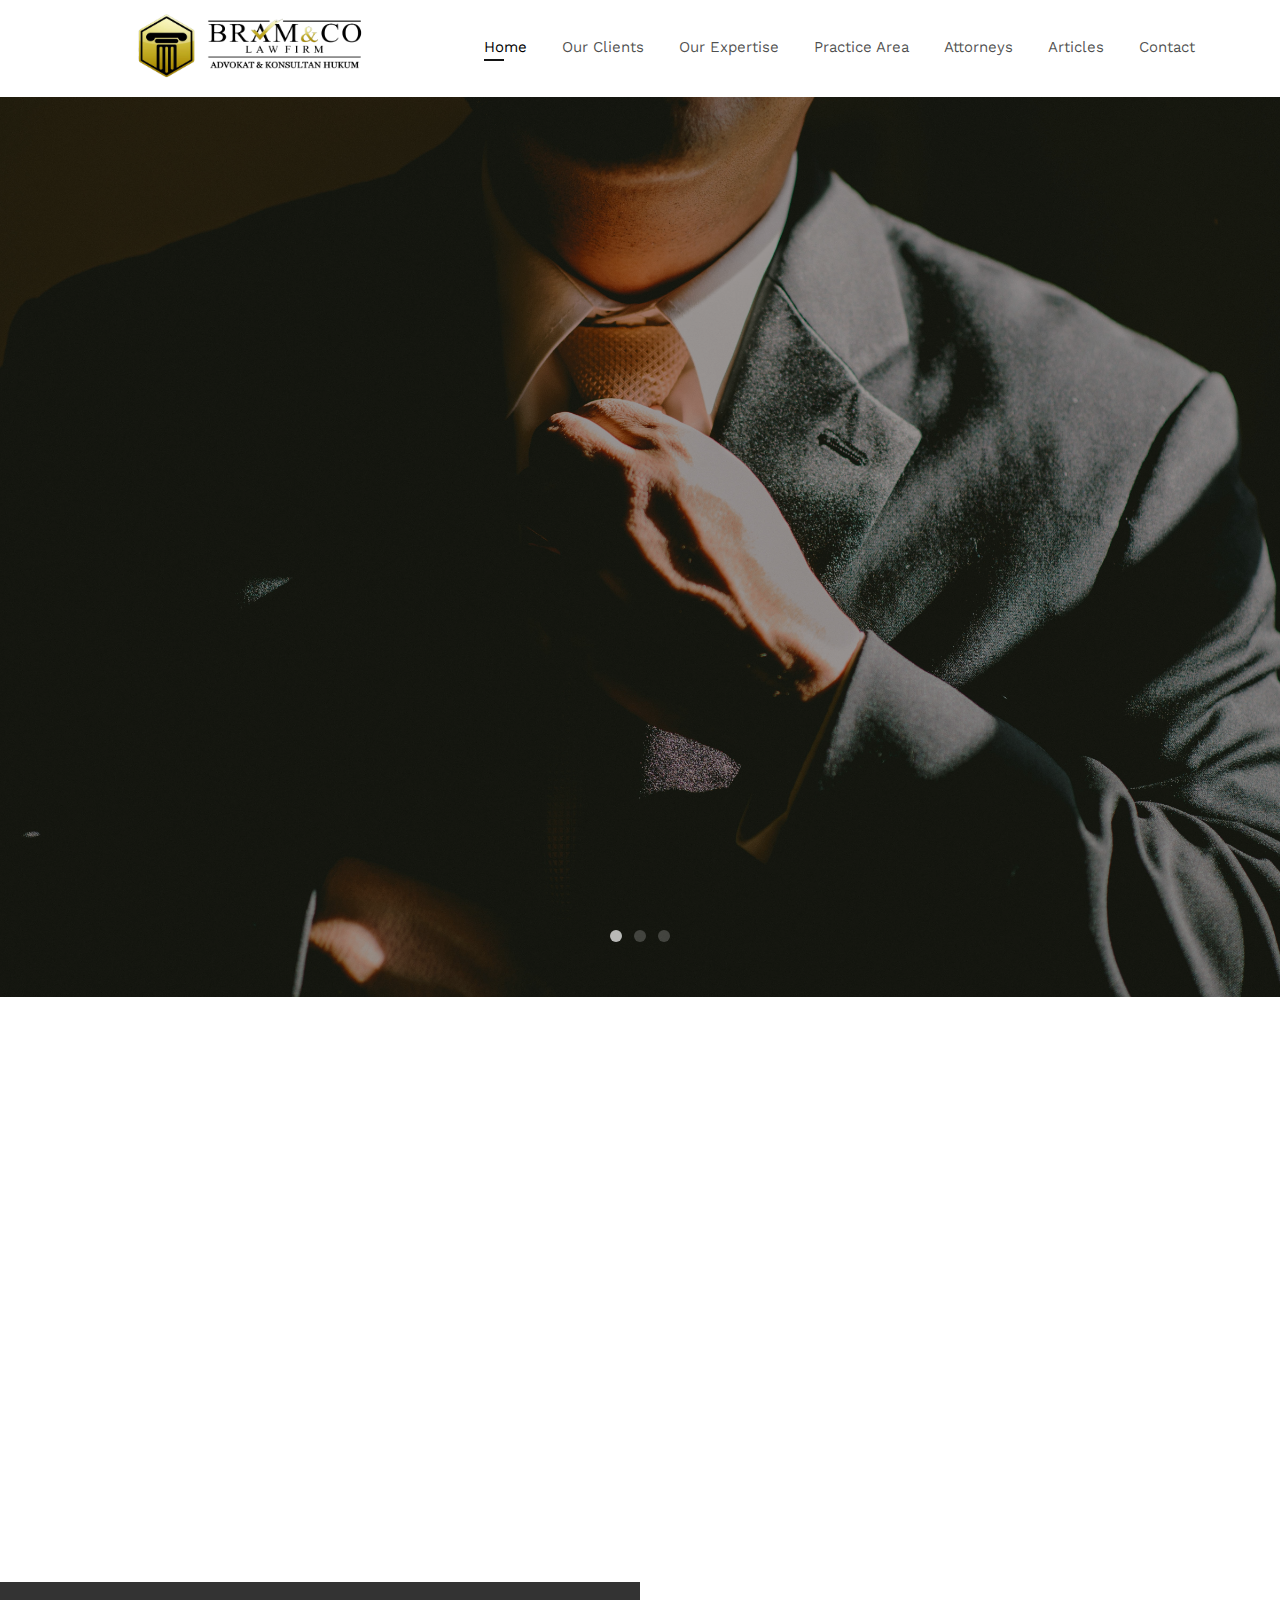
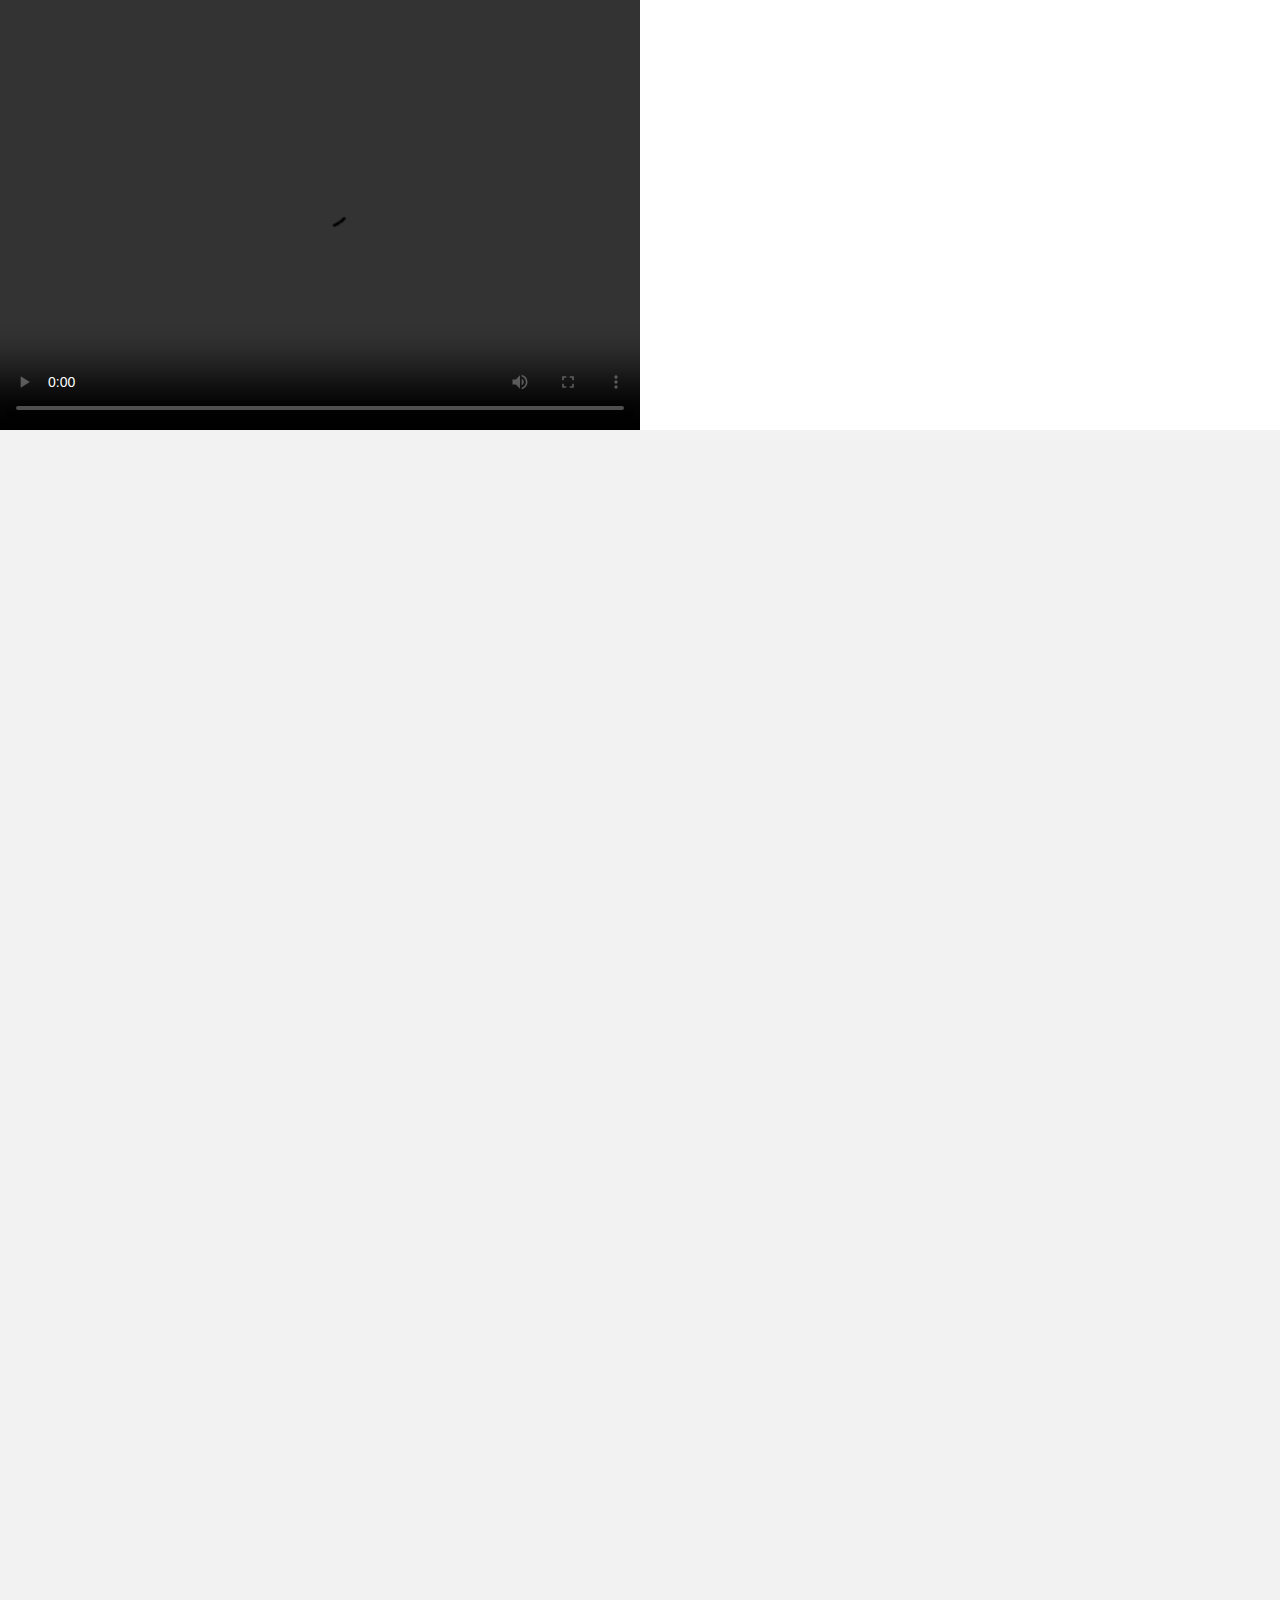
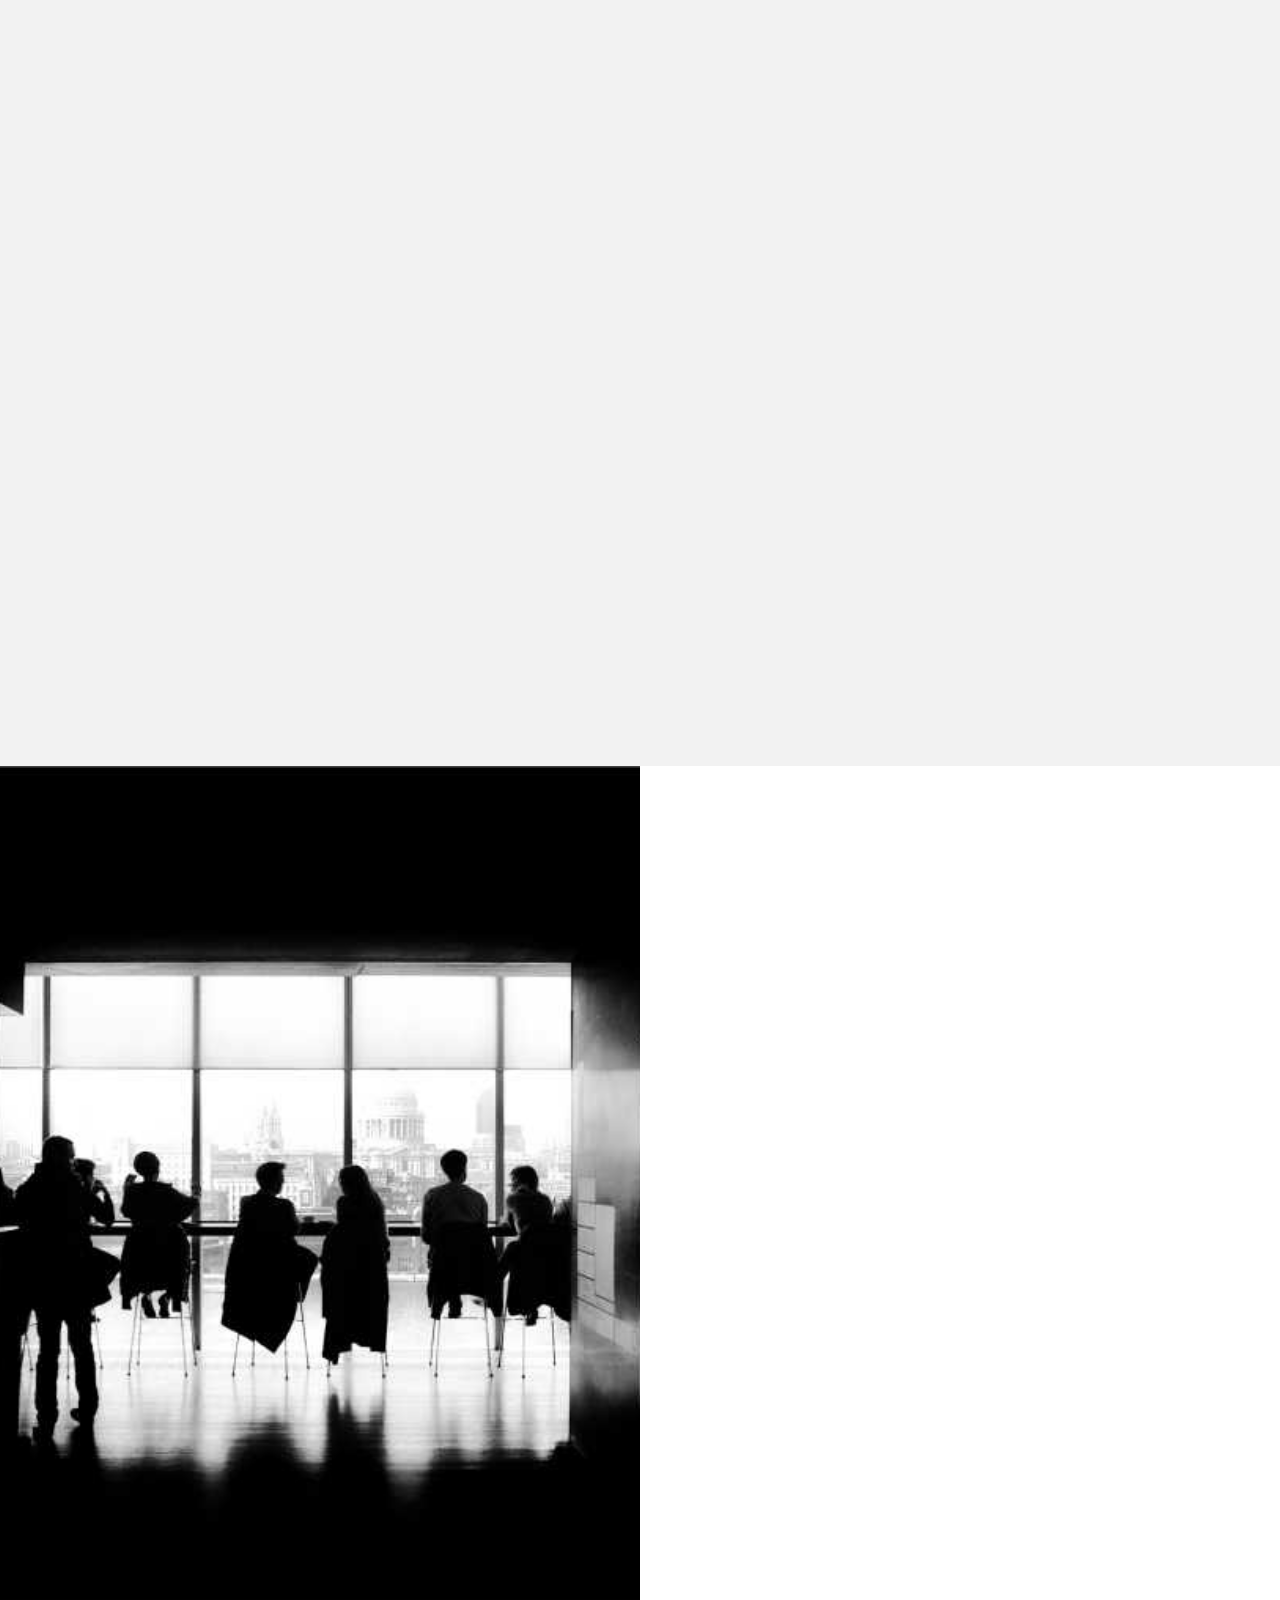
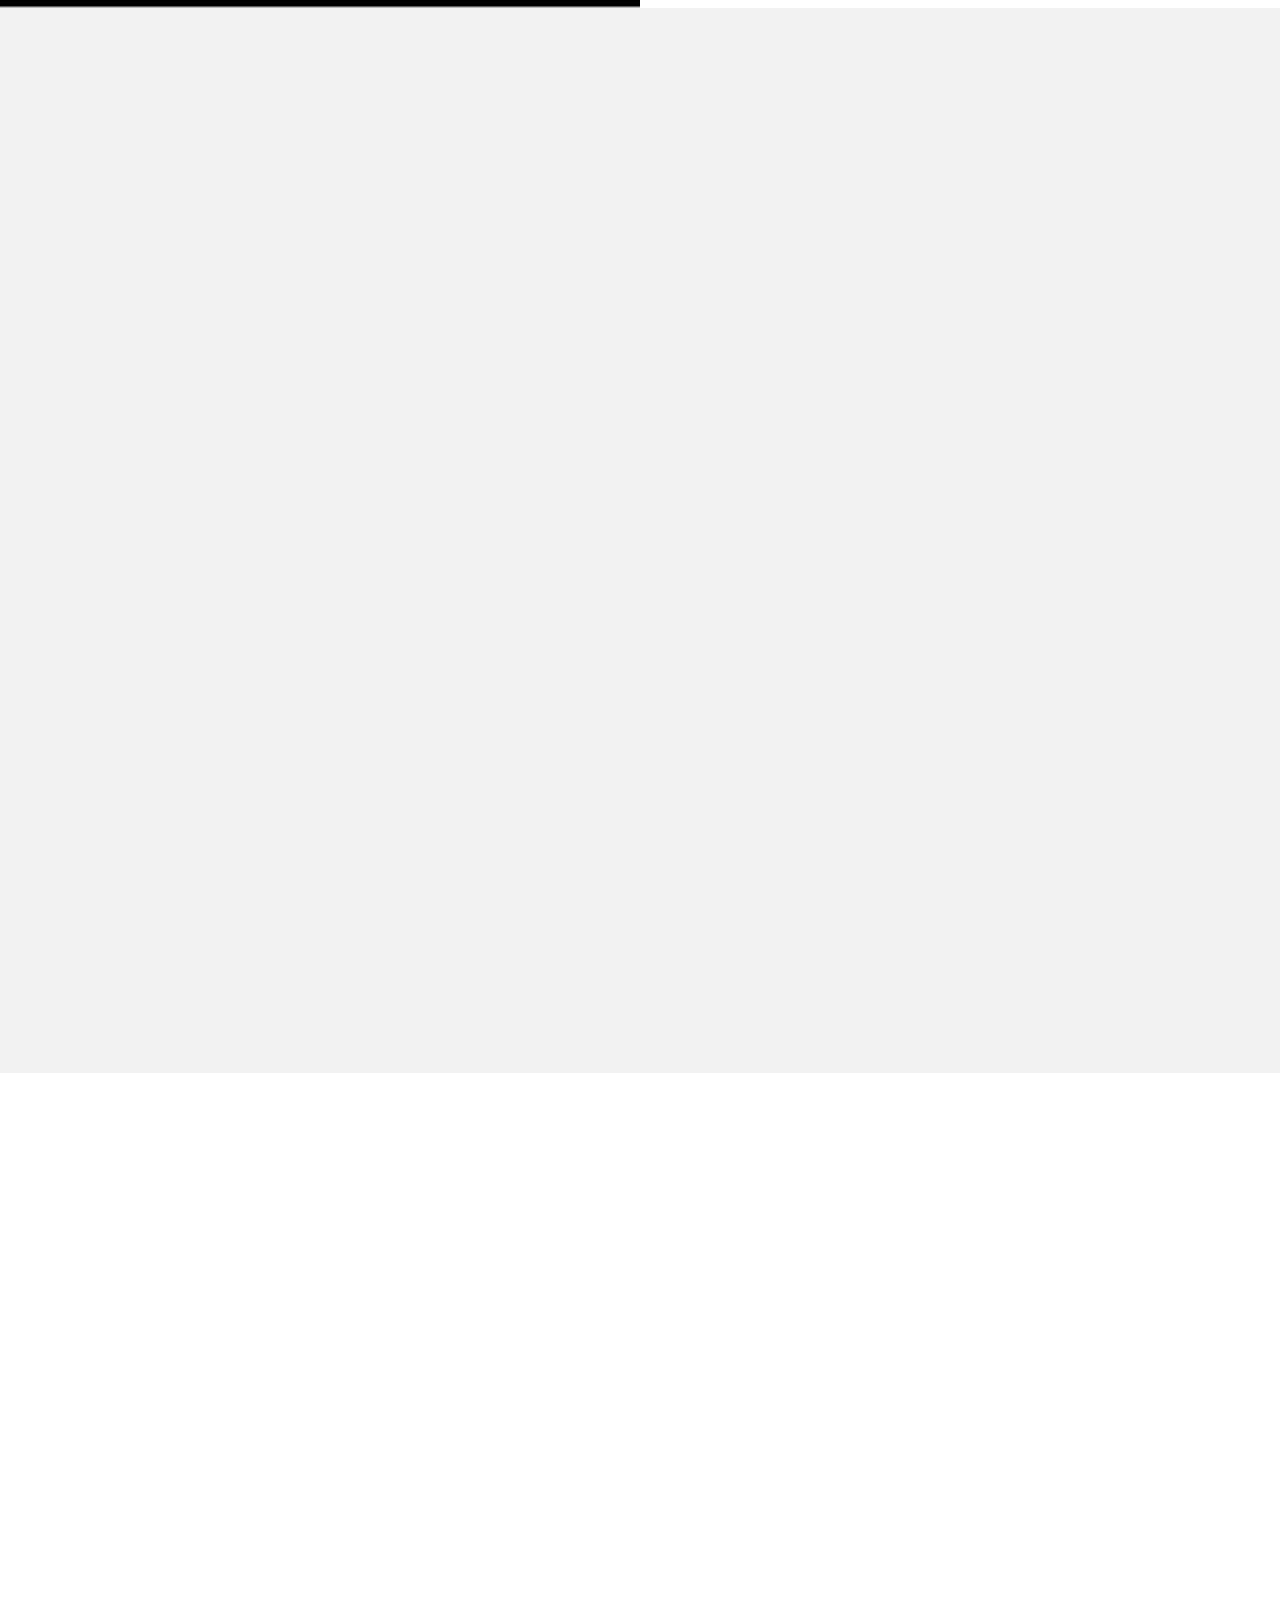
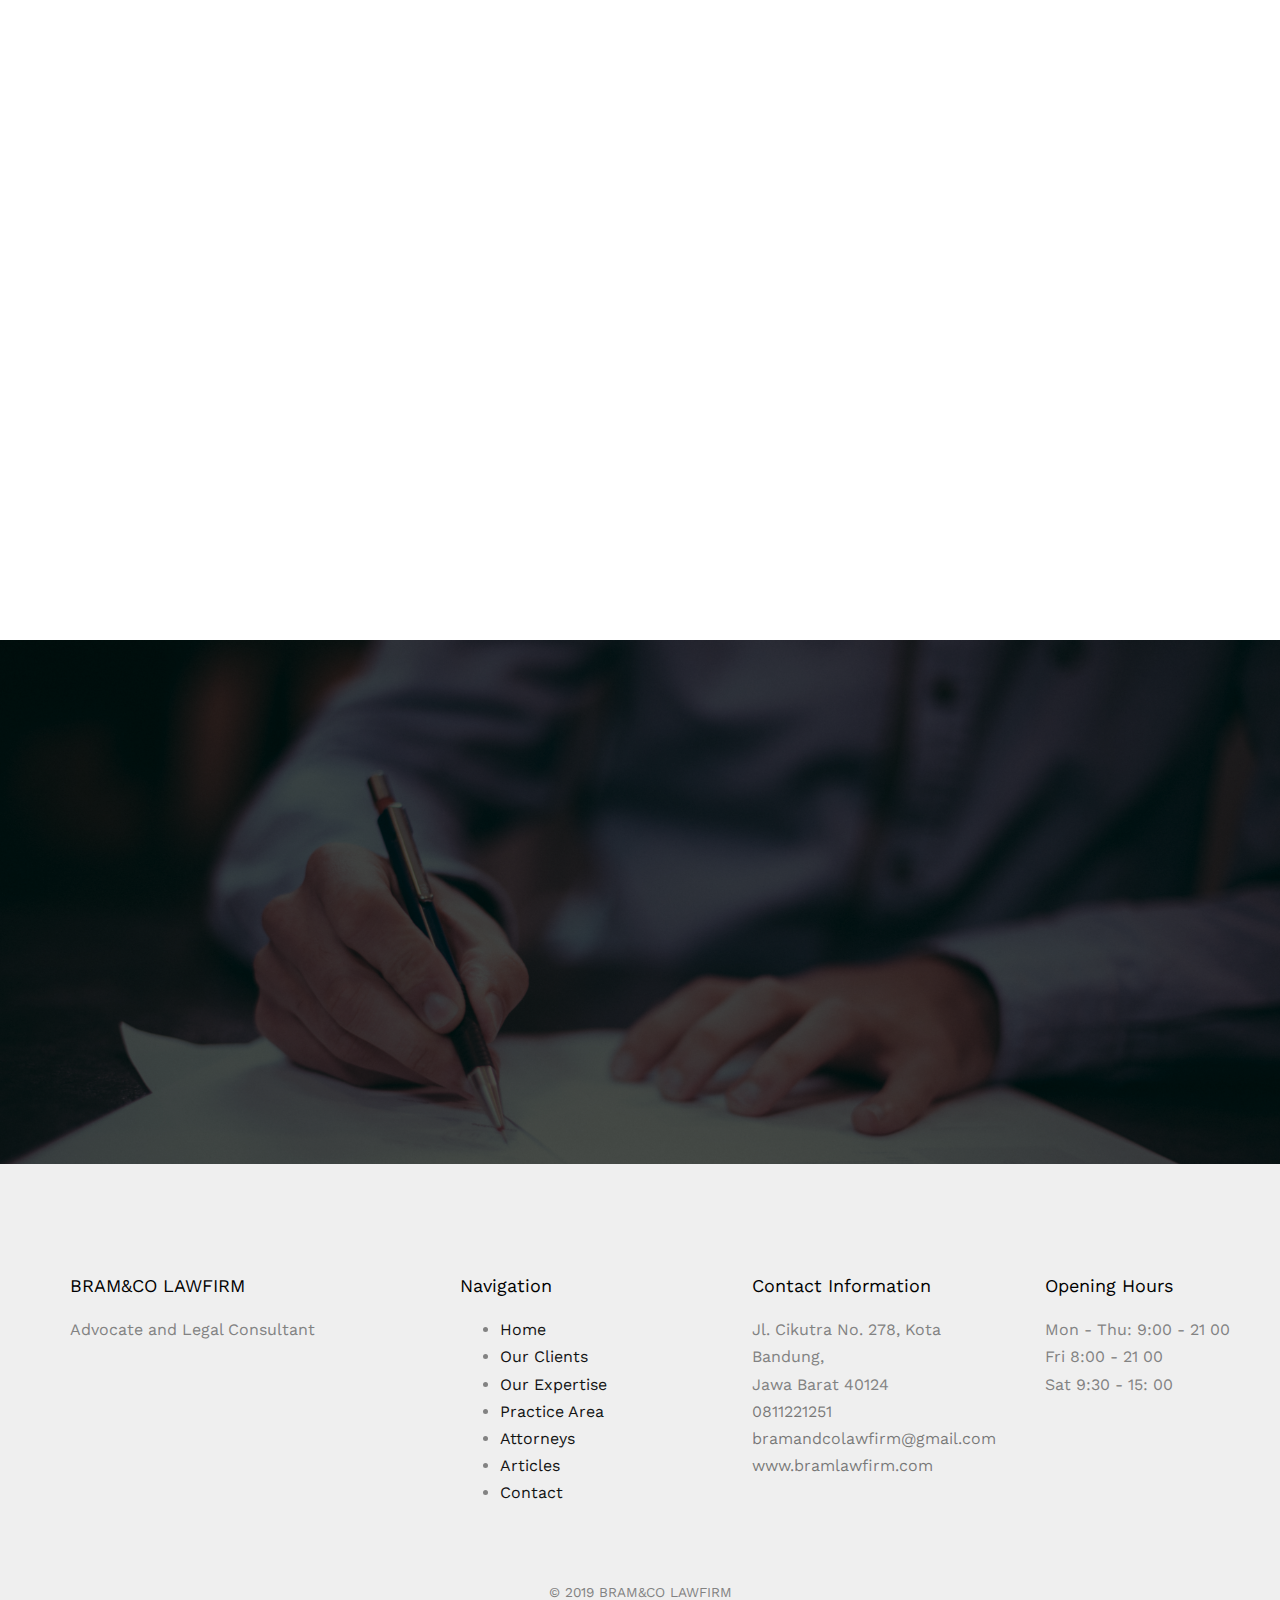
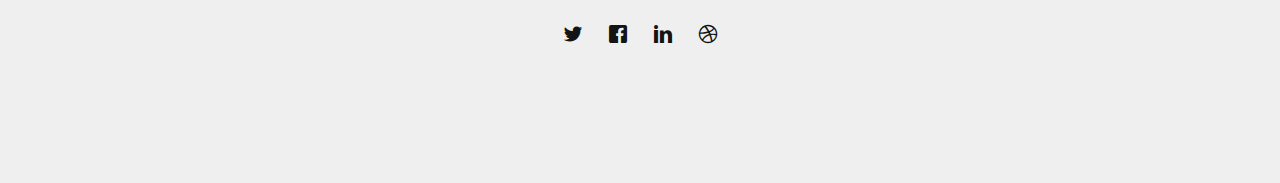
==== index.html @ 74b0eaf3 "Revisi Logo Agak Ketengah" ====
<!DOCTYPE HTML>
<html>
	<head>
	<meta charset="utf-8">
	<meta http-equiv="X-UA-Compatible" content="IE=edge">
	<title>BRAM&CO.</title>
	<link rel="shortcut icon" type="ico" href="favicon.ico"/>
	<meta name="viewport" content="width=device-width, initial-scale=1">
	<meta name="description" content="Free HTML5 Website Template by FreeHTML5.co" />
	<meta name="keywords" content="free website templates, free html5, free template, free bootstrap, free website template, html5, css3, mobile first, responsive" />
	<meta name="author" content="FreeHTML5.co" />

	<!-- 
	//////////////////////////////////////////////////////

	FREE HTML5 TEMPLATE 
	DESIGNED & DEVELOPED by FreeHTML5.co
		
	Website: 		http://freehtml5.co/
	Email: 			info@freehtml5.co
	Twitter: 		http://twitter.com/fh5co
	Facebook: 		https://www.facebook.com/fh5co

	//////////////////////////////////////////////////////
	 -->

  	<!-- Facebook and Twitter integration -->
	<meta property="og:title" content=""/>
	<meta property="og:image" content=""/>
	<meta property="og:url" content=""/>
	<meta property="og:site_name" content=""/>
	<meta property="og:description" content=""/>
	<meta name="twitter:title" content="" />
	<meta name="twitter:image" content="" />
	<meta name="twitter:url" content="" />
	<meta name="twitter:card" content="" />

	<link href="https://fonts.googleapis.com/css?family=Work+Sans:300,400,500,700,800" rel="stylesheet">
	
	<!-- Animate.css -->
	<link rel="stylesheet" href="css/animate.css">
	<!-- Icomoon Icon Fonts-->
	<link rel="stylesheet" href="css/icomoon.css">
	<!-- Bootstrap  -->
	<link rel="stylesheet" href="css/bootstrap.css">

	<!-- Magnific Popup -->
	<link rel="stylesheet" href="css/magnific-popup.css">

	<!-- Owl Carousel  -->
	<link rel="stylesheet" href="css/owl.carousel.min.css">
	<link rel="stylesheet" href="css/owl.theme.default.min.css">
	<!-- Flexslider  -->
	<link rel="stylesheet" href="css/flexslider.css">

	<!-- Theme style  -->
	<link rel="stylesheet" href="css/style.css">

	<!-- Modernizr JS -->
	<script src="js/modernizr-2.6.2.min.js"></script>
	<!-- FOR IE9 below -->
	<!--[if lt IE 9]>
	<script src="js/respond.min.js"></script>
	<![endif]-->

	</head>
	<body>
		
	<div class="fh5co-loader"></div>
	
	<div id="page">
	<nav class="fh5co-nav" role="navigation">
		<div class="top-menu">
			<div class="container">
				<div class="row">
					<div class="col-xs-2">
						<div id="fh5co-logo"><a href="index.html"><img src="images/logo_b.png" height="80px" width="250px" style="margin-bottom: -55px; margin-top: -66px; margin-left: 50px;"></span></a></div>
					</div>
					<div class="col-xs-10 text-right menu-1">
						<ul>
							<li class="active"><a href="index.html">Home</a></li>
							<li><a href="index.html#clients">Our Clients</a></li>
							<li><a href="index.html#whyus">Our Expertise</a></li>
							<li><a href="index.html#ourpractice">Practice Area</a></li>
							<li><a href="index.html#attorneys">Attorneys</a></li>
							<li><a href="blog.html">Articles</a></li>
							<li><a href="contact.html">Contact</a></li>
						</ul>
					</div>
				</div>
				
			</div>
		</div>
	</nav>

	<aside id="fh5co-hero" class="js-fullheight">
		<div class="flexslider js-fullheight">
			<ul class="slides">
		   	<li style="background-image: url(images/img_bg_1.jpg);">
		   		<div class="overlay-gradient"></div>
		   		<div class="container">
		   			<div class="row">
			   			<div class="col-md-8 col-md-offset-2 text-center js-fullheight slider-text">
			   				<div class="slider-text-inner">
			   					<h1>Expert Legal Solutions</h1>
			   					<h2>We help you with Powerfull and Professional work, and High dedication for your Matter</h2>
								<p><a class="btn btn-primary btn-lg" href="contact.html">Make An Appointment</a></p>
			   				</div>
			   			</div>
			   		</div>
		   		</div>
		   	</li>
		   	<li style="background-image: url(images/img_bg_2.jpg);">
		   		<div class="overlay-gradient"></div>
		   		<div class="container">
		   			<div class="row">
			   			<div class="col-md-8 col-md-offset-2 text-center js-fullheight slider-text">
			   				<div class="slider-text-inner">
			   					<h1>"A law is valuable, not because it is a law, but because there is right in it."</h1>
			   					<h3 style="color: white;">HENRY WARD BEECHER, <i>Life Thoughts</i></h3>
			   				</div>
			   			</div>
			   		</div>
		   		</div>
		   	</li>
		   	<li style="background-image: url(images/img_bg_3.jpg);">
		   		<div class="overlay-gradient"></div>
		   		<div class="container">
		   			<div class="row">
			   			<div class="col-md-8 col-md-offset-2 text-center js-fullheight slider-text">
			   				<div class="slider-text-inner">
			   					<h1>"Justice will not be served until those who are unaffected as outraged as those who are."</h1>
			   					<h3 style="color: white;">BENJAMIN FRANKLIN</h3>
			   				</div>
			   			</div>
			   		</div>
		   		</div>
		   	</li>
	  	</div>
	</aside>
<section id="clients">
	<div id="fh5co-practice clients" class="fh5co-bg-section1">
		<div class="container">
			<div class="row animate-box">
				<div class="col-md-8 col-md-offset-2 text-center fh5co-heading">
					<br>
					<h2>Our Client</h2>
					<!-- <p>Dignissimos asperiores vitae velit veniam totam fuga molestias accusamus alias autem provident. Odit ab aliquam dolor eius.</p> -->
				</div>
			</div>
			<div class="row">
				<div class="col-md-1 text-center animate-box">
					<div class="services1">
						<div class="desc">
							<img src="images/clients/all.jpg" >
						</div>
					</div>
				</div>
			</div>
		</div>
	</div>
</section>

<section id="whyus">
	<div id="fh5co-content">
		<div class="video fh5co-video">
			<video controls style="width: 100%;">
 				 <source src="video/vid.mp4" type="video/mp4">
			</video>
			
		</div>
		<div class="choose animate-box">
			<div class="fh5co-heading">
				<h2>Our Expertise Profile</h2>
				<!-- <p>Far far away, behind the word mountains, far from the countries Vokalia and Consonantia, there live the blind texts far from the countries Vokalia and Consonantia, there live the blind texts. </p>-->
			</div>
			<div class="progress">
				<div class="progress-bar progress-bar-striped active" role="progressbar" aria-valuenow="50" aria-valuemin="0" aria-valuemax="100" style="width:90%">
				Hukum Perusahaan dan Bisnis 90%
				</div>
			</div>
			<div class="progress">
				<div class="progress-bar progress-bar-striped active" role="progressbar" aria-valuenow="50" aria-valuemin="0" aria-valuemax="100" style="width:90%">
				Hukum Perbankan dan Keuangan 90%
				</div>
			</div>
			<div class="progress">
				<div class="progress-bar progress-bar-striped active" role="progressbar" aria-valuenow="50" aria-valuemin="0" aria-valuemax="100" style="width:80%">
				Hukum Property dan Real Estate 80%
				</div>
			</div>
			<div class="progress">
				<div class="progress-bar progress-bar-striped active" role="progressbar" aria-valuenow="50" aria-valuemin="0" aria-valuemax="100" style="width:90%">
				Sports and Entertainment Law 90%
				</div>
			</div>
			<div class="progress">
				<div class="progress-bar progress-bar-striped active" role="progressbar" aria-valuenow="50" aria-valuemin="0" aria-valuemax="100" style="width:90%">
				Intellectual Property Law 90%
				</div>
			</div>
			<div class="progress">
				<div class="progress-bar progress-bar-striped active" role="progressbar" aria-valuenow="50" aria-valuemin="0" aria-valuemax="100" style="width:90%">
				Restrukturisasi dan Kepailitan 90%
				</div>
			</div>
		</div>
	</div>
	<div id="fh5co-counter" class="fh5co-counters fh5co-bg-section">
		<div class="container">
			<div class="row">
				<div class="col-md-4 text-center animate-box">
					<span class="icon"><i class="icon-user"></i></span>
					<span class="fh5co-counter js-counter" data-from="0" data-to="92" data-speed="5000" data-refresh-interval="50"></span>
					<span class="fh5co-counter-label">Satisfied Clients</span>
				</div>
				<div class="col-md-4 text-center animate-box">
					<span class="icon"><i class="icon-speech-bubble"></i></span>
					<span class="fh5co-counter js-counter" data-from="0" data-to="80" data-speed="5000" data-refresh-interval="50"><p>%</p></span>
					<span class="fh5co-counter-label">Cases Won</span>
				</div>
				<div class="col-md-4 text-center animate-box">
					<span class="icon"><i class="icon-users"></i></span>
					<span class="fh5co-counter js-counter" data-from="0" data-to="12" data-speed="5000" data-refresh-interval="50"></span>
					<span class="fh5co-counter-label">Lawyers</span>
				</div>
			</div>
		</div>
		</div>
</section>

	<!-- <div id="fh5co-practice" class="fh5co-bg-section">
		<div class="container">
			<div class="row animate-box">
				<div class="col-md-8 col-md-offset-2 text-center fh5co-heading">
					<h2>Our Legal Practice Area</h2>
					<p>Dignissimos asperiores vitae velit veniam totam fuga molestias accusamus alias autem provident. Odit ab aliquam dolor eius.</p>
				</div>
			</div>
			<div class="row">
				<div class="col-md-4 text-center animate-box">
					<div class="services">
						<span class="icon">
							<i class="icon-home"></i>
						</span>
						<div class="desc">
							<h3><a href="#">Real Estate Law</a></h3>
							<p>Dignissimos asperiores vitae velit veniam totam fuga molestias accusamus alias autem provident. Odit ab aliquam dolor eius.</p>
						</div>
					</div>
				</div>
				<div class="col-md-4 text-center animate-box">
					<div class="services">
						<span class="icon">
							<i class="icon-eye"></i>
						</span>
						<div class="desc">
							<h3><a href="#">Insurance Law</a></h3>
							<p>Dignissimos asperiores vitae velit veniam totam fuga molestias accusamus alias autem provident. Odit ab aliquam dolor eius.</p>
						</div>
					</div>
				</div>
				<div class="col-md-4 text-center animate-box">
					<div class="services">
						<span class="icon">
							<i class="icon-shopping-cart"></i>
						</span>
						<div class="desc">
							<h3><a href="#">Business Law</a></h3>
							<p>Dignissimos asperiores vitae velit veniam totam fuga molestias accusamus alias autem provident. Odit ab aliquam dolor eius.</p>
						</div>
					</div>
				</div>
				<div class="col-md-4 text-center animate-box">
					<div class="services">
						<span class="icon">
							<i class="icon-umbrella"></i>
						</span>
						<div class="desc">
							<h3><a href="#">Personal Injury</a></h3>
							<p>Dignissimos asperiores vitae velit veniam totam fuga molestias accusamus alias autem provident. Odit ab aliquam dolor eius.</p>
						</div>
					</div>
				</div>
				<div class="col-md-4 text-center animate-box">
					<div class="services">
						<span class="icon">
							<i class="icon-heart"></i>
						</span>
						<div class="desc">
							<h3><a href="#">Medical Neglegence</a></h3>
							<p>Dignissimos asperiores vitae velit veniam totam fuga molestias accusamus alias autem provident. Odit ab aliquam dolor eius.</p>
						</div>
					</div>
				</div>
				<div class="col-md-4 text-center animate-box">
					<div class="services">
						<span class="icon">
							<i class="icon-help"></i>
						</span>
						<div class="desc">
							<h3><a href="#">Criminal Defense</a></h3>
							<p>Dignissimos asperiores vitae velit veniam totam fuga molestias accusamus alias autem provident. Odit ab aliquam dolor eius.</p>
						</div>
					</div>
				</div>
				<div class="col-md-12 text-center animate-box">
					<p><a class="btn btn-primary btn-lg btn-learn" href="#">View More</a></p>
				</div>
			</div>
		</div>
	</div> -->
<section id="ourpractice">
	<div id="fh5co-blog" class="fh5co-bg-section">
		<div class="container">
			<div class="row animate-box">
				<ul class="nav nav-pills nav-justified our-services">
  					<li class="active"><a data-toggle="pill" href="#home">HOME</a></li>
  					<li><a data-toggle="pill" href="#menu1">NON LITIGASI</a></li>
  					<li><a data-toggle="pill" href="#menu2">LITIGASI</a></li>
				</ul>

				<div class="tab-content">
 					 <div id="home" class="tab-pane fade in active">
				 					 	<div class="container">
							<div class="row animate-box">
								<div class="col-md-8 col-md-offset-2 text-center fh5co-heading">
									<BR>
									<h2>Our Legal Practice Area</h2>
								</div>
							</div>
							<div class="row">
								<div class="col-md-6 text-center animate-box">
									<div class="services">
										<span class="icon">
											<i class="icon-home"></i>
										</span>
										<div class="desc">
											<h3><a href="#">BIDANG NON LITIGASI</a></h3>
											<p>- Hukum Perusahaan <br>
											   - Hukum Pasar Modal <br>
											   - Hak Atas Kekayaan Intelektual <br>
											   - Franchise, Leasing, Keagenan,  Cabang <br>
											   - Hukum Perbankan <br>
											   - Hukum Agraria dan Property Law <br>
											   - Hukum Ketenagakerjaan <br>
											</p>
										</div>
									</div>
								</div>
								<div class="col-md-6 text-center animate-box">
									<div class="services">
										<span class="icon">
											<i class="icon-home"></i>
										</span>
										<div class="desc">
											<h3><a href="#">BIDANG LITIGASI</a></h3>
											<p>Advokat / Pengacara di kantor kami dapat mewakili
											   kepentingan hukum perusahaan / perorangan di dalam proses
											   peradilan perdata, pidana, tata usaha negara maupun pra-peradilan
											   <br>
											   <br>
											   <br>
											   <br>
											   </p>
										</div>
									</div>
								</div>
							</div>
						</div>
  					</div>
  				<div id="menu2" class="tab-pane fade">
    				 	<div class="container">
							<div class="row animate-box">
								<div class="col-md-8 col-md-offset-2 text-center fh5co-heading">
									<BR>
									<h2>Bidang Litigasi</h2>
								</div>
							</div>
							<div class="row">
								<div class="col-md-4 text-center animate-box">
									<div class="services">
										<span class="icon">
											<i class="icon-ribbon"></i>
										</span>
										<div class="desc">
											<h3><a href="#">PERDATA</a></h3>
											<p>
												- Mengirimkan Surat Teguran atau
												Surat Peringatan (Surat Somasi). <br>
												- Mengajukan Gugatan Perdata. <br>
												- Melakukan upaya hukum (verzet,
												banding, kasasi sampai dengan
												Peninjauan Kembali). <br>
												- Mengajukan Sita Eksekusi. <br>
												- Mengajukan permohonan penetapan
												seperti Adopsi dan lain sebagainya. <br>
												- Mewakili kepentingan hukum pemberi
												kuasa di semua badan peradilan di
												Indonesia
												 <br>
												 <br>
											</p>
										</div>
									</div>
								</div>
								<div class="col-md-4 text-center animate-box">
									<div class="services">
										<span class="icon">
											<i class="icon-ribbon"></i>
										</span>
										<div class="desc">
											<h3><a href="#">TATA USAHA NEGARA (TUN)</a></h3>
											<p> - Mengajukan gugatan sengketa
												TUN ke Pengadilan TUN. <br>
												- Melakukan upaya hukum (proses
												dismissal, banding, dan kasasi). <br>
												- Pada intinya menyelesaikan
												semua permasalahan yang timbul
												dalam sengketa TUN
											   <br>
											   <br>
											   <br>
											   <br>
											   <br>
											   <br>
											   </p>
										</div>
									</div>
								</div>
								<div class="col-md-4 text-center animate-box">
									<div class="services">
										<span class="icon">
											<i class="icon-ribbon"></i>
										</span>
										<div class="desc">
											<h3><a href="#">PIDANA</a></h3>
											<p>-Mengirimkan Surat Teguran atau Surat
												Peringatan (Surat Somasi). <br>
												- Mendampingi serta melindungi
												kepentingan hukum Perusahaan dalam
												semua proses perkara pidana baik
												ditingkat penyidik sampai dengan di
												Pengadilan. <br>
												- Melakukan upaya hukum (banding,
												kasasi, sampai dengan Peninjauan
												Kembali). <br>
												- Mengajukan Pra-Peradilan. <br>
												- Mengajukan Permohonan Penangguhan
												Penahanan <br>
											   </p>
										</div>
									</div>
								</div>
							</div>
						</div>
  				</div>
  				<div id="menu1" class="tab-pane fade">
    				<div class="container">
							<div class="row animate-box">
								<div class="col-md-8 col-md-offset-2 text-center fh5co-heading">
									<BR>
									<h2>Bidang Non Litigasi</h2>
								</div>
							</div>
							<div class="row">
								<div class="col-md-4 text-center animate-box">
									<div class="services">
										<span class="icon">
											<i class="icon-ribbon"></i>
										</span>
										<div class="desc">
											<h3><a href="#">HUKUM PERUSAHAAN dan BISNIS</a></h3>
											<p>Kami melayani perusahaan swasta, lokal maupun multinasional pada hampir setiap sektor ekonomi.  Layanan kami mencakup semua aspek yang dibutuhkan dalam pendirian dan pengoperasian sebuah badan hukum di Indonesia, termasuk membuat aplikasi persetujuan investasi dan izin usaha, serta menyusun Anggaran Dasar dan dokumen perusahaan lainnya.  BRAM&CO juga aktif di bidang usaha patungan, merger dan akuisisi berbagai bisnis dan perusahaan, serta restrukturisasi perusahaan.
												 <br>
											   <br>
											   <br>
											   <br>
											</p>
										</div>
									</div>
								</div>
								<div class="col-md-4 text-center animate-box">
									<div class="services">
										<span class="icon">
											<i class="icon-ribbon"></i>
										</span>
										<div class="desc">
											<h3><a href="#">HUKUM PASAR MODAL</a></h3>
											<p>Memberikan pelayanan mengenai prosedur
												Penanaman Modal di Indonesia baik modal
												asing (PMA) maupun modal dalam negeri
												(PMDN). Mengurus izin-izin Penanaman
												Modal di Indonesia, Melakukan Legal Due
												Diligence (LDD) dan membuat perjanjian
												patungan (Joint Venture Agreement),
												memberikan Pendapat Hukum (Legal
												Opinion) berdasarkan Legal Audit bagi
												perusahaan yang akan melakukan emisi
												efek di pasar perdana maupun aktivitas
												lainnya di pasar modal
											   <br>
											   <br>
											   <br>
											   <br>
											   <br>
											   <br>
											   </p>
										</div>
									</div>
								</div>
								<div class="col-md-4 text-center animate-box">
									<div class="services">
										<span class="icon">
											<i class="icon-ribbon"></i>
										</span>
										<div class="desc">
											<h3><a href="#">HUKUM PERBANKAN</a></h3>
											<p>Pendirian Bank Campuran (Joint Venture
												Bank), Pembuatan dan Pemeriksaan
												Perjanjian Anak Piutang, Pembuatan dan
												Pemeriksaan Perjanjian Kredit,
												Penanganan dan Penanggulangan Kredit
												Macet, menangani serta memberikan
												Pendapat Hukum (legal opinion) terhadap
												debitur yang beritikad tidak baik serta
												permasalahan lainnya dibidang perbankan
												sampai dengan di pengadilan (handling
												bad debt & others problem related to
												banking litigation).
												Menangani serta menyelesaikan proses
												eksekusi atas hak jaminan atau hak
												tanggungan sampai dengan proses lelang
												(handling guarantee execution up to
												auction process)
											   </p>
										</div>
									</div>
								</div>
								<div class="col-md-4 text-center animate-box">
									<div class="services">
										<span class="icon">
											<i class="icon-ribbon"></i>
										</span>
										<div class="desc">
											<h3><a href="#">HUKUM AGRARIA & PROPERTY LAW</a></h3>
											<p>a. Sengketa tanah.<br>
												b. Pembebasan hak atas tanah.<br>
												c. Pensertifikatan tanah.<br>
												d. Pendaftaran Hak Tanggungan.<br>
												e. Perpanjangan SHGB & SHGU<br>
												f. Sewa Menyewa<br>
												g. Perencanaan Properti<br>
											   <br>
											   <br>
											   <br>
											   <br>
											   </p>
										</div>
									</div>
								</div>
								<div class="col-md-4 text-center animate-box">
									<div class="services">
										<span class="icon">
											<i class="icon-ribbon"></i>
										</span>
										<div class="desc">
											<h3><a href="#">HAK ATAS KEKAYAAN INTELEKTUAL</a></h3>
											<p>Meliputi Pendaftaran hak merek,
												paten, dan hak cipta
												(Trademarks, Patens &
												Copyrights), pemberian lisensi
												serta aspek-aspek hukum yang
												mengikutinya, pencegahan
												sengketa serta tindakantindakan hukum preventif.
											   <br>
											   <br>
											   <br>
											   <br>
											   <br>
											   </p>
										</div>
									</div>
								</div>
								<div class="col-md-4 text-center animate-box">
									<div class="services">
										<span class="icon">
											<i class="icon-ribbon"></i>
										</span>
										<div class="desc">
											<h3><a href="#">FRANCHISE, LEASING, KEAGENAN & CABANG</a></h3>
											<p>Meliputi pembuatan dan
												pemeriksaan perjanjian serta
												pengurusan izin waralaba
												(franchise) dan leasing.
												Pengurusan penunjukan
												pembentukan keagenan atau
												perwakilan maupun kantor
												cabang.
											   <br>
											   <br>
											   <br>
											   <br>
											   <br>
											   <br>
											   </p>
										</div>
									</div>
								</div>
								<div class="col-md-4 text-center animate-box">
									<div class="services">
										<span class="icon">
											<i class="icon-ribbon"></i>
										</span>
										<div class="desc">
											<h3><a href="#">HUKUM KETENAGAKERJAAN</a></h3>
											<p>a. Pembuatan dan Pemeriksaan
												(Review) Perjanjian Kerja. <br>
												b. Pembuatan dan Pemeriksaan
												Peraturan Perusahaan dan
												Perjanjian Kerja Bersama. <br>
												c. Pemutusan Hubungan Kerja
												serta penyelesaian perselisihan
												yang timbul antara Pengusaha
												dan Buruh serta Serikat Kerja
												dalam hubungan industrial <br>
											   </p>
										</div>
									</div>
								</div>
							</div>
						</div>
  				</div>
				</div>
			</div>
		</div>
	</div>
</section>
	
	<!--<div id="fh5co-project">
		<div class="container">
			<div class="row animate-box">
				<div class="col-md-8 col-md-offset-2 text-center fh5co-heading">
					<h2>Counseling</h2>
					<p>Dignissimos asperiores vitae velit veniam totam fuga molestias accusamus alias autem provident. Odit ab aliquam dolor eius.</p>
				</div>
			</div>
		</div>
		<div class="container">
			<div class="row">
				<div class="col-md-4 col-sm-6 text-center fh5co-project animate-box" data-animate-effect="fadeIn">
					<a href="#"><img src="images/project-1.jpg" alt="Free HTML5 Website Template by FreeHTML5.co" class="img-responsive">
						<h3>Business</h3>
						<span>CEO. Hon Doe</span>
					</a>
				</div>
				<div class="col-md-4 col-sm-6 text-center fh5co-project animate-box" data-animate-effect="fadeIn">
					<a href="#"><img src="images/project-2.jpg" alt="Free HTML5 Website Template by FreeHTML5.co" class="img-responsive">
						<h3>Legal Advice</h3>
						<span>Atty. John Doe</span>
					</a>
				</div>
				<div class="col-md-4 col-sm-6 text-center fh5co-project animate-box" data-animate-effect="fadeIn">
					<a href="#"><img src="images/project-3.jpg" alt="Free HTML5 Website Template by FreeHTML5.co" class="img-responsive">
						<h3>Read Bible</h3>
						<span>Ptr. Jhon Doe</span>
					</a>
				</div>
				<div class="col-md-4 col-sm-6 text-center fh5co-project animate-box" data-animate-effect="fadeIn">
					<a href="#"><img src="images/project-4.jpg" alt="Free HTML5 Website Template by FreeHTML5.co" class="img-responsive">
						<h3>Affidavit</h3>
						<span>Atty. Boo Doe</span>
					</a>
				</div>
				<div class="col-md-4 col-sm-6 text-center fh5co-project animate-box" data-animate-effect="fadeIn">
					<a href="#"><img src="images/project-5.jpg" alt="Free HTML5 Website Template by FreeHTML5.co" class="img-responsive">
						<h3>Sports</h3>
						<span>Atty. Smith D</span>
					</a>
				</div>
				<div class="col-md-4 col-sm-6 text-center fh5co-project animate-box" data-animate-effect="fadeIn">
					<a href="#"><img src="images/project-6.jpg" alt="Free HTML5 Website Template by FreeHTML5.co" class="img-responsive">
						<h3>Photography</h3>
						<span>Phtr. Arnt Tee</span>
					</a>
				</div>
			</div>
		</div>
	</div>-->

	<div id="fh5co-testimonial" class="fh5co-bg-section">
		<div class="container">
			<div class="row animate-box">
				<div class="col-md-6 col-md-offset-3 text-center fh5co-heading">
					<h2>Testimonials</h2>
				</div>
			</div>
			<div class="row">
				<div class="col-md-10 col-md-offset-1">
					<div class="row animate-box">
						<div class="owl-carousel owl-carousel-fullwidth">
							<div class="item">
								<div class="testimony-slide active text-center">
									<figure>
										<img src="images/user-1.jpg" alt="user">
									</figure>
									<span>Jean Doe</span>
									<blockquote>
										<p>&ldquo;Far far away, behind the word mountains, far from the countries Vokalia and Consonantia, there live the blind texts. Separated they live in Bookmarksgrove right at the coast of the Semantics, a large language ocean.&rdquo;</p>
									</blockquote>
								</div>
							</div>
							<div class="item">
								<div class="testimony-slide active text-center">
									<figure>
										<img src="images/user-1.jpg" alt="user">
									</figure>
									<span>John Doe</span>
									<blockquote>
										<p>&ldquo;Separated they live in Bookmarksgrove right at the coast of the Semantics, a large language ocean.&rdquo;</p>
									</blockquote>
								</div>
							</div>
							<div class="item">
								<div class="testimony-slide active text-center">
									<figure>
										<img src="images/user-1.jpg" alt="user">
									</figure>
									<span>John Doe</span>
									<blockquote>
										<p>&ldquo;Far from the countries Vokalia and Consonantia, there live the blind texts. Separated they live in Bookmarksgrove right at the coast of the Semantics, a large language ocean.&rdquo;</p>
									</blockquote>
								</div>
							</div>
						</div>
					</div>
				</div>
			</div>
		</div>
	</div>
<section id="consultation">
	<div id="fh5co-consult">
		<div class="video fh5co-video" style="background-image: url(images/video1.jpg);">
		</div>
		<div class="choose animate-box">
			<div class="fh5co-heading">
				<h2>Legal and Law Consultation</h2>
			</div>
			<form action="#">
				<div class="row form-group">
					<div class="col-md-6">
						<!-- <label for="fname">First Name</label> -->
						<input type="text" id="fname" class="form-control" placeholder="Your Name">
					</div>
				</div>

				<div class="row form-group">
					<div class="col-md-6">
						<!-- <label for="lname">Last Name</label> -->
						<input type="text" id="phone" class="form-control" placeholder="Phone Number">
					</div>
				</div>

				<div class="row form-group">
					<div class="col-md-12">
						<!-- <label for="email">Email</label> -->
						<input type="text" id="email" class="form-control" placeholder="Your email address">
					</div>
				</div>

				<div class="row form-group">
					<div class="col-md-12">
						<!-- <label for="subject">Subject</label> -->
						<input type="text" id="subject" class="form-control" placeholder="Your subject of this message">
					</div>
				</div>

				<div class="row form-group">
					<div class="col-md-12">
						<!-- <label for="message">Message</label> -->
						<textarea name="message" id="message" cols="30" rows="10" class="form-control" placeholder="Say something about us"></textarea>
					</div>
				</div>
				<div class="form-group">
					<input type="submit" value="Send Message" class="btn btn-primary">
				</div>

			</form>	
		</div>
	</div>
</section>

	<div id="fh5co-blog" class="fh5co-bg-section">
		<div class="container">
			<div class="row animate-box">
				<div class="col-md-8 col-md-offset-2 text-center fh5co-heading">
					<h2>Recent Post</h2>
					<p>Dignissimos asperiores vitae velit veniam totam fuga molestias accusamus alias autem provident. Odit ab aliquam dolor eius.</p>
				</div>
			</div>
			<div class="row">
				<div class="col-lg-4 col-md-4">
					<div class="fh5co-blog animate-box">
						<a href="#"><img class="img-responsive" src="images/project-4.jpg" alt=""></a>
						<div class="blog-text">
							<span class="posted_on">Nov. 15th</span>
							<span class="comment"><a href="">21<i class="icon-speech-bubble"></i></a></span>
							<h3><a href="#">Legal Consultation</a></h3>
							<p>Far far away, behind the word mountains, far from the countries Vokalia and Consonantia, there live the blind texts.</p>
							<a href="#" class="btn btn-primary">Read More</a>
						</div> 
					</div>
				</div>
				<div class="col-lg-4 col-md-4">
					<div class="fh5co-blog animate-box">
						<a href="#"><img class="img-responsive" src="images/project-2.jpg" alt=""></a>
						<div class="blog-text">
							<span class="posted_on">Nov. 15th</span>
							<span class="comment"><a href="">21<i class="icon-speech-bubble"></i></a></span>
							<h3><a href="#">Criminal Case</a></h3>
							<p>Far far away, behind the word mountains, far from the countries Vokalia and Consonantia, there live the blind texts.</p>
							<a href="#" class="btn btn-primary">Read More</a>
						</div> 
					</div>
				</div>
				<div class="col-lg-4 col-md-4">
					<div class="fh5co-blog animate-box">
						<a href="#"><img class="img-responsive" src="images/project-3.jpg" alt=""></a>
						<div class="blog-text">
							<span class="posted_on">Nov. 15th</span>
							<span class="comment"><a href="">21<i class="icon-speech-bubble"></i></a></span>
							<h3><a href="#">Business Law</a></h3>
							<p>Far far away, behind the word mountains, far from the countries Vokalia and Consonantia, there live the blind texts.</p>
							<a href="#" class="btn btn-primary">Read More</a>
						</div> 
					</div>
				</div>
			</div>
		</div>
	</div>
	
<section id="attorneys">
	<div id="fh5co-about">
		<div class="container">
			<div class="row animate-box">
				<div class="col-md-8 col-md-offset-2 text-center fh5co-heading">
					<h2>Our Attorneys</h2>
					<p>Dignissimos asperiores vitae velit veniam totam fuga molestias accusamus alias autem provident. Odit ab aliquam dolor eius.</p>
				</div>
			</div>
			<div class="row">
				<div class="col-md-3 col-sm-3 text-center animate-box" data-animate-effect="fadeIn">
					<div class="fh5co-staff">
						<img src="images/lawyer/lawyer-1.jpg" alt="Free HTML5 Templates by gettemplates.co">
						<h3>BOBBY HERLAMBANG SIREGAR., S.H.</h3>
						<strong class="role">Founder & Senior Partner</strong>
						<p>Bobby Herlambang Siregar merupakan Advokat dan Konsultan Hukum yang expertisnya berfokus pada Hukum Bisnis, Hukum Perusahaan, Hukum Perbankan, Sports & Entertainment Law dan Hukum Ketenagakerjaan dengan pengalaman menangani berbagai macam perkara baik individu maupun korporasi.</p>
						<ul class="fh5co-social-icons">
							<li><a href="#"><i class="icon-facebook"></i></a></li>
							<li><a href="#"><i class="icon-twitter"></i></a></li>
							<li><a href="#"><i class="icon-dribbble"></i></a></li>
							<li><a href="#"><i class="icon-github"></i></a></li>
						</ul>
					</div>
				</div>
				<div class="col-md-3 col-sm-3 text-center animate-box" data-animate-effect="fadeIn">
					<div class="fh5co-staff">
						<img src="images/lawyer/lawyer-2.jpg" alt="Free HTML5 Templates by gettemplates.co">
						<h3>MARTINUS HARIANDJA., S.H.</h3>
						<strong class="role">Founder & Senior Partner</strong>
						<p>Martinus Hariandja merupakan advokat dan Konsultan Hukum Pajak yang expertisnya berfokus pada Hukum Pajak, Hukum Tata Usaha Negara (TUN), Hukum Pasar Modal Hukum Real Estate & Property dan Hukum Perbankan.</p>
						<ul class="fh5co-social-icons">
							<li><a href="#"><i class="icon-facebook"></i></a></li>
							<li><a href="#"><i class="icon-twitter"></i></a></li>
							<li><a href="#"><i class="icon-dribbble"></i></a></li>
							<li><a href="#"><i class="icon-github"></i></a></li>
						</ul>
					</div>
				</div>
				<div class="col-md-3 col-sm-3 text-center animate-box" data-animate-effect="fadeIn">
					<div class="fh5co-staff">
						<img src="images/lawyer/lawyer-3.jpg" alt="Free HTML5 Templates by gettemplates.co">
						<h3>RENGGA YUDES PRAWIRATAMA., S.H.</h3>
						<strong class="role">Partner</strong>
						<p>Rengga merupakan Advokat, Legal Auditor dan Konsultan Hukum yang berpengalaman dan ahli dibidang Hukum  Kepailitan dan PKPU (Penundaan Kewajiban Pembayaran Utang), Hukum Ketenagakerjaan (Perburuhan) dan Hukum Hak Atas Kekayaan Intelektual (HAKI).</p>
						<ul class="fh5co-social-icons">
							<li><a href="#"><i class="icon-facebook"></i></a></li>
							<li><a href="#"><i class="icon-twitter"></i></a></li>
							<li><a href="#"><i class="icon-dribbble"></i></a></li>
							<li><a href="#"><i class="icon-github"></i></a></li>
						</ul>
					</div>
				</div>
				<div class="col-md-3 col-sm-3 text-center animate-box" data-animate-effect="fadeIn">
					<div class="fh5co-staff">
						<img src="images/lawyer/lawyer-4.jpg" alt="Free HTML5 Templates by gettemplates.co">
						<h3>ARIEL JAMES PATTIRADJAWANE., S.H., M.H.</h3>
						<strong class="role">Associate Advokat</strong>
						<p>Ariel James merupakan Advokat dan Legal Auditor yang expertisnya berfokus pada Hukum Perusahaan, Hukum Pasar Modal dan Hukum Perbankan.</p>
						<ul class="fh5co-social-icons">
							<li><a href="#"><i class="icon-facebook"></i></a></li>
							<li><a href="#"><i class="icon-twitter"></i></a></li>
							<li><a href="#"><i class="icon-dribbble"></i></a></li>
							<li><a href="#"><i class="icon-github"></i></a></li>
						</ul>
					</div>
				</div>
			</div>
		</div>
	</div>
    </section>

	<div id="fh5co-started" style="background-image:url(images/img_bg_2.jpg);">
		<div class="overlay"></div>
		<div class="container">
			<div class="row animate-box">
				<div class="col-md-8 col-md-offset-2 text-center fh5co-heading">
					<h2>Legal Advice</h2>
					<p>We help people effectively fight their offenders back and successfully defend their own stand!</p>
				</div>
			</div>
			<div class="row animate-box">
				<div class="col-md-8 col-md-offset-2 text-center">
					<p><a href="#consultation" class="btn btn-default btn-lg">Consultation</a></p>
				</div>
			</div>
		</div>
	</div>

	<footer id="fh5co-footer" role="contentinfo">
		<div class="container">
			<div class="row row-pb-md">
				<div class="col-md-3 fh5co-widget">
					<h4>BRAM&CO LAWFIRM</h4>
					<p>Advocate and Legal Consultant</p>
				</div>
				<div class="col-md-3 col-md-push-1">
					<h4>Navigation</h4>
					<ul>
							<li class="active"><a href="index.html">Home</a></li>
							<li><a href="index.html#clients">Our Clients</a></li>
							<li><a href="index.html#whyus">Our Expertise</a></li>
							<li><a href="index.html#ourpractice">Practice Area</a></li>
							<li><a href="index.html#attorneys">Attorneys</a></li>
							<li><a href="blog.html">Articles</a></li>
							<li><a href="contact.html">Contact</a></li>
						</ul>
				</div>

				<div class="col-md-3 col-md-push-1">
					<h4>Contact Information</h4>
					<ul class="fh5co-footer-links">
						<li>Jl. Cikutra No. 278, Kota Bandung, <br> Jawa Barat 40124</li>
						<li><a href="tel:0811221251">0811221251</a></li>
						<li><a href="mailto:info@yoursite.com">bramandcolawfirm@gmail.com</a></li>
						<li><a href="http://gettemplates.co">www.bramlawfirm.com</a></li>
					</ul>
				</div>

				<div class="col-md-3 col-md-push-1">
					<h4>Opening Hours</h4>
					<ul class="fh5co-footer-links">
						<li>Mon - Thu: 9:00 - 21 00</li>
						<li>Fri 8:00 - 21 00</li>
						<li>Sat 9:30 - 15: 00</li>
					</ul>
				</div>

			</div>

			<div class="row copyright">
				<div class="col-md-12 text-center">
					<p>
						<small class="block">&copy; 2019 BRAM&CO LAWFIRM</small> 
						<!-- <small class="block">Designed by <a href="http://freehtml5.co/" target="_blank">FreeHTML5.co</a> Demo Images: <a href="http://unsplash.co/" target="_blank">Unsplash</a></small> -->
					</p>
					<p>
						<ul class="fh5co-social-icons">
							<li><a href="#"><i class="icon-twitter"></i></a></li>
							<li><a href="#"><i class="icon-facebook"></i></a></li>
							<li><a href="#"><i class="icon-linkedin"></i></a></li>
							<li><a href="#"><i class="icon-dribbble"></i></a></li>
						</ul>
					</p>
				</div>
			</div>

		</div>
	</footer>
	</div>

	<div class="gototop js-top">
		<a href="#" class="js-gotop"><i class="icon-arrow-up"></i></a>
	</div>
	
	<!-- jQuery -->
	<script src="js/jquery.min.js"></script>
	<!-- jQuery Easing -->
	<script src="js/jquery.easing.1.3.js"></script>
	<!-- Bootstrap -->
	<script src="js/bootstrap.min.js"></script>
	<!-- Waypoints -->
	<script src="js/jquery.waypoints.min.js"></script>
	<!-- Stellar Parallax -->
	<script src="js/jquery.stellar.min.js"></script>
	<!-- Carousel -->
	<script src="js/owl.carousel.min.js"></script>
	<!-- Flexslider -->
	<script src="js/jquery.flexslider-min.js"></script>
	<!-- countTo -->
	<script src="js/jquery.countTo.js"></script>
	<!-- Magnific Popup -->
	<script src="js/jquery.magnific-popup.min.js"></script>
	<script src="js/magnific-popup-options.js"></script>
	<!-- Main -->
	<script src="js/main.js"></script>

	</body>
</html>
---- css/icomoon.css ----
@font-face {
  font-family: 'icomoon';
  src:  url('../fonts/icomoon/icomoon.eot?6iuir');
  src:  url('../fonts/icomoon/icomoon.eot?6iuir#iefix') format('embedded-opentype'),
    url('../fonts/icomoon/icomoon.ttf?6iuir') format('truetype'),
    url('../fonts/icomoon/icomoon.woff?6iuir') format('woff'),
    url('../fonts/icomoon/icomoon.svg?6iuir#icomoon') format('svg');
  font-weight: normal;
  font-style: normal;
}

[class^="icon-"], [class*=" icon-"] {
  /* use !important to prevent issues with browser extensions that change fonts */
  font-family: 'icomoon' !important;
  speak: none;
  font-style: normal;
  font-weight: normal;
  font-variant: normal;
  text-transform: none;
  line-height: 1;

  /* Better Font Rendering =========== */
  -webkit-font-smoothing: antialiased;
  -moz-osx-font-smoothing: grayscale;
}

.icon-eye:before {
  content: "\e000";
}
.icon-paper-clip:before {
  content: "\e001";
}
.icon-mail:before {
  content: "\e002";
}
.icon-toggle:before {
  content: "\e003";
}
.icon-layout:before {
  content: "\e004";
}
.icon-link:before {
  content: "\e005";
}
.icon-bell:before {
  content: "\e006";
}
.icon-lock:before {
  content: "\e007";
}
.icon-unlock:before {
  content: "\e008";
}
.icon-ribbon:before {
  content: "\e009";
}
.icon-image:before {
  content: "\e010";
}
.icon-signal:before {
  content: "\e011";
}
.icon-target:before {
  content: "\e012";
}
.icon-clipboard:before {
  content: "\e013";
}
.icon-clock:before {
  content: "\e014";
}
.icon-watch:before {
  content: "\e015";
}
.icon-air-play:before {
  content: "\e016";
}
.icon-camera:before {
  content: "\e017";
}
.icon-video:before {
  content: "\e018";
}
.icon-disc:before {
  content: "\e019";
}
.icon-printer:before {
  content: "\e020";
}
.icon-monitor:before {
  content: "\e021";
}
.icon-server:before {
  content: "\e022";
}
.icon-cog:before {
  content: "\e023";
}
.icon-heart:before {
  content: "\e024";
}
.icon-paragraph:before {
  content: "\e025";
}
.icon-align-justify:before {
  content: "\e026";
}
.icon-align-left:before {
  content: "\e027";
}
.icon-align-center:before {
  content: "\e028";
}
.icon-align-right:before {
  content: "\e029";
}
.icon-book:before {
  content: "\e030";
}
.icon-layers:before {
  content: "\e031";
}
.icon-stack:before {
  content: "\e032";
}
.icon-stack-2:before {
  content: "\e033";
}
.icon-paper:before {
  content: "\e034";
}
.icon-paper-stack:before {
  content: "\e035";
}
.icon-search:before {
  content: "\e036";
}
.icon-zoom-in:before {
  content: "\e037";
}
.icon-zoom-out:before {
  content: "\e038";
}
.icon-reply:before {
  content: "\e039";
}
.icon-circle-plus:before {
  content: "\e040";
}
.icon-circle-minus:before {
  content: "\e041";
}
.icon-circle-check:before {
  content: "\e042";
}
.icon-circle-cross:before {
  content: "\e043";
}
.icon-square-plus:before {
  content: "\e044";
}
.icon-square-minus:before {
  content: "\e045";
}
.icon-square-check:before {
  content: "\e046";
}
.icon-square-cross:before {
  content: "\e047";
}
.icon-microphone:before {
  content: "\e048";
}
.icon-record:before {
  content: "\e049";
}
.icon-skip-back:before {
  content: "\e050";
}
.icon-rewind:before {
  content: "\e051";
}
.icon-play:before {
  content: "\e052";
}
.icon-pause:before {
  content: "\e053";
}
.icon-stop:before {
  content: "\e054";
}
.icon-fast-forward:before {
  content: "\e055";
}
.icon-skip-forward:before {
  content: "\e056";
}
.icon-shuffle:before {
  content: "\e057";
}
.icon-repeat:before {
  content: "\e058";
}
.icon-folder:before {
  content: "\e059";
}
.icon-umbrella:before {
  content: "\e060";
}
.icon-moon:before {
  content: "\e061";
}
.icon-thermometer:before {
  content: "\e062";
}
.icon-drop:before {
  content: "\e063";
}
.icon-sun:before {
  content: "\e064";
}
.icon-cloud:before {
  content: "\e065";
}
.icon-cloud-upload:before {
  content: "\e066";
}
.icon-cloud-download:before {
  content: "\e067";
}
.icon-upload:before {
  content: "\e068";
}
.icon-download:before {
  content: "\e069";
}
.icon-location:before {
  content: "\e070";
}
.icon-location-2:before {
  content: "\e071";
}
.icon-map:before {
  content: "\e072";
}
.icon-battery:before {
  content: "\e073";
}
.icon-head:before {
  content: "\e074";
}
.icon-briefcase:before {
  content: "\e075";
}
.icon-speech-bubble:before {
  content: "\e076";
}
.icon-anchor:before {
  content: "\e077";
}
.icon-globe:before {
  content: "\e078";
}
.icon-box:before {
  content: "\e079";
}
.icon-reload:before {
  content: "\e080";
}
.icon-share:before {
  content: "\e081";
}
.icon-marquee:before {
  content: "\e082";
}
.icon-marquee-plus:before {
  content: "\e083";
}
.icon-marquee-minus:before {
  content: "\e084";
}
.icon-tag:before {
  content: "\e085";
}
.icon-power:before {
  content: "\e086";
}
.icon-command:before {
  content: "\e087";
}
.icon-alt:before {
  content: "\e088";
}
.icon-esc:before {
  content: "\e089";
}
.icon-bar-graph:before {
  content: "\e090";
}
.icon-bar-graph-2:before {
  content: "\e091";
}
.icon-pie-graph:before {
  content: "\e092";
}
.icon-star:before {
  content: "\e093";
}
.icon-arrow-left:before {
  content: "\e094";
}
.icon-arrow-right:before {
  content: "\e095";
}
.icon-arrow-up:before {
  content: "\e096";
}
.icon-arrow-down:before {
  content: "\e097";
}
.icon-volume:before {
  content: "\e098";
}
.icon-mute:before {
  content: "\e099";
}
.icon-content-right:before {
  content: "\e100";
}
.icon-content-left:before {
  content: "\e101";
}
.icon-grid:before {
  content: "\e102";
}
.icon-grid-2:before {
  content: "\e103";
}
.icon-columns:before {
  content: "\e104";
}
.icon-loader:before {
  content: "\e105";
}
.icon-bag:before {
  content: "\e106";
}
.icon-ban:before {
  content: "\e107";
}
.icon-flag:before {
  content: "\e108";
}
.icon-trash:before {
  content: "\e109";
}
.icon-expand:before {
  content: "\e110";
}
.icon-contract:before {
  content: "\e111";
}
.icon-maximize:before {
  content: "\e112";
}
.icon-minimize:before {
  content: "\e113";
}
.icon-plus:before {
  content: "\e114";
}
.icon-minus:before {
  content: "\e115";
}
.icon-check:before {
  content: "\e116";
}
.icon-cross:before {
  content: "\e117";
}
.icon-move:before {
  content: "\e118";
}
.icon-delete:before {
  content: "\e119";
}
.icon-menu:before {
  content: "\e120";
}
.icon-archive:before {
  content: "\e121";
}
.icon-inbox:before {
  content: "\e122";
}
.icon-outbox:before {
  content: "\e123";
}
.icon-file:before {
  content: "\e124";
}
.icon-file-add:before {
  content: "\e125";
}
.icon-file-subtract:before {
  content: "\e126";
}
.icon-help:before {
  content: "\e127";
}
.icon-open:before {
  content: "\e128";
}
.icon-ellipsis:before {
  content: "\e129";
}
.icon-add-to-list:before {
  content: "\e900";
}
.icon-classic-computer:before {
  content: "\e901";
}
.icon-controller-fast-backward:before {
  content: "\e902";
}
.icon-creative-commons-attribution:before {
  content: "\e903";
}
.icon-creative-commons-noderivs:before {
  content: "\e904";
}
.icon-creative-commons-noncommercial-eu:before {
  content: "\e905";
}
.icon-creative-commons-noncommercial-us:before {
  content: "\e906";
}
.icon-creative-commons-public-domain:before {
  content: "\e907";
}
.icon-creative-commons-remix:before {
  content: "\e908";
}
.icon-creative-commons-share:before {
  content: "\e909";
}
.icon-creative-commons-sharealike:before {
  content: "\e90a";
}
.icon-creative-commons:before {
  content: "\e90b";
}
.icon-document-landscape:before {
  content: "\e90c";
}
.icon-remove-user:before {
  content: "\e90d";
}
.icon-warning:before {
  content: "\e90e";
}
.icon-arrow-bold-down:before {
  content: "\e90f";
}
.icon-arrow-bold-left:before {
  content: "\e910";
}
.icon-arrow-bold-right:before {
  content: "\e911";
}
.icon-arrow-bold-up:before {
  content: "\e912";
}
.icon-arrow-down2:before {
  content: "\e913";
}
.icon-arrow-left2:before {
  content: "\e914";
}
.icon-arrow-long-down:before {
  content: "\e915";
}
.icon-arrow-long-left:before {
  content: "\e916";
}
.icon-arrow-long-right:before {
  content: "\e917";
}
.icon-arrow-long-up:before {
  content: "\e918";
}
.icon-arrow-right2:before {
  content: "\e919";
}
.icon-arrow-up2:before {
  content: "\e91a";
}
.icon-arrow-with-circle-down:before {
  content: "\e91b";
}
.icon-arrow-with-circle-left:before {
  content: "\e91c";
}
.icon-arrow-with-circle-right:before {
  content: "\e91d";
}
.icon-arrow-with-circle-up:before {
  content: "\e91e";
}
.icon-bookmark:before {
  content: "\e91f";
}
.icon-bookmarks:before {
  content: "\e920";
}
.icon-chevron-down:before {
  content: "\e921";
}
.icon-chevron-left:before {
  content: "\e922";
}
.icon-chevron-right:before {
  content: "\e923";
}
.icon-chevron-small-down:before {
  content: "\e924";
}
.icon-chevron-small-left:before {
  content: "\e925";
}
.icon-chevron-small-right:before {
  content: "\e926";
}
.icon-chevron-small-up:before {
  content: "\e927";
}
.icon-chevron-thin-down:before {
  content: "\e928";
}
.icon-chevron-thin-left:before {
  content: "\e929";
}
.icon-chevron-thin-right:before {
  content: "\e92a";
}
.icon-chevron-thin-up:before {
  content: "\e92b";
}
.icon-chevron-up:before {
  content: "\e92c";
}
.icon-chevron-with-circle-down:before {
  content: "\e92d";
}
.icon-chevron-with-circle-left:before {
  content: "\e92e";
}
.icon-chevron-with-circle-right:before {
  content: "\e92f";
}
.icon-chevron-with-circle-up:before {
  content: "\e930";
}
.icon-cloud2:before {
  content: "\e931";
}
.icon-controller-fast-forward:before {
  content: "\e932";
}
.icon-controller-jump-to-start:before {
  content: "\e933";
}
.icon-controller-next:before {
  content: "\e934";
}
.icon-controller-paus:before {
  content: "\e935";
}
.icon-controller-play:before {
  content: "\e936";
}
.icon-controller-record:before {
  content: "\e937";
}
.icon-controller-stop:before {
  content: "\e938";
}
.icon-controller-volume:before {
  content: "\e939";
}
.icon-dot-single:before {
  content: "\e93a";
}
.icon-dots-three-horizontal:before {
  content: "\e93b";
}
.icon-dots-three-vertical:before {
  content: "\e93c";
}
.icon-dots-two-horizontal:before {
  content: "\e93d";
}
.icon-dots-two-vertical:before {
  content: "\e93e";
}
.icon-download2:before {
  content: "\e93f";
}
.icon-emoji-flirt:before {
  content: "\e940";
}
.icon-flow-branch:before {
  content: "\e941";
}
.icon-flow-cascade:before {
  content: "\e942";
}
.icon-flow-line:before {
  content: "\e943";
}
.icon-flow-parallel:before {
  content: "\e944";
}
.icon-flow-tree:before {
  content: "\e945";
}
.icon-install:before {
  content: "\e946";
}
.icon-layers2:before {
  content: "\e947";
}
.icon-open-book:before {
  content: "\e948";
}
.icon-resize-100:before {
  content: "\e949";
}
.icon-resize-full-screen:before {
  content: "\e94a";
}
.icon-save:before {
  content: "\e94b";
}
.icon-select-arrows:before {
  content: "\e94c";
}
.icon-sound-mute:before {
  content: "\e94d";
}
.icon-sound:before {
  content: "\e94e";
}
.icon-trash2:before {
  content: "\e94f";
}
.icon-triangle-down:before {
  content: "\e950";
}
.icon-triangle-left:before {
  content: "\e951";
}
.icon-triangle-right:before {
  content: "\e952";
}
.icon-triangle-up:before {
  content: "\e953";
}
.icon-uninstall:before {
  content: "\e954";
}
.icon-upload-to-cloud:before {
  content: "\e955";
}
.icon-upload2:before {
  content: "\e956";
}
.icon-add-user:before {
  content: "\e957";
}
.icon-address:before {
  content: "\e958";
}
.icon-adjust:before {
  content: "\e959";
}
.icon-air:before {
  content: "\e95a";
}
.icon-aircraft-landing:before {
  content: "\e95b";
}
.icon-aircraft-take-off:before {
  content: "\e95c";
}
.icon-aircraft:before {
  content: "\e95d";
}
.icon-align-bottom:before {
  content: "\e95e";
}
.icon-align-horizontal-middle:before {
  content: "\e95f";
}
.icon-align-left2:before {
  content: "\e960";
}
.icon-align-right2:before {
  content: "\e961";
}
.icon-align-top:before {
  content: "\e962";
}
.icon-align-vertical-middle:before {
  content: "\e963";
}
.icon-archive2:before {
  content: "\e964";
}
.icon-area-graph:before {
  content: "\e965";
}
.icon-attachment:before {
  content: "\e966";
}
.icon-awareness-ribbon:before {
  content: "\e967";
}
.icon-back-in-time:before {
  content: "\e968";
}
.icon-back:before {
  content: "\e969";
}
.icon-bar-graph2:before {
  content: "\e96a";
}
.icon-battery2:before {
  content: "\e96b";
}
.icon-beamed-note:before {
  content: "\e96c";
}
.icon-bell2:before {
  content: "\e96d";
}
.icon-blackboard:before {
  content: "\e96e";
}
.icon-block:before {
  content: "\e96f";
}
.icon-book2:before {
  content: "\e970";
}
.icon-bowl:before {
  content: "\e971";
}
.icon-box2:before {
  content: "\e972";
}
.icon-briefcase2:before {
  content: "\e973";
}
.icon-browser:before {
  content: "\e974";
}
.icon-brush:before {
  content: "\e975";
}
.icon-bucket:before {
  content: "\e976";
}
.icon-cake:before {
  content: "\e977";
}
.icon-calculator:before {
  content: "\e978";
}
.icon-calendar:before {
  content: "\e979";
}
.icon-camera2:before {
  content: "\e97a";
}
.icon-ccw:before {
  content: "\e97b";
}
.icon-chat:before {
  content: "\e97c";
}
.icon-check2:before {
  content: "\e97d";
}
.icon-circle-with-cross:before {
  content: "\e97e";
}
.icon-circle-with-minus:before {
  content: "\e97f";
}
.icon-circle-with-plus:before {
  content: "\e980";
}
.icon-circle:before {
  content: "\e981";
}
.icon-circular-graph:before {
  content: "\e982";
}
.icon-clapperboard:before {
  content: "\e983";
}
.icon-clipboard2:before {
  content: "\e984";
}
.icon-clock2:before {
  content: "\e985";
}
.icon-code:before {
  content: "\e986";
}
.icon-cog2:before {
  content: "\e987";
}
.icon-colours:before {
  content: "\e988";
}
.icon-compass:before {
  content: "\e989";
}
.icon-copy:before {
  content: "\e98a";
}
.icon-credit-card:before {
  content: "\e98b";
}
.icon-credit:before {
  content: "\e98c";
}
.icon-cross2:before {
  content: "\e98d";
}
.icon-cup:before {
  content: "\e98e";
}
.icon-cw:before {
  content: "\e98f";
}
.icon-cycle:before {
  content: "\e990";
}
.icon-database:before {
  content: "\e991";
}
.icon-dial-pad:before {
  content: "\e992";
}
.icon-direction:before {
  content: "\e993";
}
.icon-document:before {
  content: "\e994";
}
.icon-documents:before {
  content: "\e995";
}
.icon-drink:before {
  content: "\e996";
}
.icon-drive:before {
  content: "\e997";
}
.icon-drop2:before {
  content: "\e998";
}
.icon-edit:before {
  content: "\e999";
}
.icon-email:before {
  content: "\e99a";
}
.icon-emoji-happy:before {
  content: "\e99b";
}
.icon-emoji-neutral:before {
  content: "\e99c";
}
.icon-emoji-sad:before {
  content: "\e99d";
}
.icon-erase:before {
  content: "\e99e";
}
.icon-eraser:before {
  content: "\e99f";
}
.icon-export:before {
  content: "\e9a0";
}
.icon-eye2:before {
  content: "\e9a1";
}
.icon-feather:before {
  content: "\e9a2";
}
.icon-flag2:before {
  content: "\e9a3";
}
.icon-flash:before {
  content: "\e9a4";
}
.icon-flashlight:before {
  content: "\e9a5";
}
.icon-flat-brush:before {
  content: "\e9a6";
}
.icon-folder-images:before {
  content: "\e9a7";
}
.icon-folder-music:before {
  content: "\e9a8";
}
.icon-folder-video:before {
  content: "\e9a9";
}
.icon-folder2:before {
  content: "\e9aa";
}
.icon-forward:before {
  content: "\e9ab";
}
.icon-funnel:before {
  content: "\e9ac";
}
.icon-game-controller:before {
  content: "\e9ad";
}
.icon-gauge:before {
  content: "\e9ae";
}
.icon-globe2:before {
  content: "\e9af";
}
.icon-graduation-cap:before {
  content: "\e9b0";
}
.icon-grid2:before {
  content: "\e9b1";
}
.icon-hair-cross:before {
  content: "\e9b2";
}
.icon-hand:before {
  content: "\e9b3";
}
.icon-heart-outlined:before {
  content: "\e9b4";
}
.icon-heart2:before {
  content: "\e9b5";
}
.icon-help-with-circle:before {
  content: "\e9b6";
}
.icon-help2:before {
  content: "\e9b7";
}
.icon-home:before {
  content: "\e9b8";
}
.icon-hour-glass:before {
  content: "\e9b9";
}
.icon-image-inverted:before {
  content: "\e9ba";
}
.icon-image2:before {
  content: "\e9bb";
}
.icon-images:before {
  content: "\e9bc";
}
.icon-inbox2:before {
  content: "\e9bd";
}
.icon-infinity:before {
  content: "\e9be";
}
.icon-info-with-circle:before {
  content: "\e9bf";
}
.icon-info:before {
  content: "\e9c0";
}
.icon-key:before {
  content: "\e9c1";
}
.icon-keyboard:before {
  content: "\e9c2";
}
.icon-lab-flask:before {
  content: "\e9c3";
}
.icon-landline:before {
  content: "\e9c4";
}
.icon-language:before {
  content: "\e9c5";
}
.icon-laptop:before {
  content: "\e9c6";
}
.icon-leaf:before {
  content: "\e9c7";
}
.icon-level-down:before {
  content: "\e9c8";
}
.icon-level-up:before {
  content: "\e9c9";
}
.icon-lifebuoy:before {
  content: "\e9ca";
}
.icon-light-bulb:before {
  content: "\e9cb";
}
.icon-light-down:before {
  content: "\e9cc";
}
.icon-light-up:before {
  content: "\e9cd";
}
.icon-line-graph:before {
  content: "\e9ce";
}
.icon-link2:before {
  content: "\e9cf";
}
.icon-list:before {
  content: "\e9d0";
}
.icon-location-pin:before {
  content: "\e9d1";
}
.icon-location2:before {
  content: "\e9d2";
}
.icon-lock-open:before {
  content: "\e9d3";
}
.icon-lock2:before {
  content: "\e9d4";
}
.icon-log-out:before {
  content: "\e9d5";
}
.icon-login:before {
  content: "\e9d6";
}
.icon-loop:before {
  content: "\e9d7";
}
.icon-magnet:before {
  content: "\e9d8";
}
.icon-magnifying-glass:before {
  content: "\e9d9";
}
.icon-mail2:before {
  content: "\e9da";
}
.icon-man:before {
  content: "\e9db";
}
.icon-map2:before {
  content: "\e9dc";
}
.icon-mask:before {
  content: "\e9dd";
}
.icon-medal:before {
  content: "\e9de";
}
.icon-megaphone:before {
  content: "\e9df";
}
.icon-menu2:before {
  content: "\e9e0";
}
.icon-message:before {
  content: "\e9e1";
}
.icon-mic:before {
  content: "\e9e2";
}
.icon-minus2:before {
  content: "\e9e3";
}
.icon-mobile:before {
  content: "\e9e4";
}
.icon-modern-mic:before {
  content: "\e9e5";
}
.icon-moon2:before {
  content: "\e9e6";
}
.icon-mouse:before {
  content: "\e9e7";
}
.icon-music:before {
  content: "\e9e8";
}
.icon-network:before {
  content: "\e9e9";
}
.icon-new-message:before {
  content: "\e9ea";
}
.icon-new:before {
  content: "\e9eb";
}
.icon-news:before {
  content: "\e9ec";
}
.icon-note:before {
  content: "\e9ed";
}
.icon-notification:before {
  content: "\e9ee";
}
.icon-old-mobile:before {
  content: "\e9ef";
}
.icon-old-phone:before {
  content: "\e9f0";
}
.icon-palette:before {
  content: "\e9f1";
}
.icon-paper-plane:before {
  content: "\e9f2";
}
.icon-pencil:before {
  content: "\e9f3";
}
.icon-phone:before {
  content: "\e9f4";
}
.icon-pie-chart:before {
  content: "\e9f5";
}
.icon-pin:before {
  content: "\e9f6";
}
.icon-plus2:before {
  content: "\e9f7";
}
.icon-popup:before {
  content: "\e9f8";
}
.icon-power-plug:before {
  content: "\e9f9";
}
.icon-price-ribbon:before {
  content: "\e9fa";
}
.icon-price-tag:before {
  content: "\e9fb";
}
.icon-print:before {
  content: "\e9fc";
}
.icon-progress-empty:before {
  content: "\e9fd";
}
.icon-progress-full:before {
  content: "\e9fe";
}
.icon-progress-one:before {
  content: "\e9ff";
}
.icon-progress-two:before {
  content: "\ea00";
}
.icon-publish:before {
  content: "\ea01";
}
.icon-quote:before {
  content: "\ea02";
}
.icon-radio:before {
  content: "\ea03";
}
.icon-reply-all:before {
  content: "\ea04";
}
.icon-reply2:before {
  content: "\ea05";
}
.icon-retweet:before {
  content: "\ea06";
}
.icon-rocket:before {
  content: "\ea07";
}
.icon-round-brush:before {
  content: "\ea08";
}
.icon-rss:before {
  content: "\ea09";
}
.icon-ruler:before {
  content: "\ea0a";
}
.icon-scissors:before {
  content: "\ea0b";
}
.icon-share-alternitive:before {
  content: "\ea0c";
}
.icon-share2:before {
  content: "\ea0d";
}
.icon-shareable:before {
  content: "\ea0e";
}
.icon-shield:before {
  content: "\ea0f";
}
.icon-shop:before {
  content: "\ea10";
}
.icon-shopping-bag:before {
  content: "\ea11";
}
.icon-shopping-basket:before {
  content: "\ea12";
}
.icon-shopping-cart:before {
  content: "\ea13";
}
.icon-shuffle2:before {
  content: "\ea14";
}
.icon-signal2:before {
  content: "\ea15";
}
.icon-sound-mix:before {
  content: "\ea16";
}
.icon-sports-club:before {
  content: "\ea17";
}
.icon-spreadsheet:before {
  content: "\ea18";
}
.icon-squared-cross:before {
  content: "\ea19";
}
.icon-squared-minus:before {
  content: "\ea1a";
}
.icon-squared-plus:before {
  content: "\ea1b";
}
.icon-star-outlined:before {
  content: "\ea1c";
}
.icon-star2:before {
  content: "\ea1d";
}
.icon-stopwatch:before {
  content: "\ea1e";
}
.icon-suitcase:before {
  content: "\ea1f";
}
.icon-swap:before {
  content: "\ea20";
}
.icon-sweden:before {
  content: "\ea21";
}
.icon-switch:before {
  content: "\ea22";
}
.icon-tablet:before {
  content: "\ea23";
}
.icon-tag2:before {
  content: "\ea24";
}
.icon-text-document-inverted:before {
  content: "\ea25";
}
.icon-text-document:before {
  content: "\ea26";
}
.icon-text:before {
  content: "\ea27";
}
.icon-thermometer2:before {
  content: "\ea28";
}
.icon-thumbs-down:before {
  content: "\ea29";
}
.icon-thumbs-up:before {
  content: "\ea2a";
}
.icon-thunder-cloud:before {
  content: "\ea2b";
}
.icon-ticket:before {
  content: "\ea2c";
}
.icon-time-slot:before {
  content: "\ea2d";
}
.icon-tools:before {
  content: "\ea2e";
}
.icon-traffic-cone:before {
  content: "\ea2f";
}
.icon-tree:before {
  content: "\ea30";
}
.icon-trophy:before {
  content: "\ea31";
}
.icon-tv:before {
  content: "\ea32";
}
.icon-typing:before {
  content: "\ea33";
}
.icon-unread:before {
  content: "\ea34";
}
.icon-untag:before {
  content: "\ea35";
}
.icon-user:before {
  content: "\ea36";
}
.icon-users:before {
  content: "\ea37";
}
.icon-v-card:before {
  content: "\ea38";
}
.icon-video2:before {
  content: "\ea39";
}
.icon-vinyl:before {
  content: "\ea3a";
}
.icon-voicemail:before {
  content: "\ea3b";
}
.icon-wallet:before {
  content: "\ea3c";
}
.icon-water:before {
  content: "\ea3d";
}
.icon-px-with-circle:before {
  content: "\ea3e";
}
.icon-px:before {
  content: "\ea3f";
}
.icon-basecamp:before {
  content: "\ea40";
}
.icon-behance:before {
  content: "\ea41";
}
.icon-creative-cloud:before {
  content: "\ea42";
}
.icon-dropbox:before {
  content: "\ea43";
}
.icon-evernote:before {
  content: "\ea44";
}
.icon-flattr:before {
  content: "\ea45";
}
.icon-foursquare:before {
  content: "\ea46";
}
.icon-google-drive:before {
  content: "\ea47";
}
.icon-google-hangouts:before {
  content: "\ea48";
}
.icon-grooveshark:before {
  content: "\ea49";
}
.icon-icloud:before {
  content: "\ea4a";
}
.icon-mixi:before {
  content: "\ea4b";
}
.icon-onedrive:before {
  content: "\ea4c";
}
.icon-paypal:before {
  content: "\ea4d";
}
.icon-picasa:before {
  content: "\ea4e";
}
.icon-qq:before {
  content: "\ea4f";
}
.icon-rdio-with-circle:before {
  content: "\ea50";
}
.icon-renren:before {
  content: "\ea51";
}
.icon-scribd:before {
  content: "\ea52";
}
.icon-sina-weibo:before {
  content: "\ea53";
}
.icon-skype-with-circle:before {
  content: "\ea54";
}
.icon-skype:before {
  content: "\ea55";
}
.icon-slideshare:before {
  content: "\ea56";
}
.icon-smashing:before {
  content: "\ea57";
}
.icon-soundcloud:before {
  content: "\ea58";
}
.icon-spotify-with-circle:before {
  content: "\ea59";
}
.icon-spotify:before {
  content: "\ea5a";
}
.icon-swarm:before {
  content: "\ea5b";
}
.icon-vine-with-circle:before {
  content: "\ea5c";
}
.icon-vine:before {
  content: "\ea5d";
}
.icon-vk-alternitive:before {
  content: "\ea5e";
}
.icon-vk-with-circle:before {
  content: "\ea5f";
}
.icon-vk:before {
  content: "\ea60";
}
.icon-xing-with-circle:before {
  content: "\ea61";
}
.icon-xing:before {
  content: "\ea62";
}
.icon-yelp:before {
  content: "\ea63";
}
.icon-dribbble-with-circle:before {
  content: "\ea64";
}
.icon-dribbble:before {
  content: "\ea65";
}
.icon-facebook-with-circle:before {
  content: "\ea66";
}
.icon-facebook:before {
  content: "\ea67";
}
.icon-flickr-with-circle:before {
  content: "\ea68";
}
.icon-flickr:before {
  content: "\ea69";
}
.icon-github-with-circle:before {
  content: "\ea6a";
}
.icon-github:before {
  content: "\ea6b";
}
.icon-google-with-circle:before {
  content: "\ea6c";
}
.icon-google:before {
  content: "\ea6d";
}
.icon-instagram-with-circle:before {
  content: "\ea6e";
}
.icon-instagram:before {
  content: "\ea6f";
}
.icon-lastfm-with-circle:before {
  content: "\ea70";
}
.icon-lastfm:before {
  content: "\ea71";
}
.icon-linkedin-with-circle:before {
  content: "\ea72";
}
.icon-linkedin:before {
  content: "\ea73";
}
.icon-pinterest-with-circle:before {
  content: "\ea74";
}
.icon-pinterest:before {
  content: "\ea75";
}
.icon-rdio:before {
  content: "\ea76";
}
.icon-stumbleupon-with-circle:before {
  content: "\ea77";
}
.icon-stumbleupon:before {
  content: "\ea78";
}
.icon-tumblr-with-circle:before {
  content: "\ea79";
}
.icon-tumblr:before {
  content: "\ea7a";
}
.icon-twitter-with-circle:before {
  content: "\ea7b";
}
.icon-twitter:before {
  content: "\ea7c";
}
.icon-vimeo-with-circle:before {
  content: "\ea7d";
}
.icon-vimeo:before {
  content: "\ea7e";
}
.icon-youtube-with-circle:before {
  content: "\ea7f";
}
.icon-youtube:before {
  content: "\ea80";
}
---- css/style.css ----
@font-face {
  font-family: 'icomoon';
  src: url("../fonts/icomoon/icomoon.eot?srf3rx");
  src: url("../fonts/icomoon/icomoon.eot?srf3rx#iefix") format("embedded-opentype"), url("../fonts/icomoon/icomoon.ttf?srf3rx") format("truetype"), url("../fonts/icomoon/icomoon.woff?srf3rx") format("woff"), url("../fonts/icomoon/icomoon.svg?srf3rx#icomoon") format("svg");
  font-weight: normal;
  font-style: normal;
}
/* =======================================================
*
* 	Template Style 
*
* ======================================================= */
body {
  font-family: "Work Sans", Arial, sans-serif;
  font-weight: 400;
  font-size: 16px;
  line-height: 1.7;
  color: #828282;
  background: #fff;
}

#page {
  position: relative;
  overflow-x: hidden;
  width: 100%;
  height: 100%;
  -webkit-transition: 0.5s;
  -o-transition: 0.5s;
  transition: 0.5s;
}
.offcanvas #page {
  overflow: hidden;
  position: absolute;
}
.offcanvas #page:after {
  -webkit-transition: 2s;
  -o-transition: 2s;
  transition: 2s;
  position: absolute;
  top: 0;
  right: 0;
  bottom: 0;
  left: 0;
  z-index: 101;
  background: rgba(0, 0, 0, 0.7);
  content: "";
}

a {
  color: #141414;
  -webkit-transition: 0.5s;
  -o-transition: 0.5s;
  transition: 0.5s;
}
a:hover, a:active, a:focus {
  color: #141414;
  outline: none;
  text-decoration: none;
}

p {
  margin-bottom: 20px;
}

h1, h2, h3, h4, h5, h6, figure {
  color: #000;
  font-family: "Work Sans", Arial, sans-serif;
  font-weight: 400;
  margin: 0 0 20px 0;
}

::-webkit-selection {
  color: #fff;
  background: #141414;
}

::-moz-selection {
  color: #fff;
  background: #141414;
}

::selection {
  color: #fff;
  background: #141414;
}

.fh5co-nav .top-menu {
  padding: 28px 0;
}
.fh5co-nav #fh5co-logo {
  font-size: 24px;
  margin: 0;
  padding: 0;
  text-transform: uppercase;
  font-weight: bold;
  font-weight: 700;
  font-family: "Work Sans", Arial, sans-serif;
}
.fh5co-nav #fh5co-logo a span {
  color: #141414;
}
.fh5co-nav a {
  padding: 5px 5px;
  color: #000;
}
@media screen and (max-width: 768px) {
  .fh5co-nav .menu-1 {
    display: none;
  }
}
.fh5co-nav ul {
  padding: 0;
  margin: 5px 0 0 0;
}
.fh5co-nav ul li {
  padding: 0;
  margin: 0;
  list-style: none;
  display: inline;
}
.fh5co-nav ul li a {
  font-size: 15px;
  padding: 30px 15px;
  color: rgba(0, 0, 0, 0.7);
  -webkit-transition: 0.5s;
  -o-transition: 0.5s;
  transition: 0.5s;
}
.fh5co-nav ul li a:hover, .fh5co-nav ul li a:focus, .fh5co-nav ul li a:active {
  color: black;
}
.fh5co-nav ul li.has-dropdown {
  position: relative;
}
.fh5co-nav ul li.has-dropdown .dropdown {
  width: 140px;
  -webkit-box-shadow: 0px 14px 33px -9px rgba(0, 0, 0, 0.75);
  -moz-box-shadow: 0px 14px 33px -9px rgba(0, 0, 0, 0.75);
  box-shadow: 0px 14px 33px -9px rgba(0, 0, 0, 0.75);
  z-index: 1002;
  visibility: hidden;
  opacity: 0;
  position: absolute;
  top: 40px;
  left: 0;
  text-align: left;
  background: #000;
  padding: 20px;
  -webkit-border-radius: 4px;
  -moz-border-radius: 4px;
  -ms-border-radius: 4px;
  border-radius: 4px;
  -webkit-transition: 0s;
  -o-transition: 0s;
  transition: 0s;
}
.fh5co-nav ul li.has-dropdown .dropdown:before {
  bottom: 100%;
  left: 40px;
  border: solid transparent;
  content: " ";
  height: 0;
  width: 0;
  position: absolute;
  pointer-events: none;
  border-bottom-color: #000;
  border-width: 8px;
  margin-left: -8px;
}
.fh5co-nav ul li.has-dropdown .dropdown li {
  display: block;
  margin-bottom: 7px;
}
.fh5co-nav ul li.has-dropdown .dropdown li:last-child {
  margin-bottom: 0;
}
.fh5co-nav ul li.has-dropdown .dropdown li a {
  padding: 2px 0;
  display: block;
  color: #999999;
  line-height: 1.2;
  text-transform: none;
  font-size: 13px;
  letter-spacing: 0;
}
.fh5co-nav ul li.has-dropdown .dropdown li a:hover {
  color: #fff;
}
.fh5co-nav ul li.has-dropdown:hover a, .fh5co-nav ul li.has-dropdown:focus a {
  color: #000;
}
.fh5co-nav ul li.btn-cta a {
  padding: 30px 0px !important;
  color: #fff;
}
.fh5co-nav ul li.btn-cta a span {
  background: #141414;
  padding: 4px 10px;
  display: -moz-inline-stack;
  display: inline-block;
  zoom: 1;
  *display: inline;
  -webkit-transition: 0.3s;
  -o-transition: 0.3s;
  transition: 0.3s;
  -webkit-border-radius: 100px;
  -moz-border-radius: 100px;
  -ms-border-radius: 100px;
  border-radius: 100px;
}
.fh5co-nav ul li.btn-cta a:hover span {
  -webkit-box-shadow: 0px 14px 20px -9px rgba(0, 0, 0, 0.75);
  -moz-box-shadow: 0px 14px 20px -9px rgba(0, 0, 0, 0.75);
  box-shadow: 0px 14px 20px -9px rgba(0, 0, 0, 0.75);
}
.fh5co-nav ul li.active > a {
  color: #000 !important;
  position: relative;
}
.fh5co-nav ul li.active > a:after {
  position: absolute;
  bottom: 25px;
  left: 15px;
  content: '';
  width: 20px;
  height: 2px;
  background: #141414;
  margin: 0 auto;
}

#fh5co-counter,
.fh5co-bg {
  background-size: cover;
  background-position: top center;
  background-repeat: no-repeat;
  position: relative;
}

.fh5co-video {
  overflow: hidden;
}
@media screen and (max-width: 992px) {
  .fh5co-video {
    height: 450px;
  }
}
.fh5co-video a {
  z-index: 1001;
  position: absolute;
  top: 50%;
  left: 50%;
  margin-top: -45px;
  margin-left: -45px;
  width: 90px;
  height: 90px;
  display: table;
  text-align: center;
  background: #fff;
  -webkit-box-shadow: 0px 14px 30px -15px rgba(0, 0, 0, 0.75);
  -moz-box-shadow: 0px 14px 30px -15px rgba(0, 0, 0, 0.75);
  -ms-box-shadow: 0px 14px 30px -15px rgba(0, 0, 0, 0.75);
  -o-box-shadow: 0px 14px 30px -15px rgba(0, 0, 0, 0.75);
  box-shadow: 0px 14px 30px -15px rgba(0, 0, 0, 0.75);
  -webkit-border-radius: 50%;
  -moz-border-radius: 50%;
  -ms-border-radius: 50%;
  border-radius: 50%;
}
.fh5co-video a i {
  text-align: center;
  display: table-cell;
  vertical-align: middle;
  font-size: 40px;
}
.fh5co-video .overlay {
  position: absolute;
  top: 0;
  left: 0;
  right: 0;
  bottom: 0;
  background: rgba(0, 0, 0, 0.5);
  -webkit-transition: 0.5s;
  -o-transition: 0.5s;
  transition: 0.5s;
}
.fh5co-video:hover .overlay {
  background: rgba(0, 0, 0, 0.7);
}
.fh5co-video:hover a {
  -webkit-transform: scale(1.1);
  -moz-transform: scale(1.1);
  -ms-transform: scale(1.1);
  -o-transform: scale(1.1);
  transform: scale(1.1);
}

#fh5co-hero {
  min-height: 700px;
  background: #fff url(../images/loader.gif) no-repeat center center;
}
#fh5co-hero .btn {
  font-size: 24px;
}
#fh5co-hero .btn.btn-primary {
  padding: 14px 30px !important;
}
#fh5co-hero .flexslider {
  border: none;
  z-index: 1;
  margin-bottom: 0;
}
#fh5co-hero .flexslider .slides {
  position: relative;
  overflow: hidden;
}
#fh5co-hero .flexslider .slides li {
  background-repeat: no-repeat;
  background-size: cover;
  background-position: center center;
  min-height: 700px;
  position: relative;
}
#fh5co-hero .flexslider .slides li:after {
  position: absolute;
  top: 0;
  bottom: 0;
  left: 0;
  right: 0;
  content: '';
  background: rgba(0, 0, 0, 0.4);
  z-index: 1;
}
#fh5co-hero .flexslider .flex-control-nav {
  bottom: 40px;
  z-index: 1000;
}
#fh5co-hero .flexslider .flex-control-nav li a {
  background: rgba(255, 255, 255, 0.2);
  box-shadow: none;
  width: 12px;
  height: 12px;
  cursor: pointer;
}
#fh5co-hero .flexslider .flex-control-nav li a.flex-active {
  cursor: pointer;
  background: rgba(255, 255, 255, 0.7);
}
#fh5co-hero .flexslider .flex-direction-nav {
  display: none;
}
#fh5co-hero .flexslider .slider-text {
  display: table;
  opacity: 0;
  min-height: 700px;
  z-index: 9;
}
#fh5co-hero .flexslider .slider-text > .slider-text-inner {
  display: table-cell;
  vertical-align: middle;
  min-height: 700px;
}
#fh5co-hero .flexslider .slider-text > .slider-text-inner h1, #fh5co-hero .flexslider .slider-text > .slider-text-inner h2 {
  margin: 0;
  padding: 0;
  color: white;
}
#fh5co-hero .flexslider .slider-text > .slider-text-inner h1 {
  margin-bottom: 20px;
  font-size: 50px;
  line-height: 1.3;
  font-weight: 300;
}
@media screen and (max-width: 768px) {
  #fh5co-hero .flexslider .slider-text > .slider-text-inner h1 {
    font-size: 30px;
  }
}
#fh5co-hero .flexslider .slider-text > .slider-text-inner h2 {
  font-size: 20px;
  line-height: 1.5;
  margin-bottom: 30px;
}
#fh5co-hero .flexslider .slider-text > .slider-text-inner .heading-section {
  font-size: 50px;
}
#fh5co-hero .flexslider .slider-text > .slider-text-inner .btn {
  padding: 15px 30px;
  color: #fff;
  border: none !important;
  font-size: 18px;
}
#fh5co-hero .flexslider .slider-text > .slider-text-inner .btn:hover {
  background: #141414 !important;
  -webkit-box-shadow: 0px 14px 30px -15px rgba(0, 0, 0, 0.75) !important;
  -moz-box-shadow: 0px 14px 30px -15px rgba(0, 0, 0, 0.75) !important;
  box-shadow: 0px 14px 30px -15px rgba(0, 0, 0, 0.75) !important;
}
#fh5co-hero .flexslider .slider-text > .slider-text-inner .form-inline .form-group {
  width: 100% !important;
  margin-bottom: 10px;
}
#fh5co-hero .flexslider .slider-text > .slider-text-inner .form-inline .form-group .form-control {
  width: 100%;
  background: #fff;
  border: none;
}
#fh5co-hero .flexslider .slider-text > .slider-text-inner .fh5co-lead {
  font-size: 20px;
  color: #fff;
}
#fh5co-hero .flexslider .slider-text > .slider-text-inner .fh5co-lead .icon-heart {
  color: #d9534f;
}

.fh5co-bg-section {
  background: rgba(0, 0, 0, 0.05);
}

.fh5co-bg-section1 {
  background: white;
}

#fh5co-about,
#fh5co-practice,
#fh5co-testimonial,
#fh5co-started,
#fh5co-project,
#fh5co-blog,
#fh5co-contact,
#fh5co-footer {
  padding: 7em 0;
  clear: both;
}
@media screen and (max-width: 768px) {
  #fh5co-about,
  #fh5co-practice,
  #fh5co-testimonial,
  #fh5co-started,
  #fh5co-project,
  #fh5co-blog,
  #fh5co-contact,
  #fh5co-footer {
    padding: 3em 0;
  }
}

#fh5co-counter {
  padding: 4em 0;
  clear: both;
}

.fh5co-counters {
  padding: 3em 0;
  background-size: cover;
  background-attachment: fixed;
  background-position: center center;
}
.fh5co-counters .icon {
  width: 80px;
  height: 80px;
  display: table;
  margin: 0 auto;
  margin-bottom: 30px;
}
.fh5co-counters .icon i {
  display: table-cell;
  vertical-align: middle;
  width: 80px;
  height: 80px;
  font-size: 28px;
  color: #141414;
  background: #fff;
  -webkit-box-shadow: 0px 5px 0px 0px rgba(0, 0, 0, 0.13);
  -moz-box-shadow: 0px 5px 0px 0px rgba(0, 0, 0, 0.13);
  -ms-box-shadow: 0px 5px 0px 0px rgba(0, 0, 0, 0.13);
  -o-box-shadow: 0px 5px 0px 0px rgba(0, 0, 0, 0.13);
  box-shadow: 0px 5px 0px 0px rgba(0, 0, 0, 0.13);
  -webkit-border-radius: 50%;
  -moz-border-radius: 50%;
  -ms-border-radius: 50%;
  border-radius: 50%;
}
.fh5co-counters .counter-wrap {
  border: 1px solid red !important;
}
.fh5co-counters .fh5co-counter {
  font-size: 40px;
  display: block;
  color: rgba(0, 0, 0, 0.7);
  font-family: "Work Sans", Arial, sans-serif;
  width: 100%;
  font-weight: 400;
  margin-bottom: .3em;
}
.fh5co-counters .fh5co-counter-label {
  color: rgba(0, 0, 0, 0.5);
  text-transform: uppercase;
  font-size: 14px;
  letter-spacing: 5px;
  margin-bottom: 2em;
  display: block;
}

#fh5co-content,
#fh5co-consult {
  display: -webkit-box;
  display: -moz-box;
  display: -ms-flexbox;
  display: -webkit-flex;
  display: flex;
  flex-wrap: wrap;
  -webkit-flex-wrap: wrap;
  -moz-flex-wrap: wrap;
  width: 100%;
  float: left;
}
#fh5co-content .video, #fh5co-content .choose,
#fh5co-consult .video,
#fh5co-consult .choose {
  display: inline-block;
}
@media screen and (max-width: 768px) {
  #fh5co-content .video, #fh5co-content .choose,
  #fh5co-consult .video,
  #fh5co-consult .choose {
    width: 100% !important;
  }
}
#fh5co-content .video,
#fh5co-consult .video {
  display: table;
  width: 50%;
  background-size: cover;
  background-position: center center;
  background-repeat: no-repeat;
  position: relative;
  display: -webkit-box;
  display: -moz-box;
  display: -ms-flexbox;
  display: -webkit-flex;
  display: flex;
  flex-wrap: wrap;
  -webkit-flex-wrap: wrap;
  -moz-flex-wrap: wrap;
}
#fh5co-content .choose,
#fh5co-consult .choose {
  width: 50%;
  padding: 40px;
}

.services1 {
  position: relative;
  padding: 30px;
  margin-bottom: 60px;
  border: none;
}

.services1 img {
  position: relative;
  padding: 30px;
  margin-bottom: 60px;
  border: none;
}

.services1 h3 a {
  color: #000;
}
.services1 .icon {
  width: 90px;
  height: 90px;
  background: #141414;
  display: table;
  text-align: center;
  margin: -75px auto 0 auto;
  margin-bottom: 30px;
  -webkit-border-radius: 50%;
  -moz-border-radius: 50%;
  -ms-border-radius: 50%;
  border-radius: 50%;
  -webkit-transition: 0.3s;
  -o-transition: 0.3s;
  transition: 0.3s;
}
@media screen and (max-width: 992px) {
  .services1 .icon {
    margin: 0 auto 30px auto;
  }
}
.services1 .icon i {
  display: table-cell;
  vertical-align: middle;
  height: 90px;
  font-size: 40px;
  line-height: 40px;
  color: #fff;
}

.services1 img {
  margin-top: -100px;
  margin-bottom:-100px;
}
@media screen and (max-width: 992px) {
  .services1 img {
    width: 140%;
    margin-top: -100px;
    margin-bottom:-100px;
    margin-left: -95px;
  }
}


.services {
  position: relative;
  padding: 30px;
  margin-bottom: 60px;
  background: #fff;
  border: 1px solid rgbs(#000, 0.2);
  -webkit-box-shadow: 0px 2px 5px 0px rgba(0, 0, 0, 0.06);
  -moz-box-shadow: 0px 2px 5px 0px rgba(0, 0, 0, 0.06);
  box-shadow: 0px 2px 5px 0px rgba(0, 0, 0, 0.06);
  -webkit-transition: 0.3s;
  -o-transition: 0.3s;
  transition: 0.3s;
  -webkit-border-radius: 4px;
  -moz-border-radius: 4px;
  -ms-border-radius: 4px;
  border-radius: 4px;
}
.services h3 a {
  color: #000;
}
.services .icon {
  width: 90px;
  height: 90px;
  background: #141414;
  display: table;
  text-align: center;
  margin: -75px auto 0 auto;
  margin-bottom: 30px;
  -webkit-border-radius: 50%;
  -moz-border-radius: 50%;
  -ms-border-radius: 50%;
  border-radius: 50%;
  -webkit-transition: 0.3s;
  -o-transition: 0.3s;
  transition: 0.3s;
}
@media screen and (max-width: 992px) {
  .services .icon {
    margin: 0 auto 30px auto;
  }
}
.services .icon i {
  display: table-cell;
  vertical-align: middle;
  height: 90px;
  font-size: 40px;
  line-height: 40px;
  color: #fff;
}
.services:hover, .services:focus {
  -webkit-box-shadow: 0px 14px 30px -15px rgba(0, 0, 0, 0.75);
  -moz-box-shadow: 0px 14px 30px -15px rgba(0, 0, 0, 0.75);
  -ms-box-shadow: 0px 14px 30px -15px rgba(0, 0, 0, 0.75);
  -o-box-shadow: 0px 14px 30px -15px rgba(0, 0, 0, 0.75);
  box-shadow: 0px 14px 30px -15px rgba(0, 0, 0, 0.75);
}
.services:hover .icon, .services:focus .icon {
  background: #007CB9;
  -webkit-box-shadow: 0px 5px 0px 0px rgba(0, 0, 0, 0.13);
  -moz-box-shadow: 0px 5px 0px 0px rgba(0, 0, 0, 0.13);
  -ms-box-shadow: 0px 5px 0px 0px rgba(0, 0, 0, 0.13);
  -o-box-shadow: 0px 5px 0px 0px rgba(0, 0, 0, 0.13);
  box-shadow: 0px 5px 0px 0px rgba(0, 0, 0, 0.13);
}
.services:hover h3 a, .services:focus h3 a {
  color: #141414;
}

.fh5co-social-icons {
  margin: 0;
  padding: 0;
}
.fh5co-social-icons li {
  margin: 0;
  padding: 0;
  list-style: none;
  display: -moz-inline-stack;
  display: inline-block;
  zoom: 1;
  *display: inline;
}
.fh5co-social-icons li a {
  display: -moz-inline-stack;
  display: inline-block;
  zoom: 1;
  *display: inline;
  color: #141414;
  padding-left: 10px;
  padding-right: 10px;
}
.fh5co-social-icons li a i {
  font-size: 20px;
}

.fh5co-contact-info ul {
  padding: 0;
  margin: 0;
}
.fh5co-contact-info ul li {
  padding: 0 0 0 40px;
  margin: 0 0 30px 0;
  list-style: none;
  position: relative;
}
.fh5co-contact-info ul li:before {
  color: #141414;
  position: absolute;
  left: 0;
  top: .05em;
  font-family: 'icomoon';
  speak: none;
  font-style: normal;
  font-weight: normal;
  font-variant: normal;
  text-transform: none;
  line-height: 1;
  /* Better Font Rendering =========== */
  -webkit-font-smoothing: antialiased;
  -moz-osx-font-smoothing: grayscale;
}
.fh5co-contact-info ul li.address:before {
  font-size: 30px;
  content: "\e9d1";
}
.fh5co-contact-info ul li.phone:before {
  font-size: 23px;
  content: "\e9f4";
}
.fh5co-contact-info ul li.email:before {
  font-size: 23px;
  content: "\e9da";
}
.fh5co-contact-info ul li.url:before {
  font-size: 23px;
  content: "\e9af";
}

.fh5co-project {
  margin-bottom: 30px;
}
.fh5co-project > a {
  display: block;
  color: #000;
  position: relative;
  bottom: 0;
  overflow: hidden;
  -webkit-transition: 0.5s;
  -o-transition: 0.5s;
  transition: 0.5s;
}
.fh5co-project > a img {
  position: relative;
  -webkit-transition: 0.5s;
  -o-transition: 0.5s;
  transition: 0.5s;
}
.fh5co-project > a:after {
  opacity: 0;
  visibility: hidden;
  content: "";
  position: absolute;
  bottom: 0;
  left: 0;
  right: 0;
  top: 0;
  -webkit-box-shadow: inset 0px -34px 98px 8px rgba(0, 0, 0, 0.75);
  -moz-box-shadow: inset 0px -34px 98px 8px rgba(0, 0, 0, 0.75);
  -ms-box-shadow: inset 0px -34px 98px 8px rgba(0, 0, 0, 0.75);
  -o-box-shadow: inset 0px -34px 98px 8px rgba(0, 0, 0, 0.75);
  box-shadow: inset 0px -34px 98px 8px rgba(0, 0, 0, 0.75);
  z-index: 8;
  -webkit-transition: 0.5s;
  -o-transition: 0.5s;
  transition: 0.5s;
}
.fh5co-project > a h3, .fh5co-project > a span {
  z-index: 12;
  position: absolute;
  right: 20px;
  left: 20px;
  bottom: 50px;
  color: #fff;
  margin: 0;
  padding: 0;
  opacity: 1;
  font-size: 30px;
  font-weight: 300;
  visibility: visible;
  -webkit-transition: 0.3s;
  -o-transition: 0.3s;
  transition: 0.3s;
}
.fh5co-project > a span {
  font-size: 14px;
  bottom: 20px;
}
.fh5co-project > a:hover {
  -webkit-box-shadow: 0px 18px 71px -10px rgba(0, 0, 0, 0.75);
  -moz-box-shadow: 0px 18px 71px -10px rgba(0, 0, 0, 0.75);
  box-shadow: 0px 18px 71px -10px rgba(0, 0, 0, 0.75);
}
.fh5co-project > a:hover:after {
  opacity: 1;
  visibility: visible;
}
@media screen and (max-width: 768px) {
  .fh5co-project > a:hover:after {
    opacity: 0;
    visibility: hidden;
  }
}
.fh5co-project > a:hover h3, .fh5co-project > a:hover span {
  opacity: 1;
  bottom: 55px;
}
.fh5co-project > a:hover span {
  bottom: 15px;
}
.fh5co-project > a:hover img {
  -webkit-transform: scale(1.1);
  -moz-transform: scale(1.1);
  -o-transform: scale(1.1);
  transform: scale(1.1);
}
@media screen and (max-width: 768px) {
  .fh5co-project > a:hover img {
    -webkit-transform: scale(1);
    -moz-transform: scale(1);
    -o-transform: scale(1);
    transform: scale(1);
  }
}

.features {
  margin-bottom: 3em;
  width: 100%;
  float: left;
}

.fh5co-heading {
  margin-bottom: 5em;
}
.fh5co-heading.fh5co-heading-sm {
  margin-bottom: 2em;
}
.fh5co-heading h2 {
  font-size: 32px;
  margin-bottom: 20px;
  line-height: 1.5;
  color: #000;
}
.fh5co-heading p {
  font-size: 18px;
  line-height: 1.5;
  color: #828282;
}
.fh5co-heading span {
  display: block;
  margin-bottom: 10px;
  text-transform: uppercase;
  font-size: 12px;
  letter-spacing: 2px;
}

#fh5co-testimonial .testimony-slide {
  text-align: center;
}
#fh5co-testimonial .testimony-slide span {
  font-size: 12px;
  text-transform: uppercase;
  letter-spacing: 2px;
  font-weight: 700;
  display: block;
}
#fh5co-testimonial .testimony-slide figure {
  margin-bottom: 10px;
  display: -moz-inline-stack;
  display: inline-block;
  zoom: 1;
  *display: inline;
}
#fh5co-testimonial .testimony-slide figure img {
  width: 100px;
  -webkit-border-radius: 50%;
  -moz-border-radius: 50%;
  -ms-border-radius: 50%;
  border-radius: 50%;
}
#fh5co-testimonial .testimony-slide blockquote {
  border: none;
  margin: 30px auto;
  width: 70%;
  position: relative;
  padding: 0;
}
@media screen and (max-width: 992px) {
  #fh5co-testimonial .testimony-slide blockquote {
    width: 100%;
  }
}
#fh5co-testimonial .arrow-thumb {
  position: absolute;
  top: 40%;
  display: block;
  width: 100%;
}
#fh5co-testimonial .arrow-thumb a {
  font-size: 32px;
  color: #dadada;
}
#fh5co-testimonial .arrow-thumb a:hover, #fh5co-testimonial .arrow-thumb a:focus, #fh5co-testimonial .arrow-thumb a:active {
  text-decoration: none;
}

.fh5co-staff {
  text-align: center;
  margin-bottom: 30px;
}
.fh5co-staff img {
  width: 200px;
  margin-bottom: 20px;
  -webkit-border-radius: 50%;
  -moz-border-radius: 50%;
  -ms-border-radius: 50%;
  border-radius: 50%;
}
.fh5co-staff h3 {
  font-size: 24px;
  margin-bottom: 5px;
}
.fh5co-staff p {
  margin-bottom: 30px;
}
.fh5co-staff .role {
  color: gray;
  margin-bottom: 30px;
  font-weight: normal;
  display: block;
}

#fh5co-started {
  background-size: cover;
  background-position: top center;
  background-repeat: no-repeat;
  position: relative;
  float: left;
  width: 100%;
}
#fh5co-started .overlay {
  z-index: 0;
  position: absolute;
  bottom: 0;
  top: 0;
  left: 0;
  right: 0;
  background: rgba(0, 0, 0, 0.7);
}
#fh5co-started .fh5co-heading h2 {
  color: #fff;
  margin-bottom: 20px !important;
}
#fh5co-started .fh5co-heading p {
  color: rgba(255, 255, 255, 0.5);
}
#fh5co-started .form-control {
  background: rgba(255, 255, 255, 0.2);
  border: none !important;
  color: #fff;
  font-size: 16px !important;
  width: 100%;
  -webkit-transition: 0.5s;
  -o-transition: 0.5s;
  transition: 0.5s;
}
#fh5co-started .form-control::-webkit-input-placeholder {
  color: #fff;
}
#fh5co-started .form-control:-moz-placeholder {
  /* Firefox 18- */
  color: #fff;
}
#fh5co-started .form-control::-moz-placeholder {
  /* Firefox 19+ */
  color: #fff;
}
#fh5co-started .form-control:-ms-input-placeholder {
  color: #fff;
}
#fh5co-started .form-control:focus {
  background: rgba(255, 255, 255, 0.3);
}
#fh5co-started .btn {
  height: 54px;
  border: none !important;
  background: #141414;
  color: #fff;
  font-size: 16px;
  text-transform: uppercase;
  font-weight: 400;
  padding-left: 50px;
  padding-right: 50px;
}
#fh5co-started .form-inline .form-group {
  width: 100% !important;
  margin-bottom: 10px;
}
#fh5co-started .form-inline .form-group .form-control {
  width: 100%;
}

.fh5co-blog {
  margin-bottom: 60px;
}
.fh5co-blog > a {
  display: block;
  position: relative;
  -webkit-transition: 0.5s;
  -o-transition: 0.5s;
  transition: 0.5s;
}
.fh5co-blog > a img {
  width: 100%;
}
@media screen and (max-width: 768px) {
  .fh5co-blog {
    width: 100%;
  }
}
.fh5co-blog .blog-text {
  margin-bottom: 30px;
  position: relative;
  width: 100%;
  padding: 30px;
  float: left;
  background: #fff;
  border: 1px solid rgbs(#000, 0.2);
  -webkit-box-shadow: 0px 2px 5px 0px rgba(0, 0, 0, 0.06);
  -moz-box-shadow: 0px 2px 5px 0px rgba(0, 0, 0, 0.06);
  box-shadow: 0px 2px 5px 0px rgba(0, 0, 0, 0.06);
  -webkit-transition: 0.3s;
  -o-transition: 0.3s;
  transition: 0.3s;
}
.fh5co-blog .blog-text span {
  display: inline-block;
  margin-bottom: 20px;
}
.fh5co-blog .blog-text span.comment {
  float: right;
}
.fh5co-blog .blog-text span.comment a {
  color: rgba(0, 0, 0, 0.3);
}
.fh5co-blog .blog-text span.comment a i {
  color: #141414;
  padding-left: 7px;
}
.fh5co-blog .blog-text h3 {
  font-size: 20px;
  margin-bottom: 20px;
  line-height: 1.5;
}
.fh5co-blog .blog-text h3 a {
  color: black;
}
.fh5co-blog .blog-text:hover {
  -webkit-box-shadow: 0px 14px 30px -15px rgba(0, 0, 0, 0.75);
  -moz-box-shadow: 0px 14px 30px -15px rgba(0, 0, 0, 0.75);
  -ms-box-shadow: 0px 14px 30px -15px rgba(0, 0, 0, 0.75);
  -o-box-shadow: 0px 14px 30px -15px rgba(0, 0, 0, 0.75);
  box-shadow: 0px 14px 30px -15px rgba(0, 0, 0, 0.75);
}

#fh5co-footer {
  background: #efefef;
}
#fh5co-footer .fh5co-footer-links {
  padding: 0;
  margin: 0;
}
@media screen and (max-width: 768px) {
  #fh5co-footer .fh5co-footer-links {
    margin-bottom: 30px;
  }
}
#fh5co-footer .fh5co-footer-links li {
  padding: 0;
  margin: 0;
  list-style: none;
}
#fh5co-footer .fh5co-footer-links li a {
  color: rgba(0, 0, 0, 0.5);
  text-decoration: none;
}
#fh5co-footer .fh5co-footer-links li a:hover {
  text-decoration: underline;
}
#fh5co-footer .fh5co-widget {
  margin-bottom: 30px;
}
@media screen and (max-width: 768px) {
  #fh5co-footer .fh5co-widget {
    text-align: left;
  }
}
#fh5co-footer .fh5co-widget h3 {
  margin-bottom: 15px;
  font-weight: bold;
  font-size: 15px;
  letter-spacing: 2px;
  text-transform: uppercase;
}
#fh5co-footer .copyright .block {
  display: block;
}

#map {
  width: 100%;
  height: 500px;
  position: relative;
}
@media screen and (max-width: 768px) {
  #map {
    height: 200px;
  }
}

#fh5co-offcanvas {
  position: absolute;
  z-index: 1901;
  width: 270px;
  background: black;
  top: 0;
  right: 0;
  top: 0;
  bottom: 0;
  padding: 75px 40px 40px 40px;
  overflow-y: auto;
  display: none;
  -moz-transform: translateX(270px);
  -webkit-transform: translateX(270px);
  -ms-transform: translateX(270px);
  -o-transform: translateX(270px);
  transform: translateX(270px);
  -webkit-transition: 0.5s;
  -o-transition: 0.5s;
  transition: 0.5s;
}
@media screen and (max-width: 768px) {
  #fh5co-offcanvas {
    display: block;
  }
}
.offcanvas #fh5co-offcanvas {
  -moz-transform: translateX(0px);
  -webkit-transform: translateX(0px);
  -ms-transform: translateX(0px);
  -o-transform: translateX(0px);
  transform: translateX(0px);
}
#fh5co-offcanvas a {
  color: rgba(255, 255, 255, 0.5);
}
#fh5co-offcanvas a:hover {
  color: rgba(255, 255, 255, 0.8);
}
#fh5co-offcanvas ul {
  padding: 0;
  margin: 0;
}
#fh5co-offcanvas ul li {
  padding: 0;
  margin: 0;
  list-style: none;
}
#fh5co-offcanvas ul li > ul {
  padding-left: 20px;
  display: none;
}
#fh5co-offcanvas ul li.offcanvas-has-dropdown > a {
  display: block;
  position: relative;
}
#fh5co-offcanvas ul li.offcanvas-has-dropdown > a:after {
  position: absolute;
  right: 0px;
  font-family: 'icomoon';
  speak: none;
  font-style: normal;
  font-weight: normal;
  font-variant: normal;
  text-transform: none;
  line-height: 1;
  /* Better Font Rendering =========== */
  -webkit-font-smoothing: antialiased;
  -moz-osx-font-smoothing: grayscale;
  content: "\e921";
  font-size: 20px;
  color: rgba(255, 255, 255, 0.2);
  -webkit-transition: 0.5s;
  -o-transition: 0.5s;
  transition: 0.5s;
}
#fh5co-offcanvas ul li.offcanvas-has-dropdown.active a:after {
  -webkit-transform: rotate(-180deg);
  -moz-transform: rotate(-180deg);
  -ms-transform: rotate(-180deg);
  -o-transform: rotate(-180deg);
  transform: rotate(-180deg);
}

.uppercase {
  font-size: 14px;
  color: #000;
  margin-bottom: 10px;
  font-weight: 700;
  text-transform: uppercase;
}

.gototop {
  position: fixed;
  bottom: 20px;
  right: 20px;
  z-index: 999;
  opacity: 0;
  visibility: hidden;
  -webkit-transition: 0.5s;
  -o-transition: 0.5s;
  transition: 0.5s;
}
.gototop.active {
  opacity: 1;
  visibility: visible;
}
.gototop a {
  width: 50px;
  height: 50px;
  display: table;
  background: rgba(0, 0, 0, 0.5);
  color: #fff;
  text-align: center;
  -webkit-border-radius: 4px;
  -moz-border-radius: 4px;
  -ms-border-radius: 4px;
  border-radius: 4px;
}
.gototop a i {
  height: 50px;
  display: table-cell;
  vertical-align: middle;
}
.gototop a:hover, .gototop a:active, .gototop a:focus {
  text-decoration: none;
  outline: none;
}

.fh5co-nav-toggle {
  width: 25px;
  height: 25px;
  cursor: pointer;
  text-decoration: none;
  top: 25px !important;
}
.fh5co-nav-toggle.active i::before, .fh5co-nav-toggle.active i::after {
  background: #444;
}
.fh5co-nav-toggle:hover, .fh5co-nav-toggle:focus, .fh5co-nav-toggle:active {
  outline: none;
  border-bottom: none !important;
}
.fh5co-nav-toggle i {
  position: relative;
  display: inline-block;
  width: 25px;
  height: 2px;
  color: #252525;
  font: bold 14px/.4 Helvetica;
  text-transform: uppercase;
  text-indent: -55px;
  background: #252525;
  transition: all .2s ease-out;
}
.fh5co-nav-toggle i::before, .fh5co-nav-toggle i::after {
  content: '';
  width: 25px;
  height: 2px;
  background: #252525;
  position: absolute;
  left: 0;
  transition: all .2s ease-out;
}
.fh5co-nav-toggle.fh5co-nav-white > i {
  color: #fff;
  background: #000;
}
.fh5co-nav-toggle.fh5co-nav-white > i::before, .fh5co-nav-toggle.fh5co-nav-white > i::after {
  background: #000;
}

.fh5co-nav-toggle i::before {
  top: -7px;
}

.fh5co-nav-toggle i::after {
  bottom: -7px;
}

.fh5co-nav-toggle:hover i::before {
  top: -10px;
}

.fh5co-nav-toggle:hover i::after {
  bottom: -10px;
}

.fh5co-nav-toggle.active i {
  background: transparent;
}

.fh5co-nav-toggle.active i::before {
  top: 0;
  -webkit-transform: rotateZ(45deg);
  -moz-transform: rotateZ(45deg);
  -ms-transform: rotateZ(45deg);
  -o-transform: rotateZ(45deg);
  transform: rotateZ(45deg);
  background: #fff;
}

.fh5co-nav-toggle.active i::after {
  bottom: 0;
  -webkit-transform: rotateZ(-45deg);
  -moz-transform: rotateZ(-45deg);
  -ms-transform: rotateZ(-45deg);
  -o-transform: rotateZ(-45deg);
  transform: rotateZ(-45deg);
  background: #fff;
}

.fh5co-nav-toggle {
  position: absolute;
  right: 0px;
  top: 65px;
  z-index: 21;
  padding: 6px 0 0 0;
  display: block;
  margin: 0 auto;
  display: none;
  height: 44px;
  width: 44px;
  z-index: 2001;
  border-bottom: none !important;
}
@media screen and (max-width: 768px) {
  .fh5co-nav-toggle {
    display: block;
  }
}

.btn {
  margin-right: 4px;
  margin-bottom: 4px;
  font-family: "Work Sans", Arial, sans-serif;
  font-size: 16px;
  font-weight: 400;
  -webkit-border-radius: 30px;
  -moz-border-radius: 30px;
  -ms-border-radius: 30px;
  border-radius: 30px;
  -webkit-transition: 0.5s;
  -o-transition: 0.5s;
  transition: 0.5s;
  padding: 8px 20px;
}
.btn.btn-md {
  padding: 8px 20px !important;
}
.btn.btn-lg {
  padding: 18px 36px !important;
}
.btn:hover, .btn:active, .btn:focus {
  box-shadow: none !important;
  outline: none !important;
}

.btn-primary {
  background: #141414;
  color: #fff;
  border: 2px solid #141414;
}
.btn-primary:hover, .btn-primary:focus, .btn-primary:active {
  background: #fa7272 !important;
  border-color: #fa7272 !important;
}
.btn-primary.btn-outline {
  background: transparent;
  color: #141414;
  border: 2px solid #141414;
}
.btn-primary.btn-outline:hover, .btn-primary.btn-outline:focus, .btn-primary.btn-outline:active {
  background: #141414;
  color: #fff;
}

.btn-success {
  background: #5cb85c;
  color: #fff;
  border: 2px solid #5cb85c;
}
.btn-success:hover, .btn-success:focus, .btn-success:active {
  background: #4cae4c !important;
  border-color: #4cae4c !important;
}
.btn-success.btn-outline {
  background: transparent;
  color: #5cb85c;
  border: 2px solid #5cb85c;
}
.btn-success.btn-outline:hover, .btn-success.btn-outline:focus, .btn-success.btn-outline:active {
  background: #5cb85c;
  color: #fff;
}

.btn-info {
  background: #5bc0de;
  color: #fff;
  border: 2px solid #5bc0de;
}
.btn-info:hover, .btn-info:focus, .btn-info:active {
  background: #46b8da !important;
  border-color: #46b8da !important;
}
.btn-info.btn-outline {
  background: transparent;
  color: #5bc0de;
  border: 2px solid #5bc0de;
}
.btn-info.btn-outline:hover, .btn-info.btn-outline:focus, .btn-info.btn-outline:active {
  background: #5bc0de;
  color: #fff;
}

.btn-warning {
  background: #f0ad4e;
  color: #fff;
  border: 2px solid #f0ad4e;
}
.btn-warning:hover, .btn-warning:focus, .btn-warning:active {
  background: #eea236 !important;
  border-color: #eea236 !important;
}
.btn-warning.btn-outline {
  background: transparent;
  color: #f0ad4e;
  border: 2px solid #f0ad4e;
}
.btn-warning.btn-outline:hover, .btn-warning.btn-outline:focus, .btn-warning.btn-outline:active {
  background: #f0ad4e;
  color: #fff;
}

.btn-danger {
  background: #d9534f;
  color: #fff;
  border: 2px solid #d9534f;
}
.btn-danger:hover, .btn-danger:focus, .btn-danger:active {
  background: #d43f3a !important;
  border-color: #d43f3a !important;
}
.btn-danger.btn-outline {
  background: transparent;
  color: #d9534f;
  border: 2px solid #d9534f;
}
.btn-danger.btn-outline:hover, .btn-danger.btn-outline:focus, .btn-danger.btn-outline:active {
  background: #d9534f;
  color: #fff;
}

.btn-outline {
  background: none;
  border: 2px solid gray;
  font-size: 16px;
  -webkit-transition: 0.3s;
  -o-transition: 0.3s;
  transition: 0.3s;
}
.btn-outline:hover, .btn-outline:focus, .btn-outline:active {
  box-shadow: none;
}

.btn.with-arrow {
  position: relative;
  -webkit-transition: 0.3s;
  -o-transition: 0.3s;
  transition: 0.3s;
}
.btn.with-arrow i {
  visibility: hidden;
  opacity: 0;
  position: absolute;
  right: 0px;
  top: 50%;
  margin-top: -8px;
  -webkit-transition: 0.2s;
  -o-transition: 0.2s;
  transition: 0.2s;
}
.btn.with-arrow:hover {
  padding-right: 50px;
}
.btn.with-arrow:hover i {
  color: #fff;
  right: 18px;
  visibility: visible;
  opacity: 1;
}

.form-control {
  box-shadow: none;
  background: transparent;
  border: 2px solid rgba(0, 0, 0, 0.1);
  height: 54px;
  font-size: 18px;
  font-weight: 300;
}
.form-control:active, .form-control:focus {
  outline: none;
  box-shadow: none;
  border-color: #141414;
}

.row-pb-md {
  padding-bottom: 4em !important;
}

.row-pb-sm {
  padding-bottom: 2em !important;
}

.fh5co-loader {
  position: fixed;
  left: 0px;
  top: 0px;
  width: 100%;
  height: 100%;
  z-index: 9999;
  background: url(../images/loader.gif) center no-repeat #fff;
}

.js .animate-box {
  opacity: 0;
}

/*# sourceMappingURL=style.css.map */
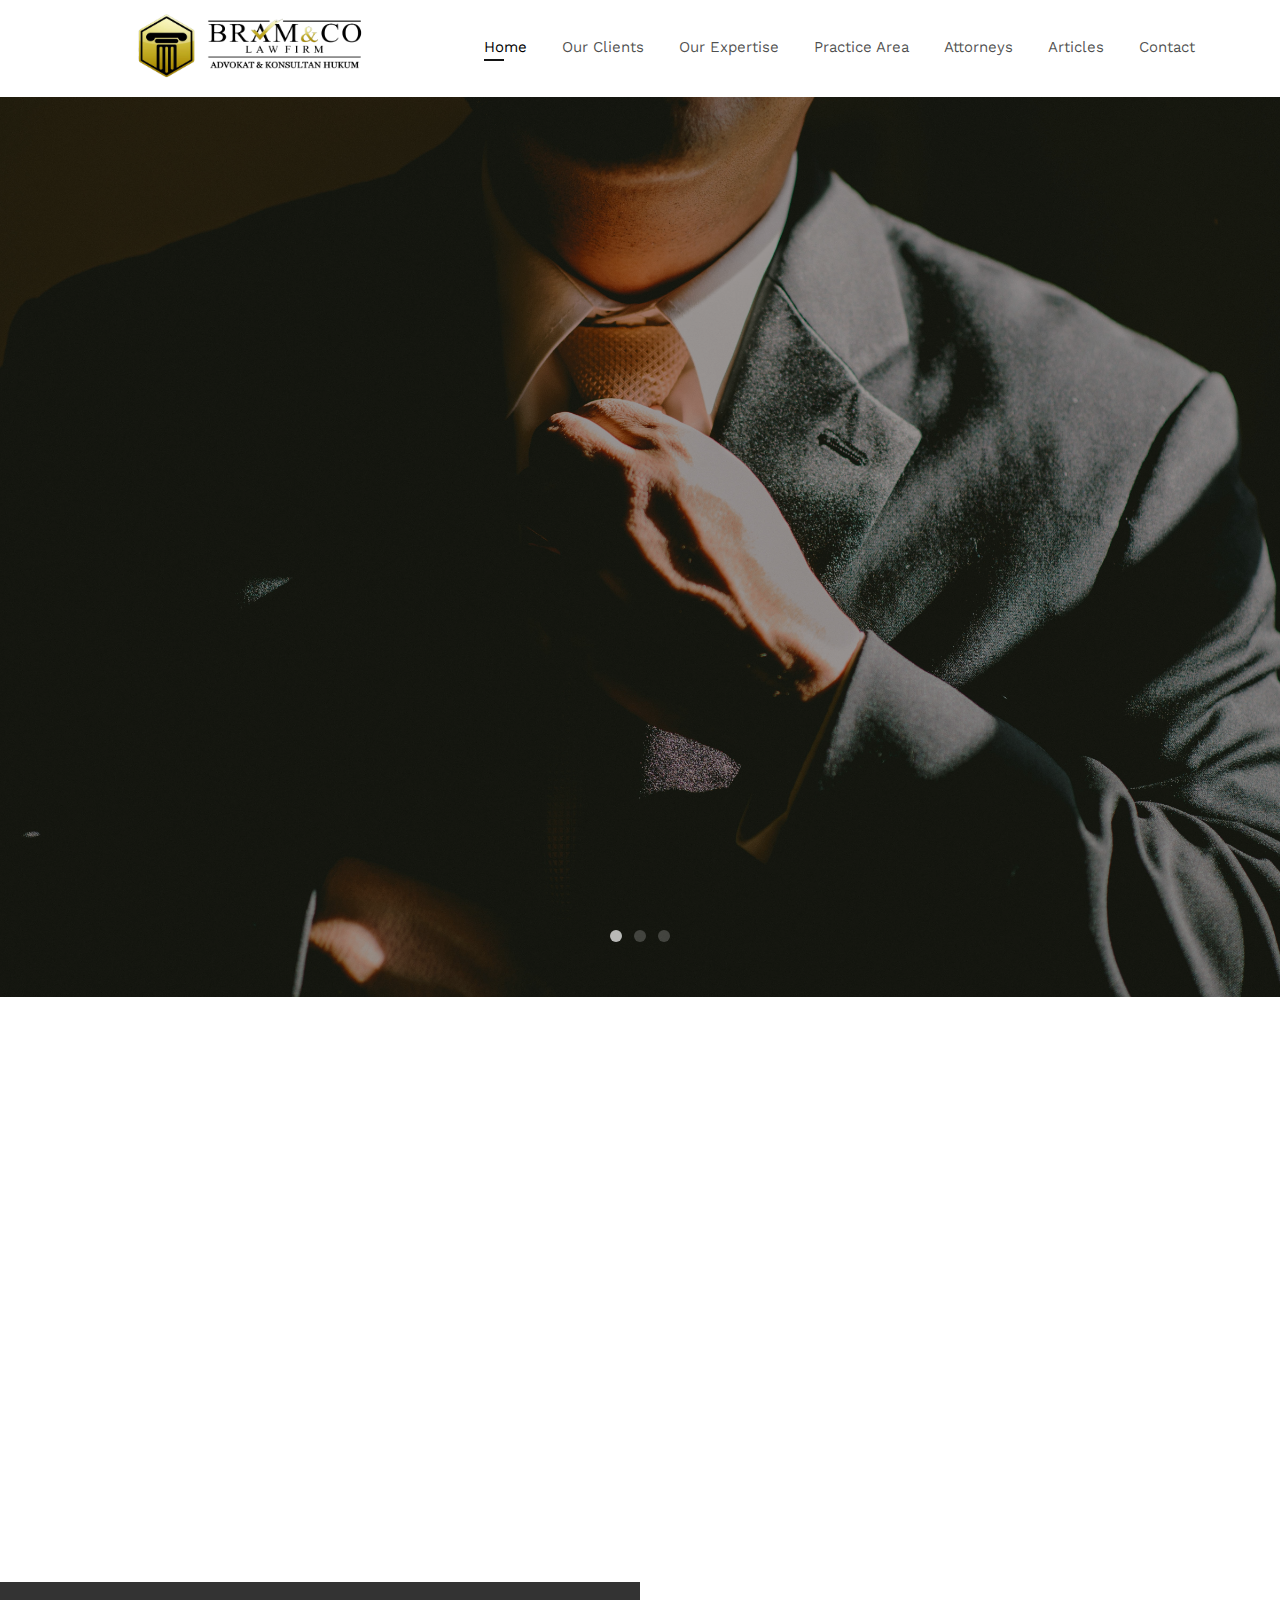
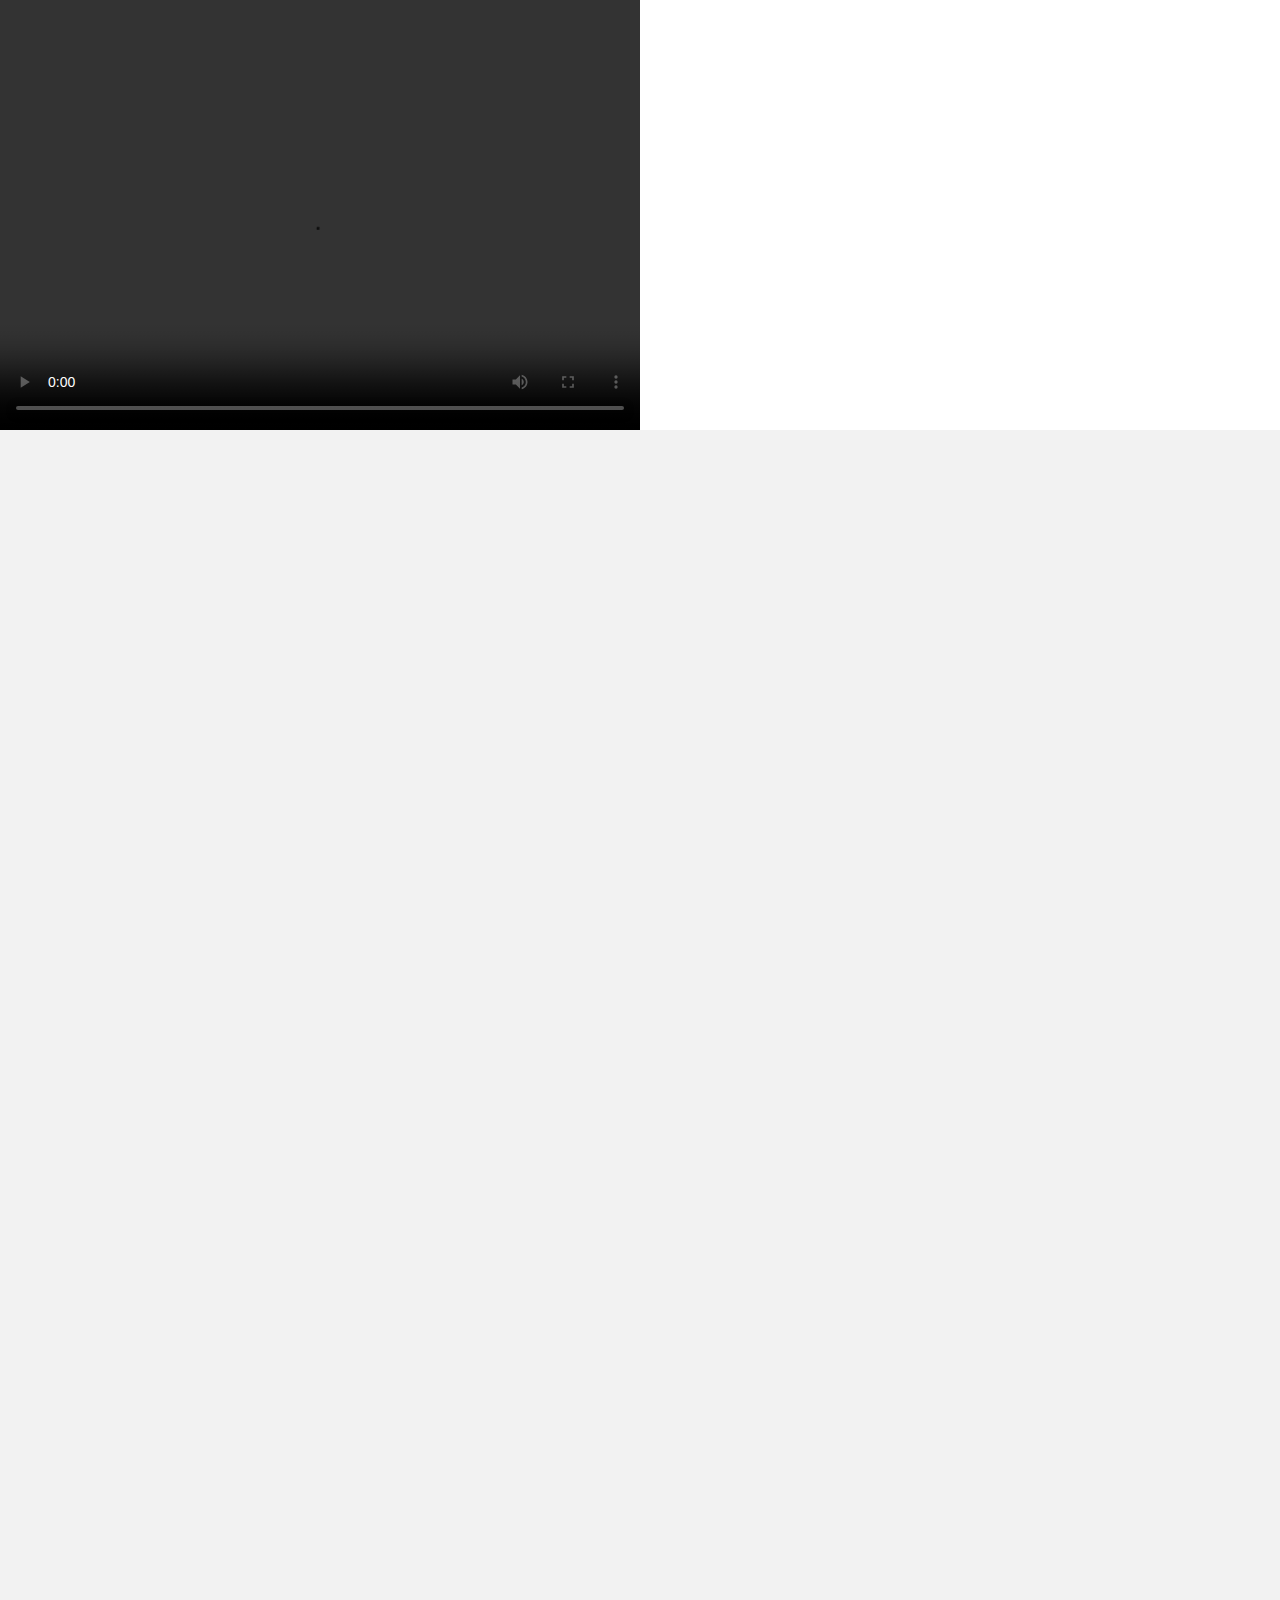
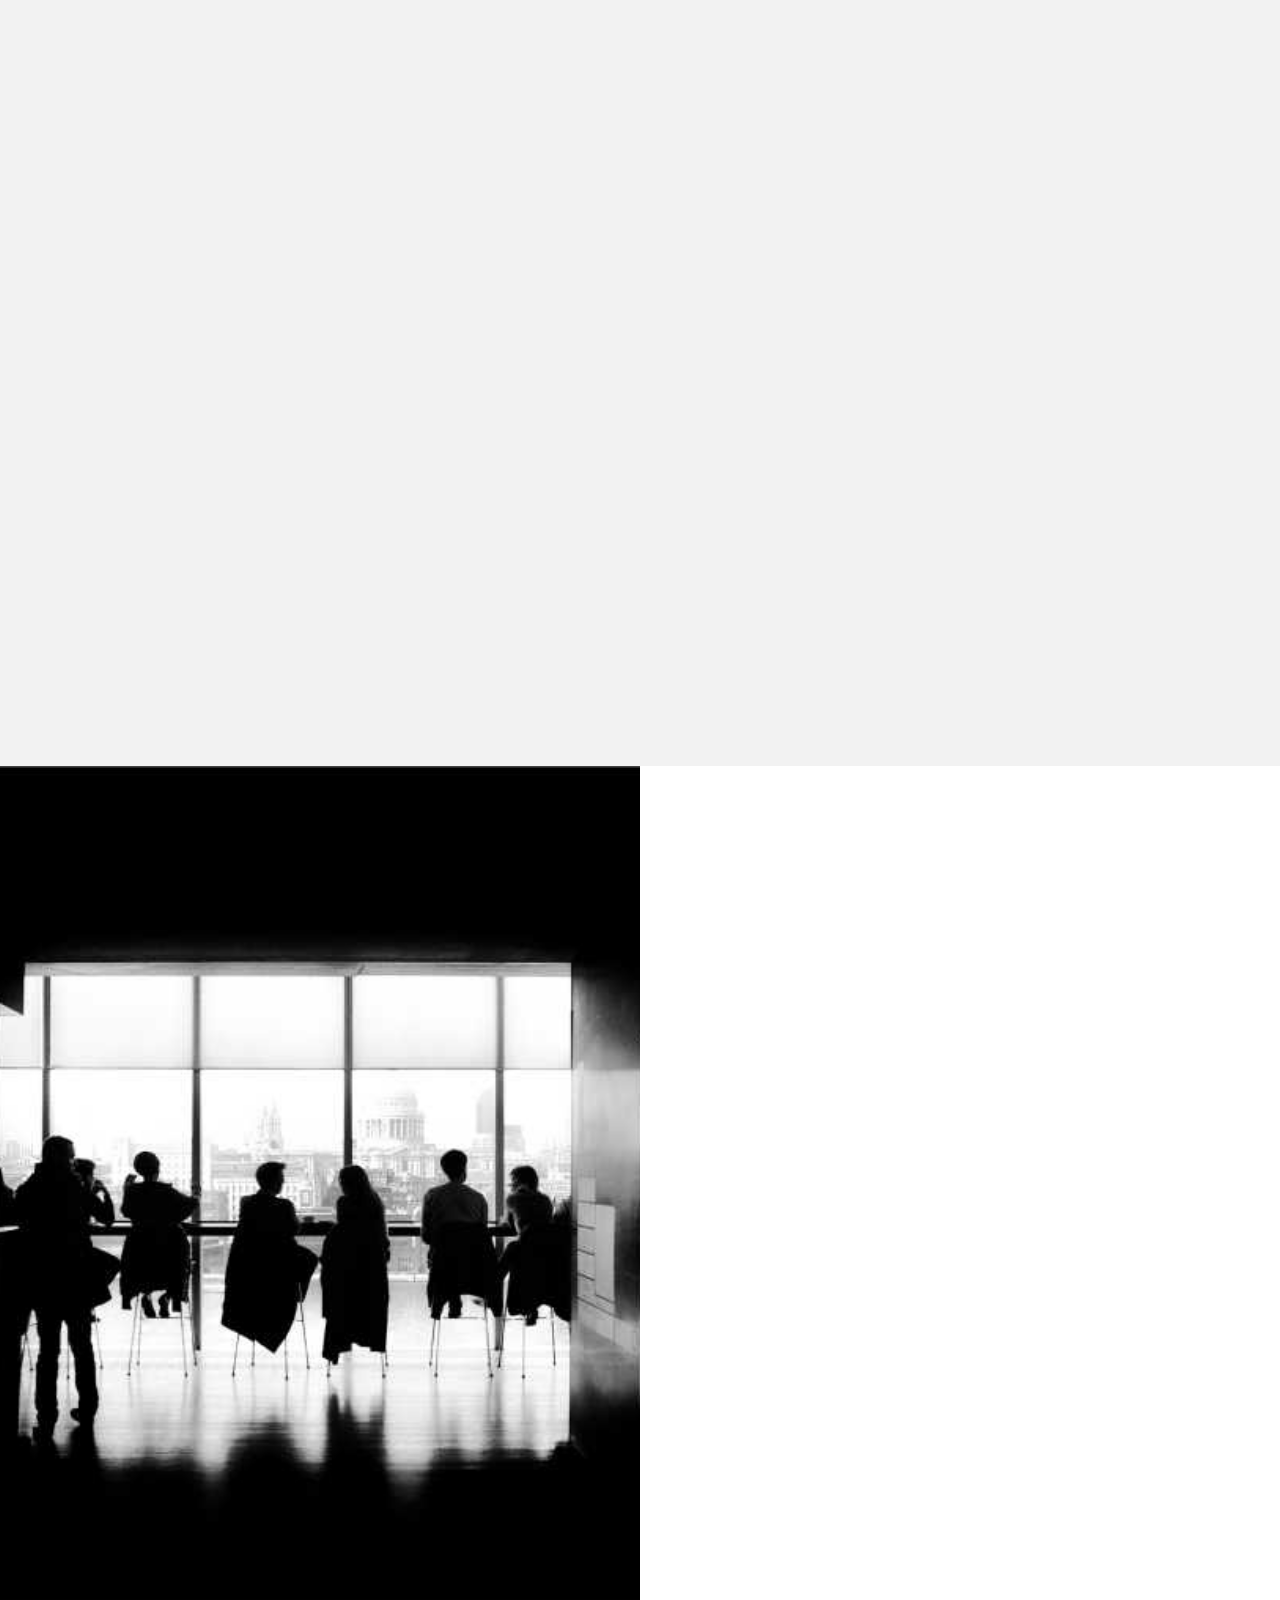
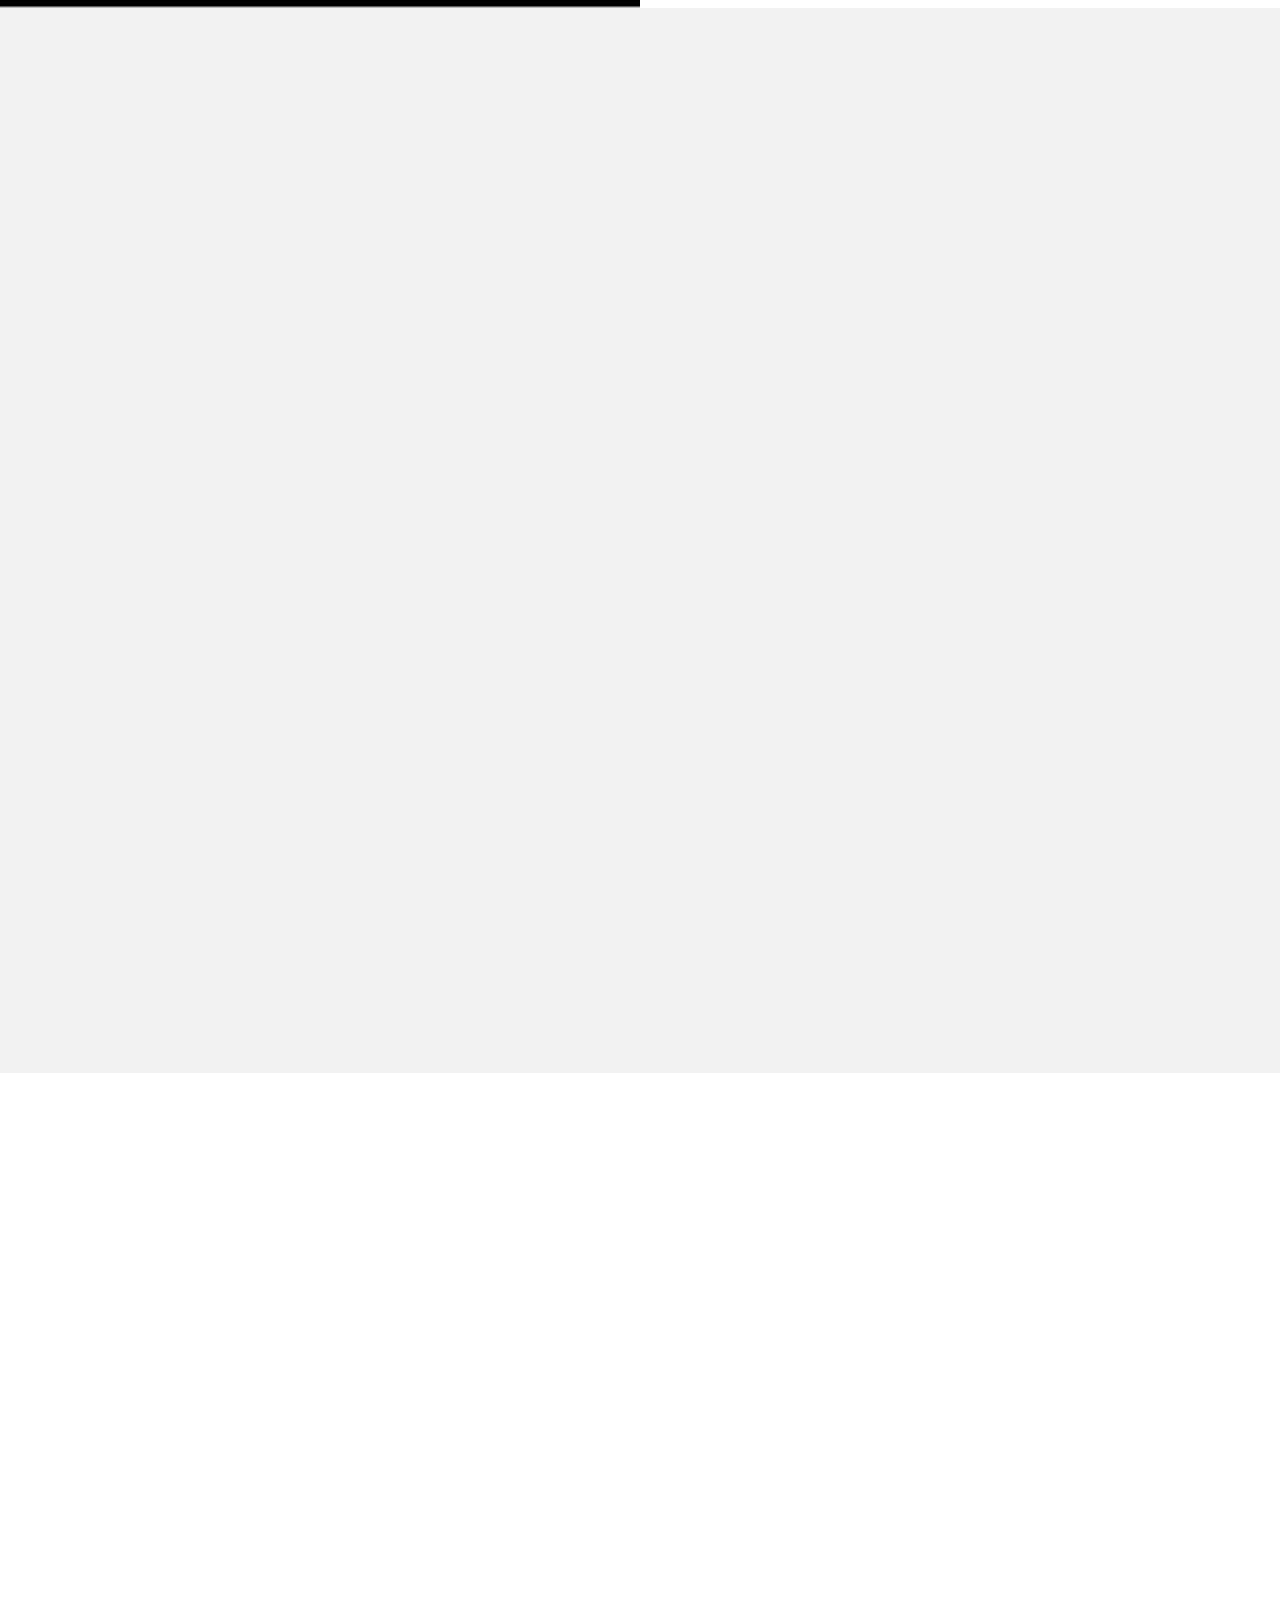
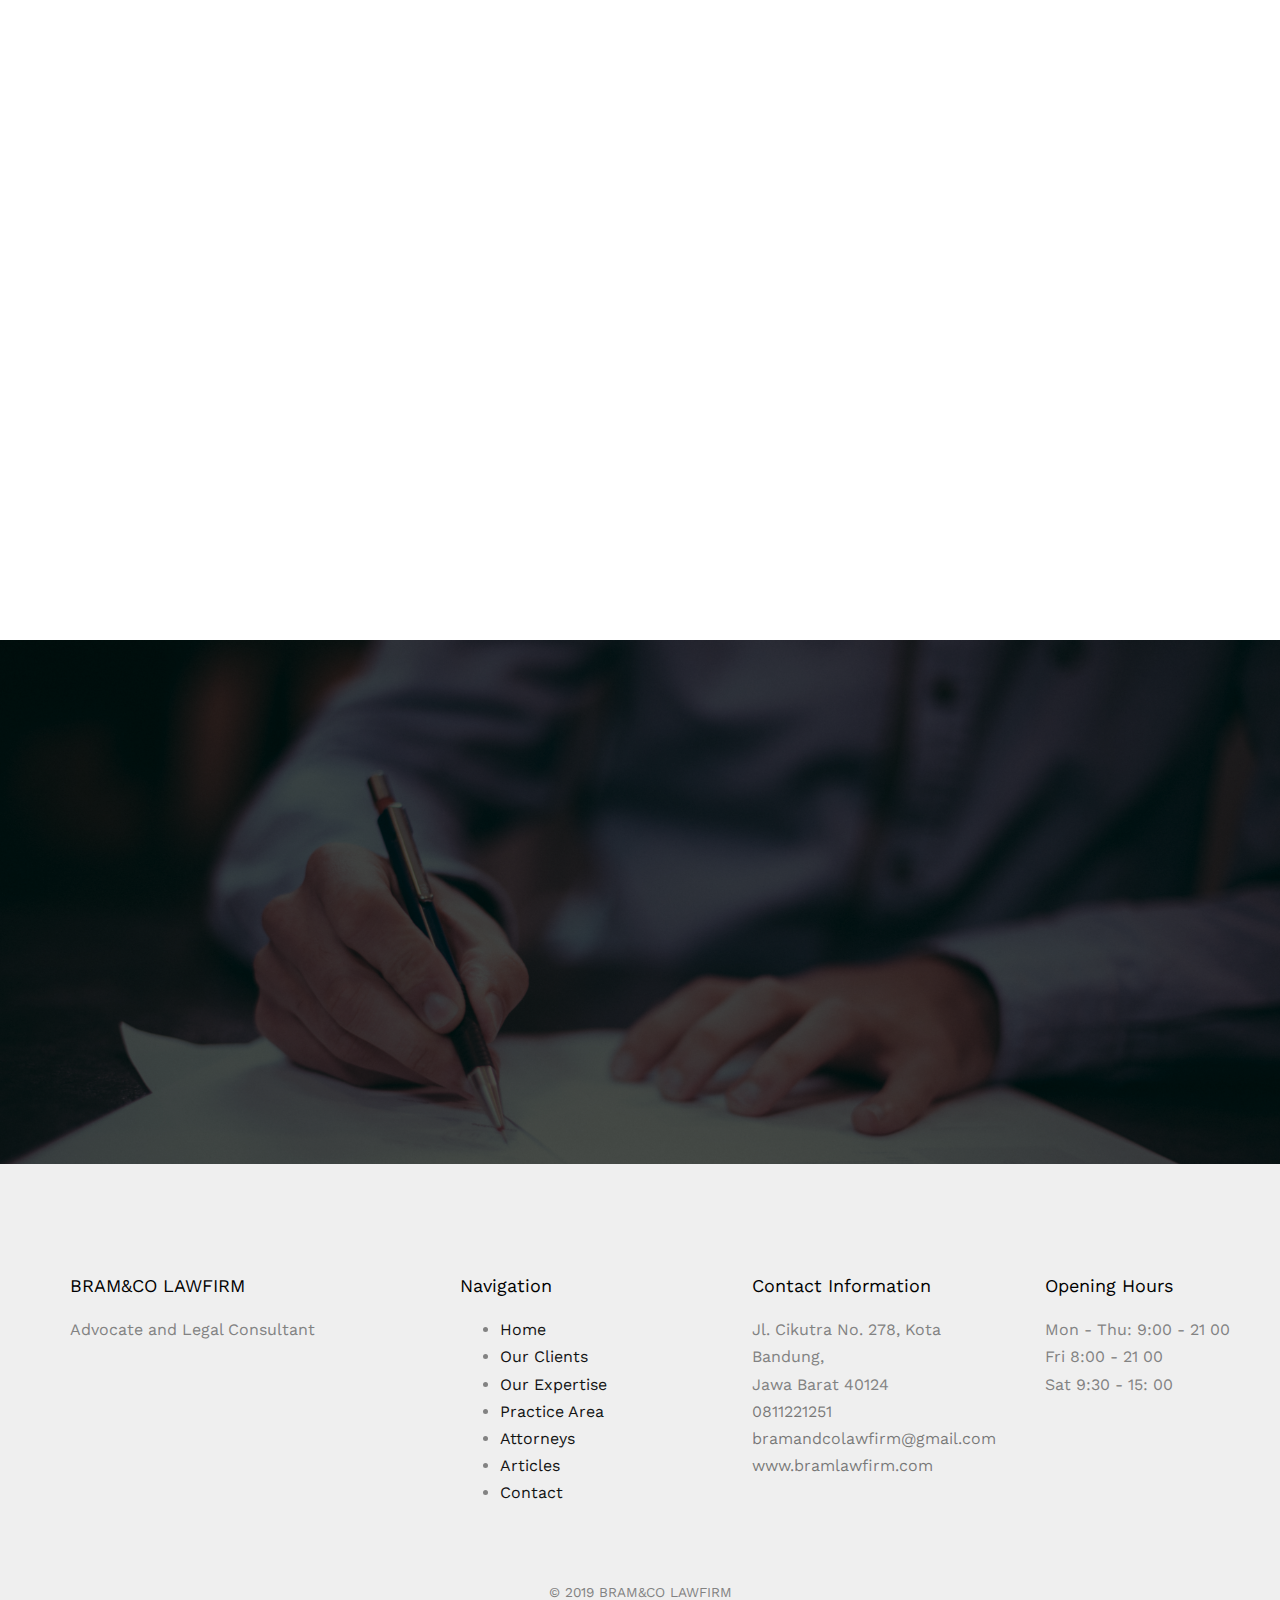
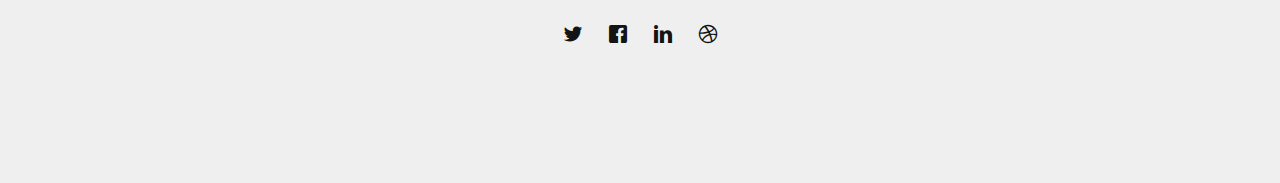
==== commit 5e1df7d9: "Perubahan Caption Slide untuk Test Github" ====
--- a/index.html
+++ b/index.html
@@ -102,7 +102,7 @@
 		   			<div class="row">
 			   			<div class="col-md-8 col-md-offset-2 text-center js-fullheight slider-text">
 			   				<div class="slider-text-inner">
-			   					<h1>Expert Legal Solutions</h1>
+			   					<h1>Jasa Legal Terpercaya</h1>
 			   					<h2>We help you with Powerfull and Professional work, and High dedication for your Matter</h2>
 								<p><a class="btn btn-primary btn-lg" href="contact.html">Make An Appointment</a></p>
 			   				</div>
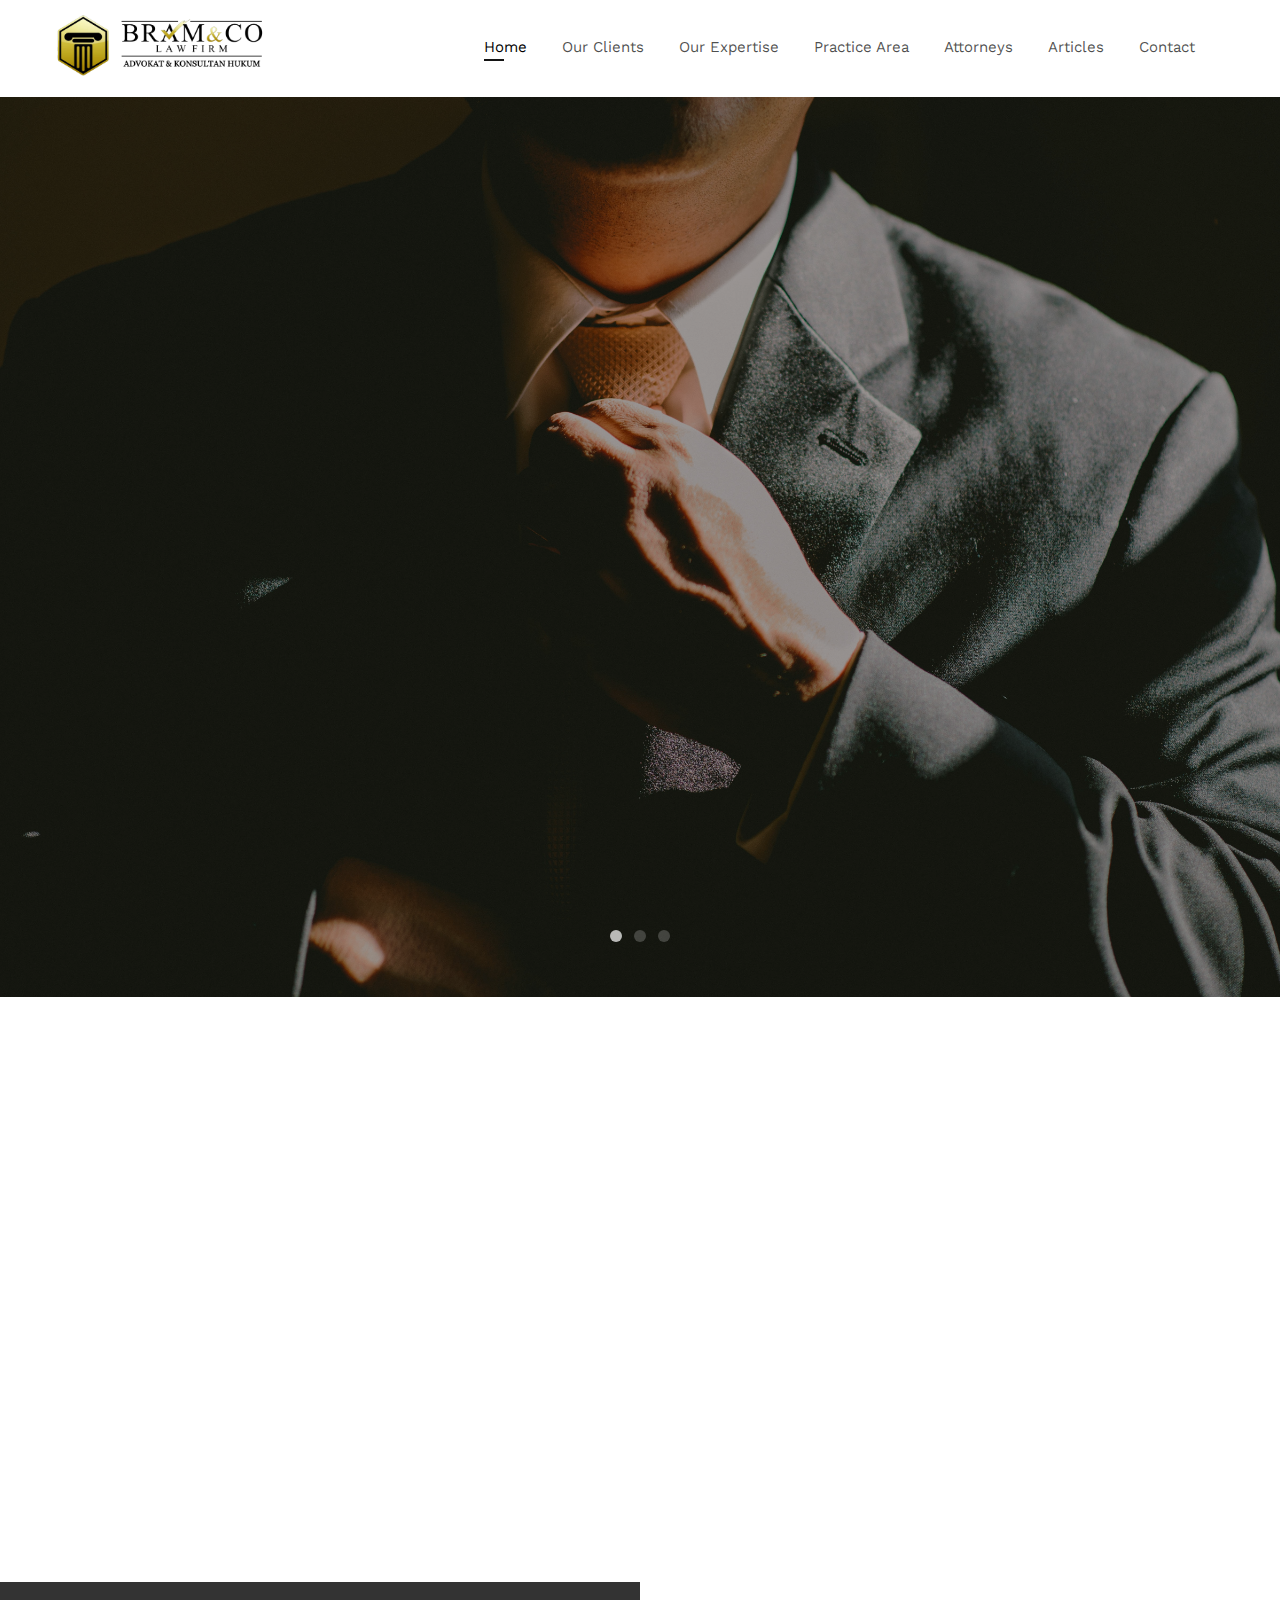
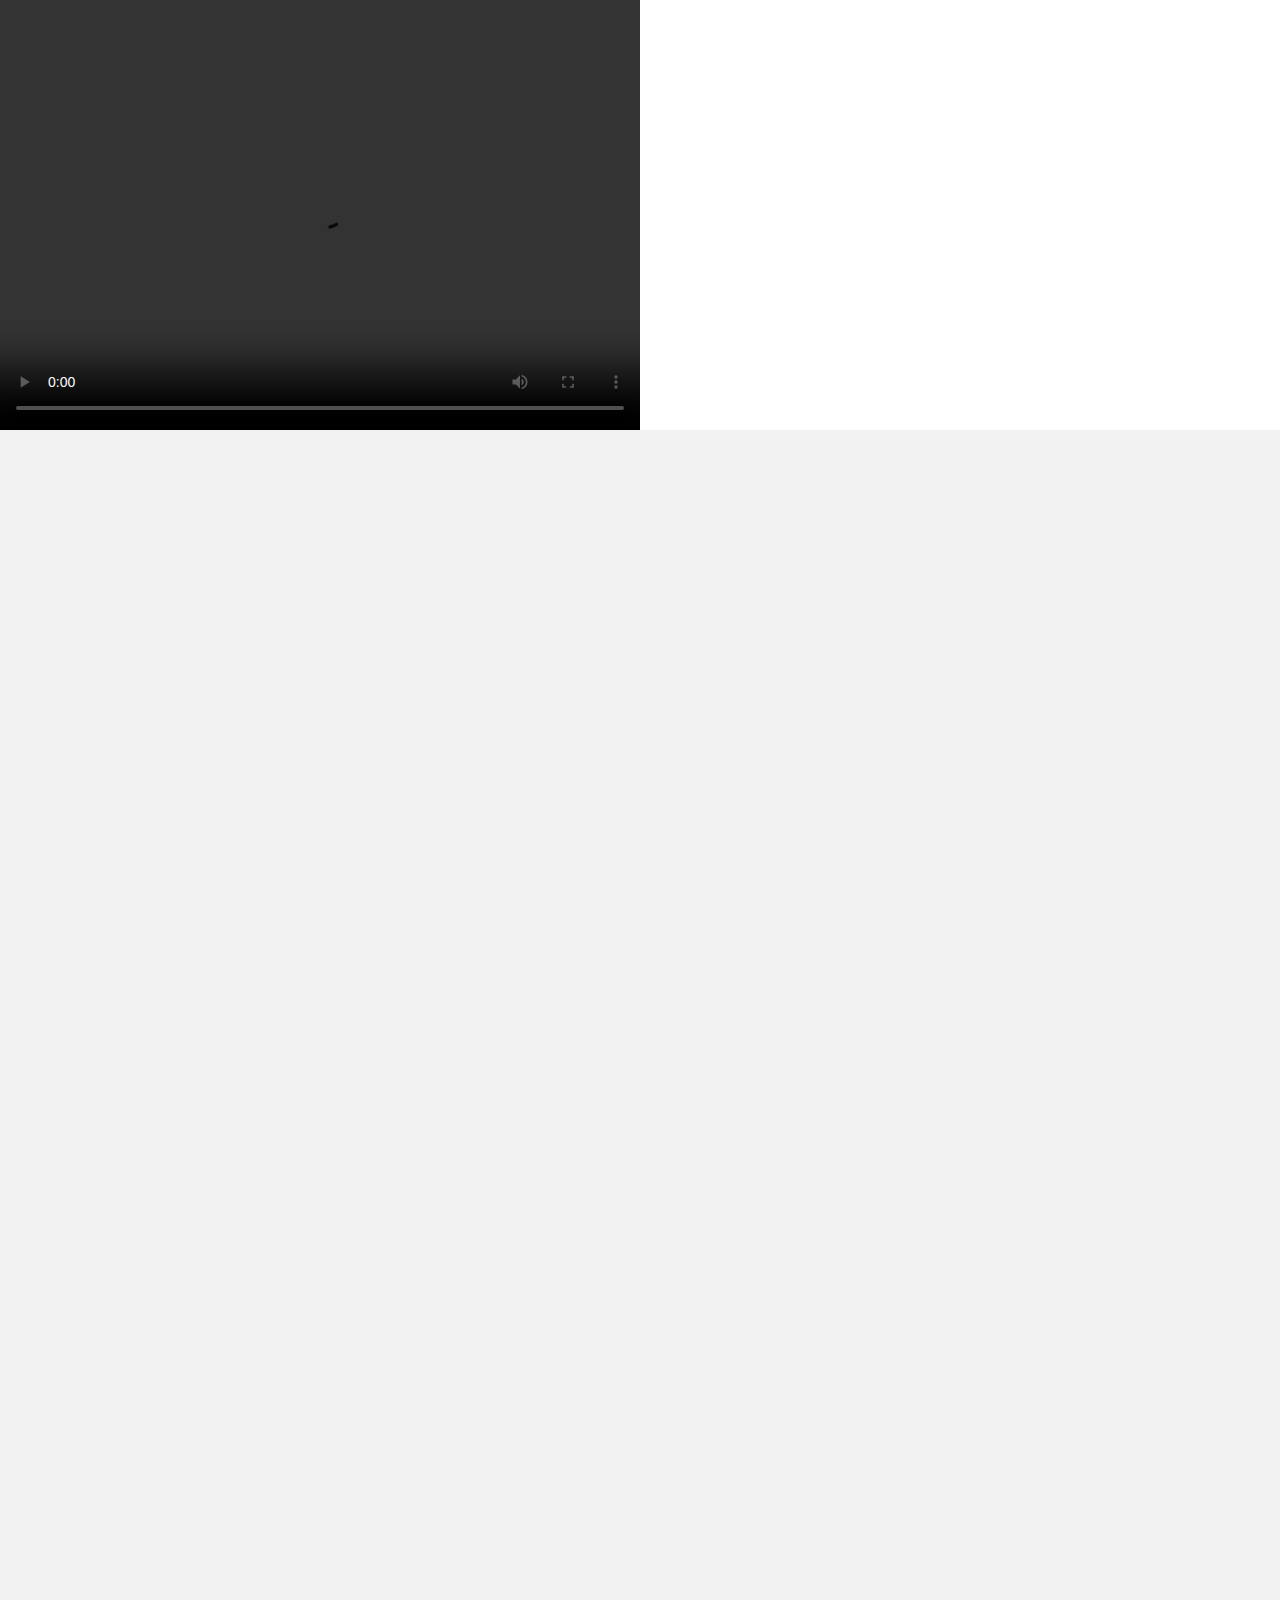
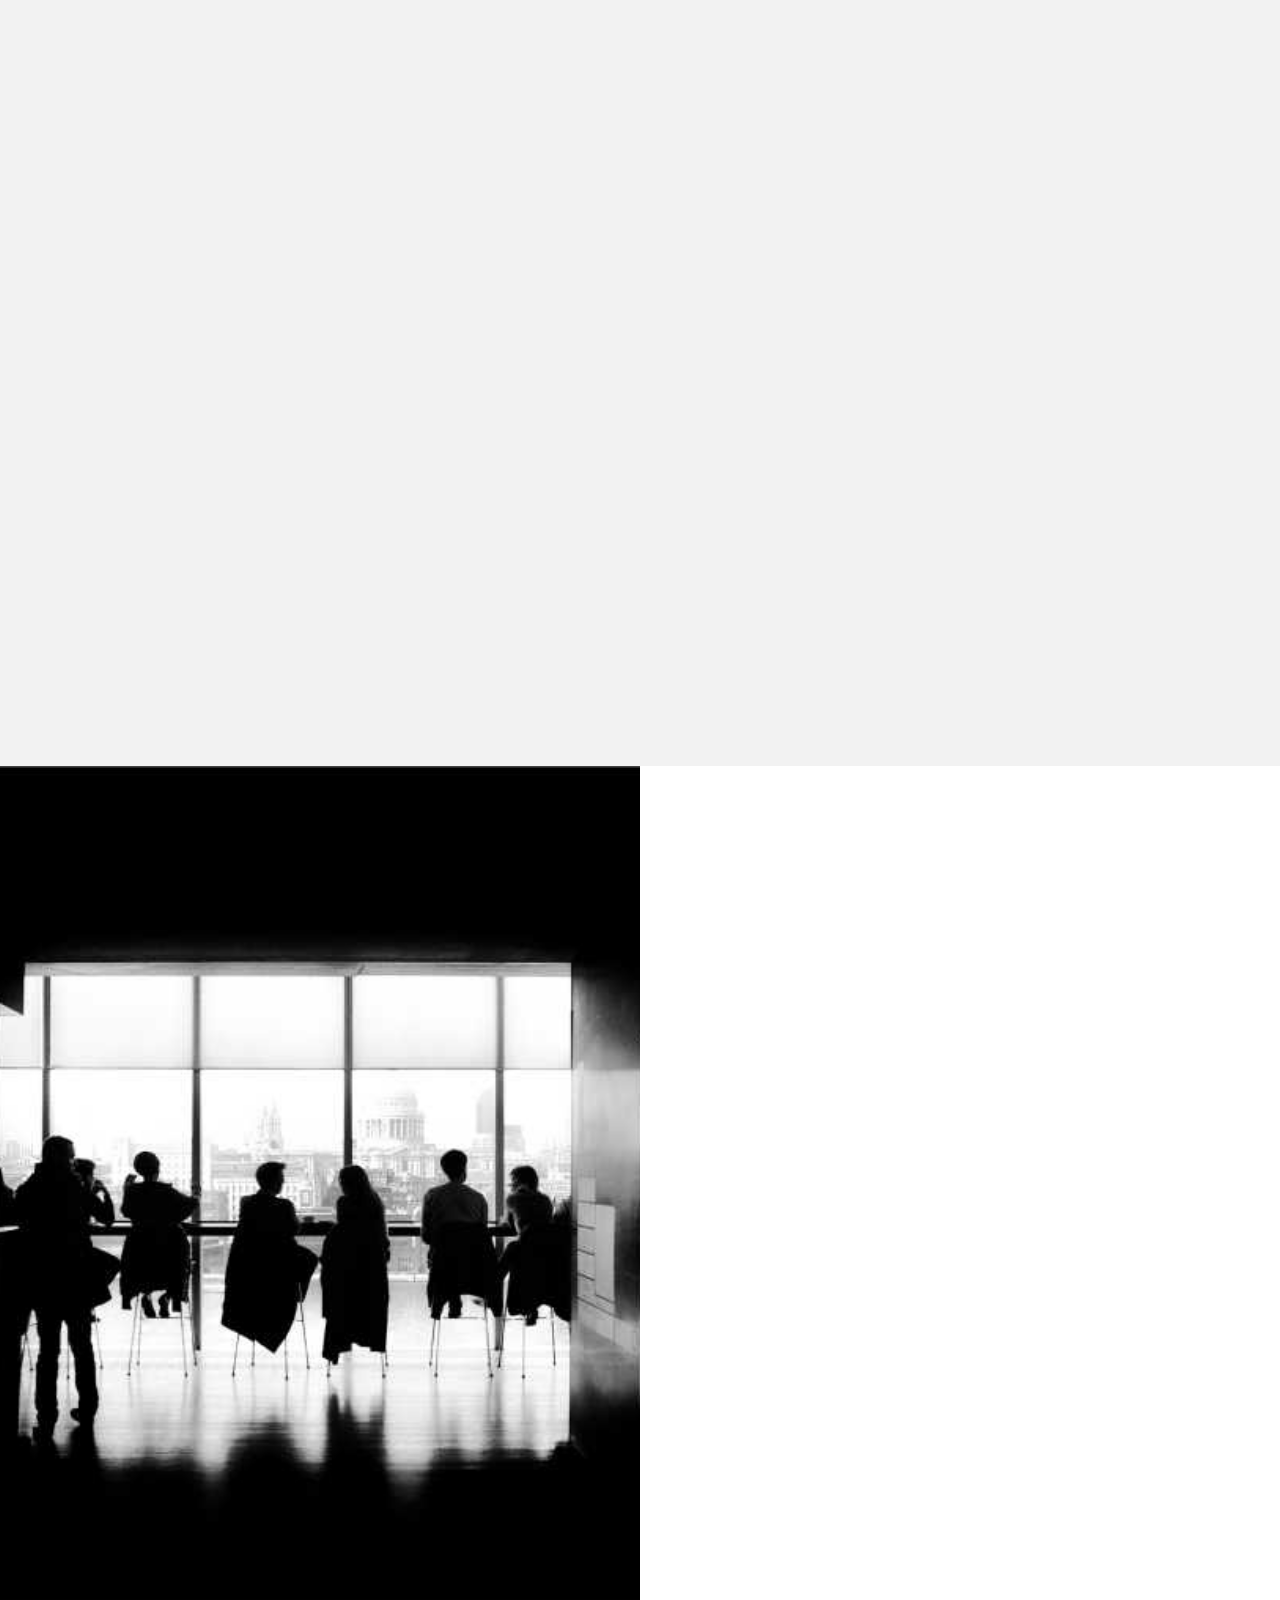
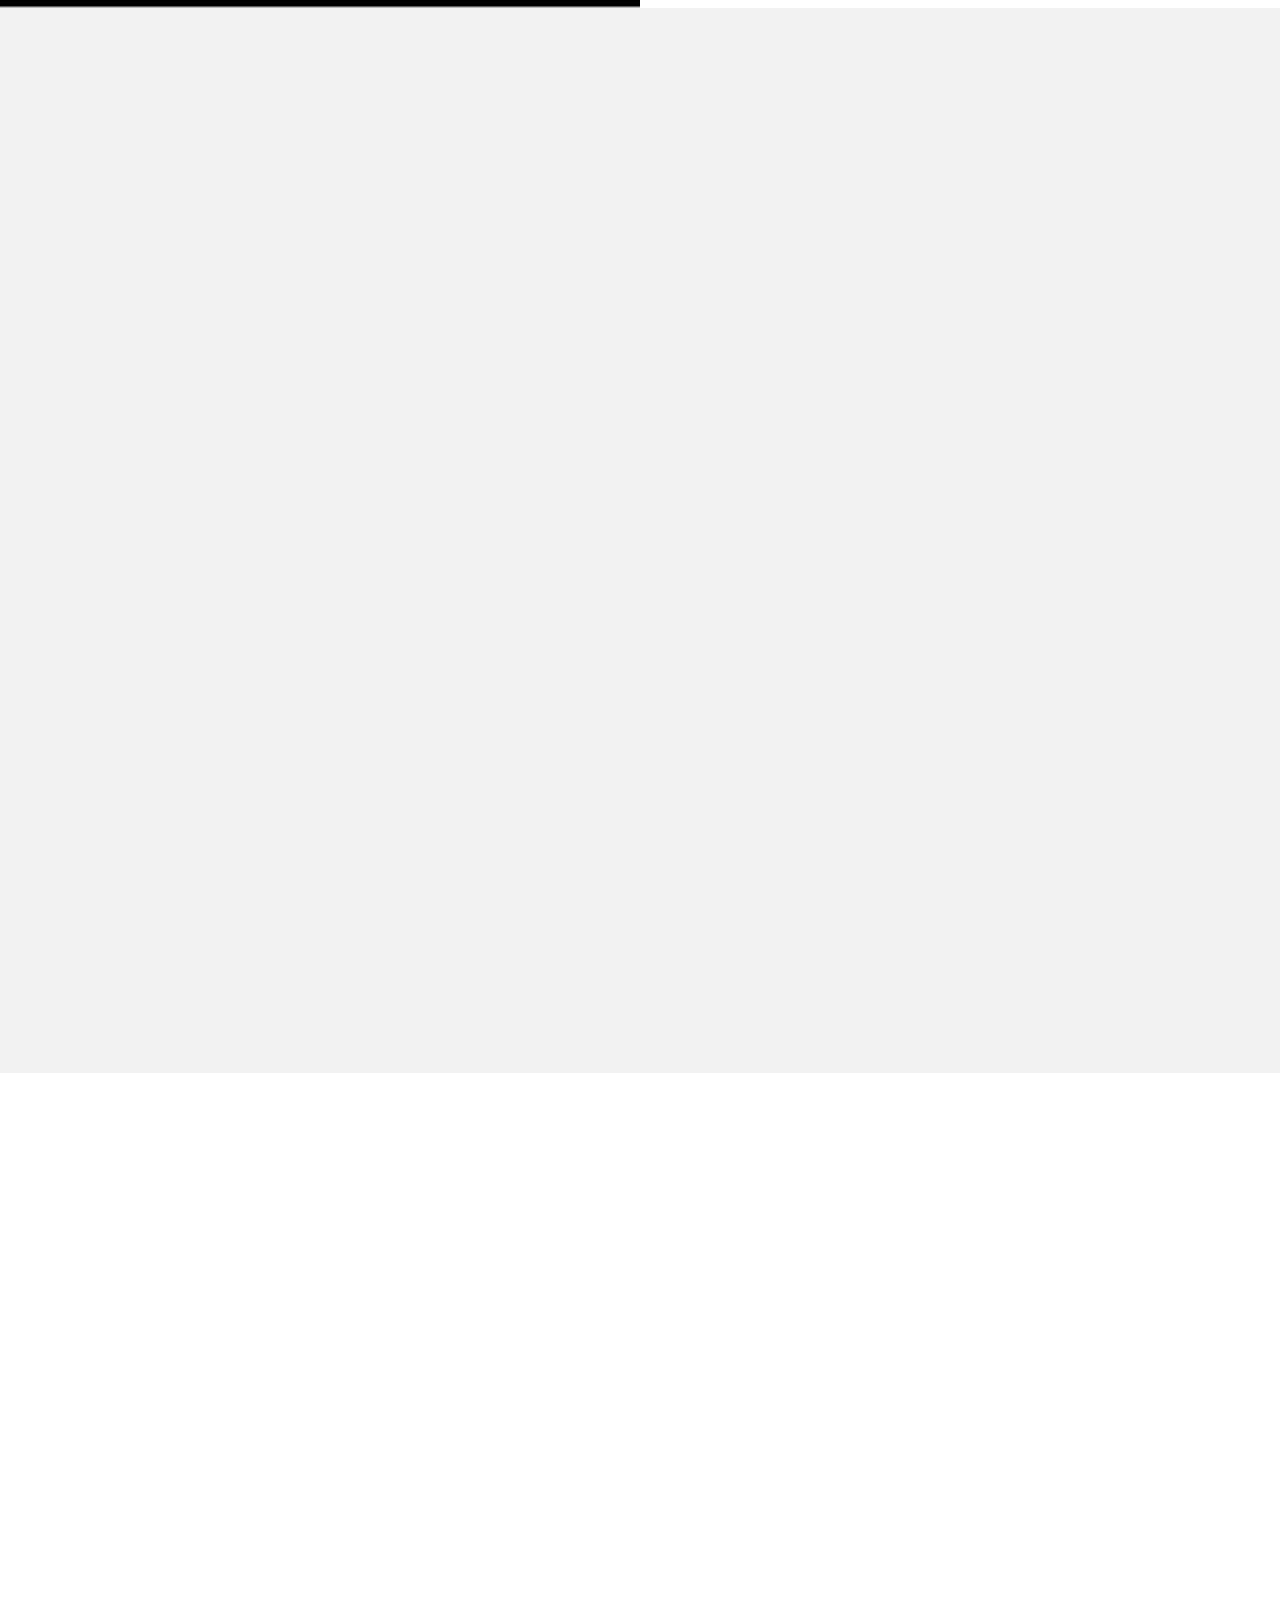
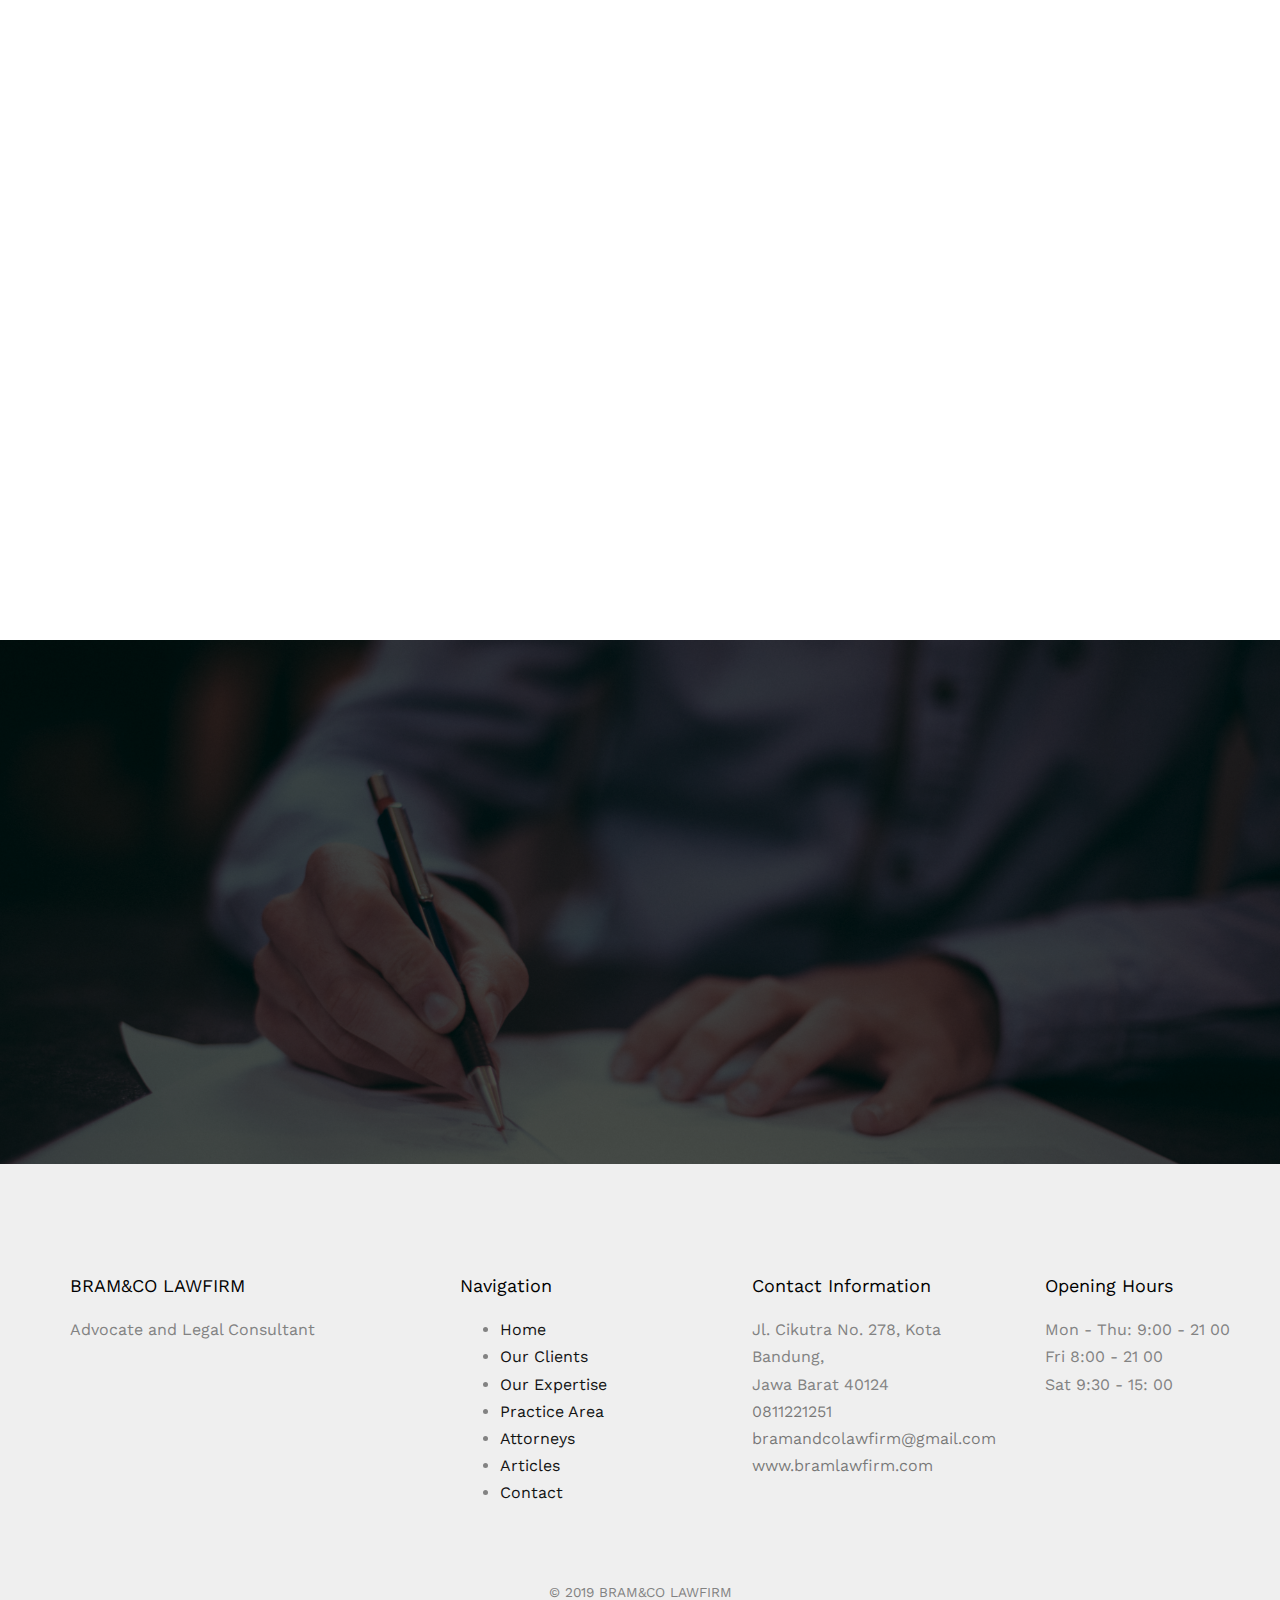
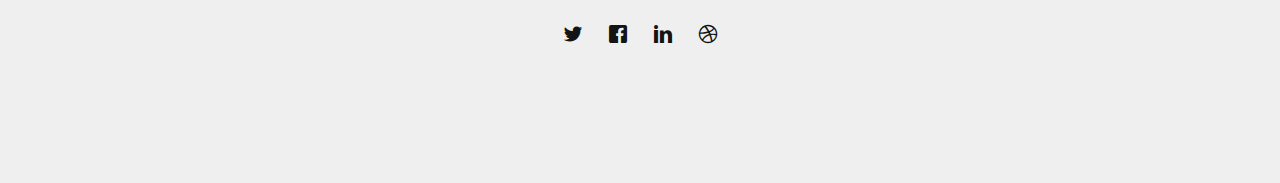
==== commit 6c55b656: "Update Responsive" ====
--- a/index.html
+++ b/index.html
@@ -74,7 +74,7 @@
 			<div class="container">
 				<div class="row">
 					<div class="col-xs-2">
-						<div id="fh5co-logo"><a href="index.html"><img src="images/logo_b.png" height="80px" width="250px" style="margin-bottom: -55px; margin-top: -66px; margin-left: 50px;"></span></a></div>
+						<div id="fh5co-logo"><a href="index.html"><img class="logo" src="images/logo_b.png" height="77px" width="230px"></span></a></div>
 					</div>
 					<div class="col-xs-10 text-right menu-1">
 						<ul>
@@ -102,7 +102,7 @@
 		   			<div class="row">
 			   			<div class="col-md-8 col-md-offset-2 text-center js-fullheight slider-text">
 			   				<div class="slider-text-inner">
-			   					<h1>Jasa Legal Terpercaya</h1>
+			   					<h1>Expert Legal Solution</h1>
 			   					<h2>We help you with Powerfull and Professional work, and High dedication for your Matter</h2>
 								<p><a class="btn btn-primary btn-lg" href="contact.html">Make An Appointment</a></p>
 			   				</div>
--- a/css/style.css
+++ b/css/style.css
@@ -106,6 +106,27 @@
 @media screen and (max-width: 768px) {
   .fh5co-nav .menu-1 {
     display: none;
+  }
+}
+.logo {
+  margin-bottom: -55px; 
+  margin-top: -66px; 
+  margin-left: 75px;
+}
+
+@media screen and (max-width: 768px) {
+  .logo {
+    margin-left: 125px;
+    height: 20;
+    width: 60;
+  }
+}
+
+@media screen and (max-width: 1280px) {
+  .logo {
+    margin-left: -30px;
+    height: 20;
+    width: 20;
   }
 }
 .fh5co-nav ul {
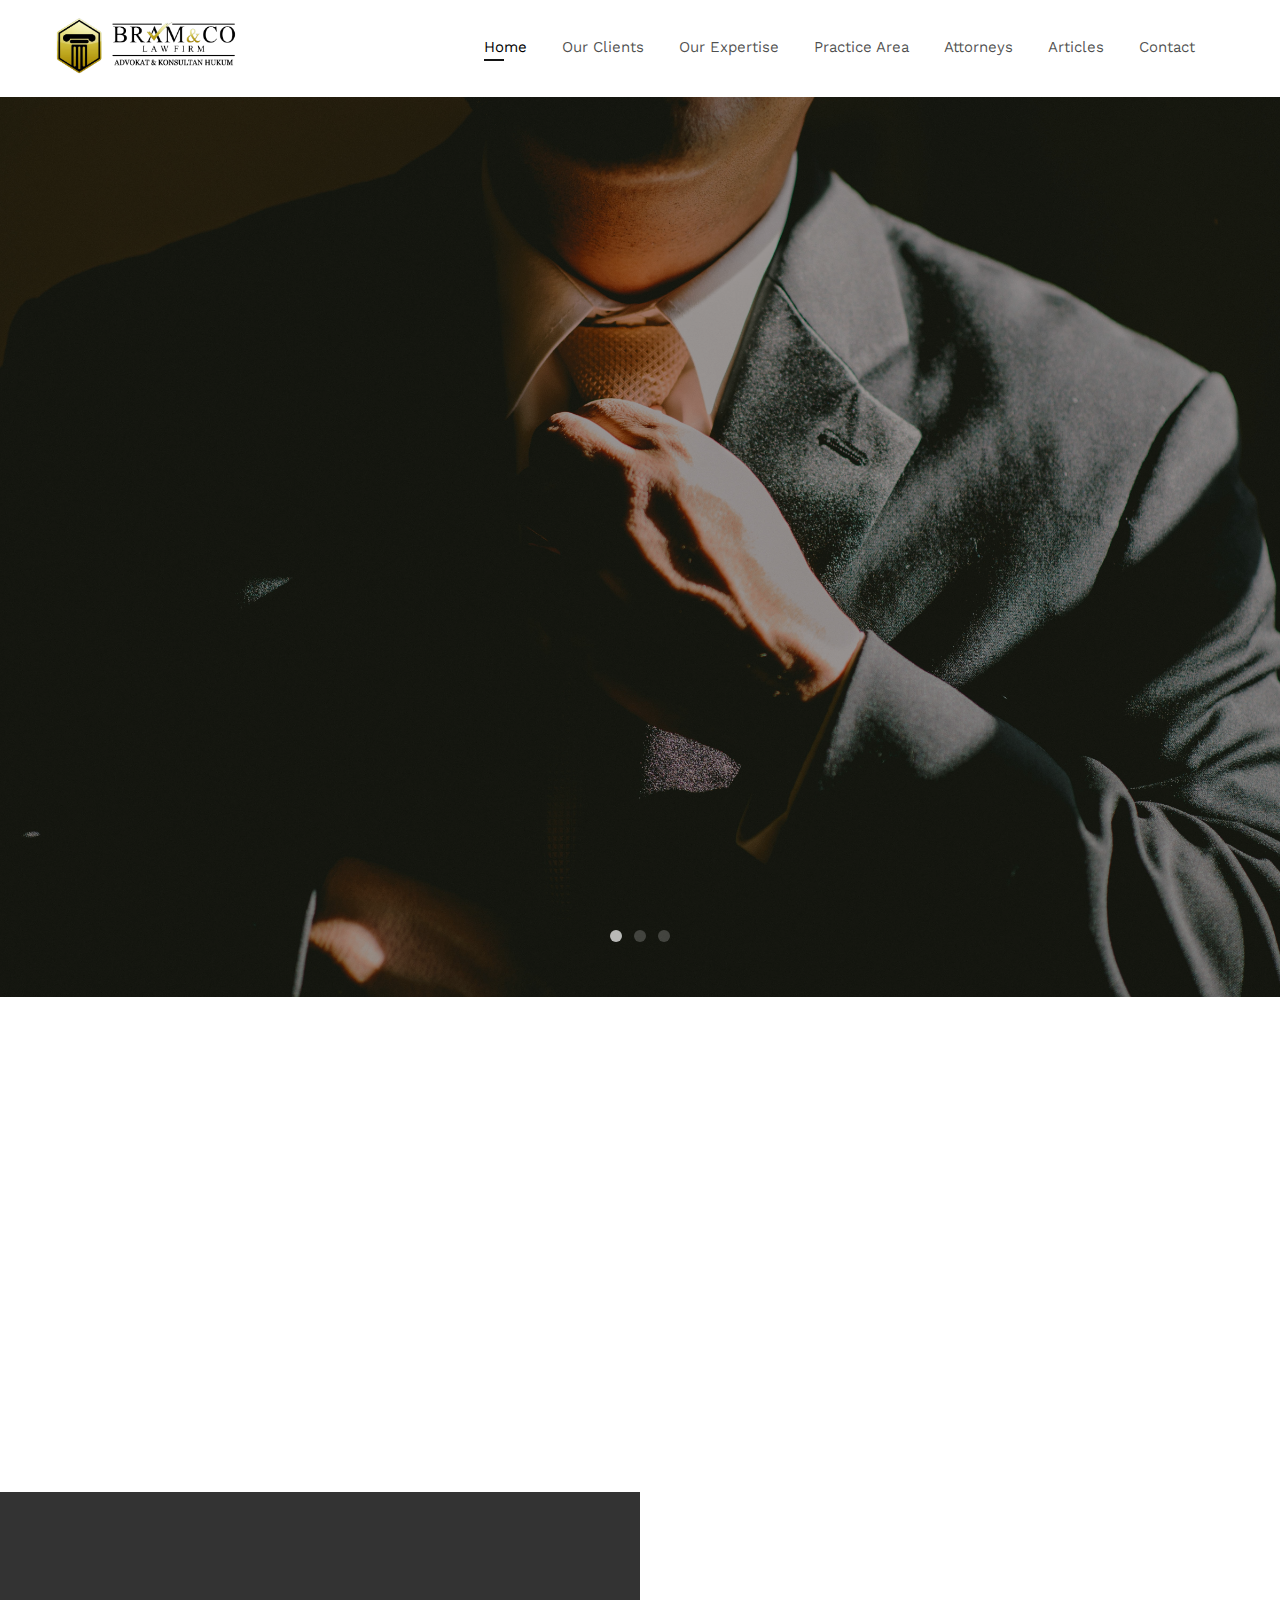
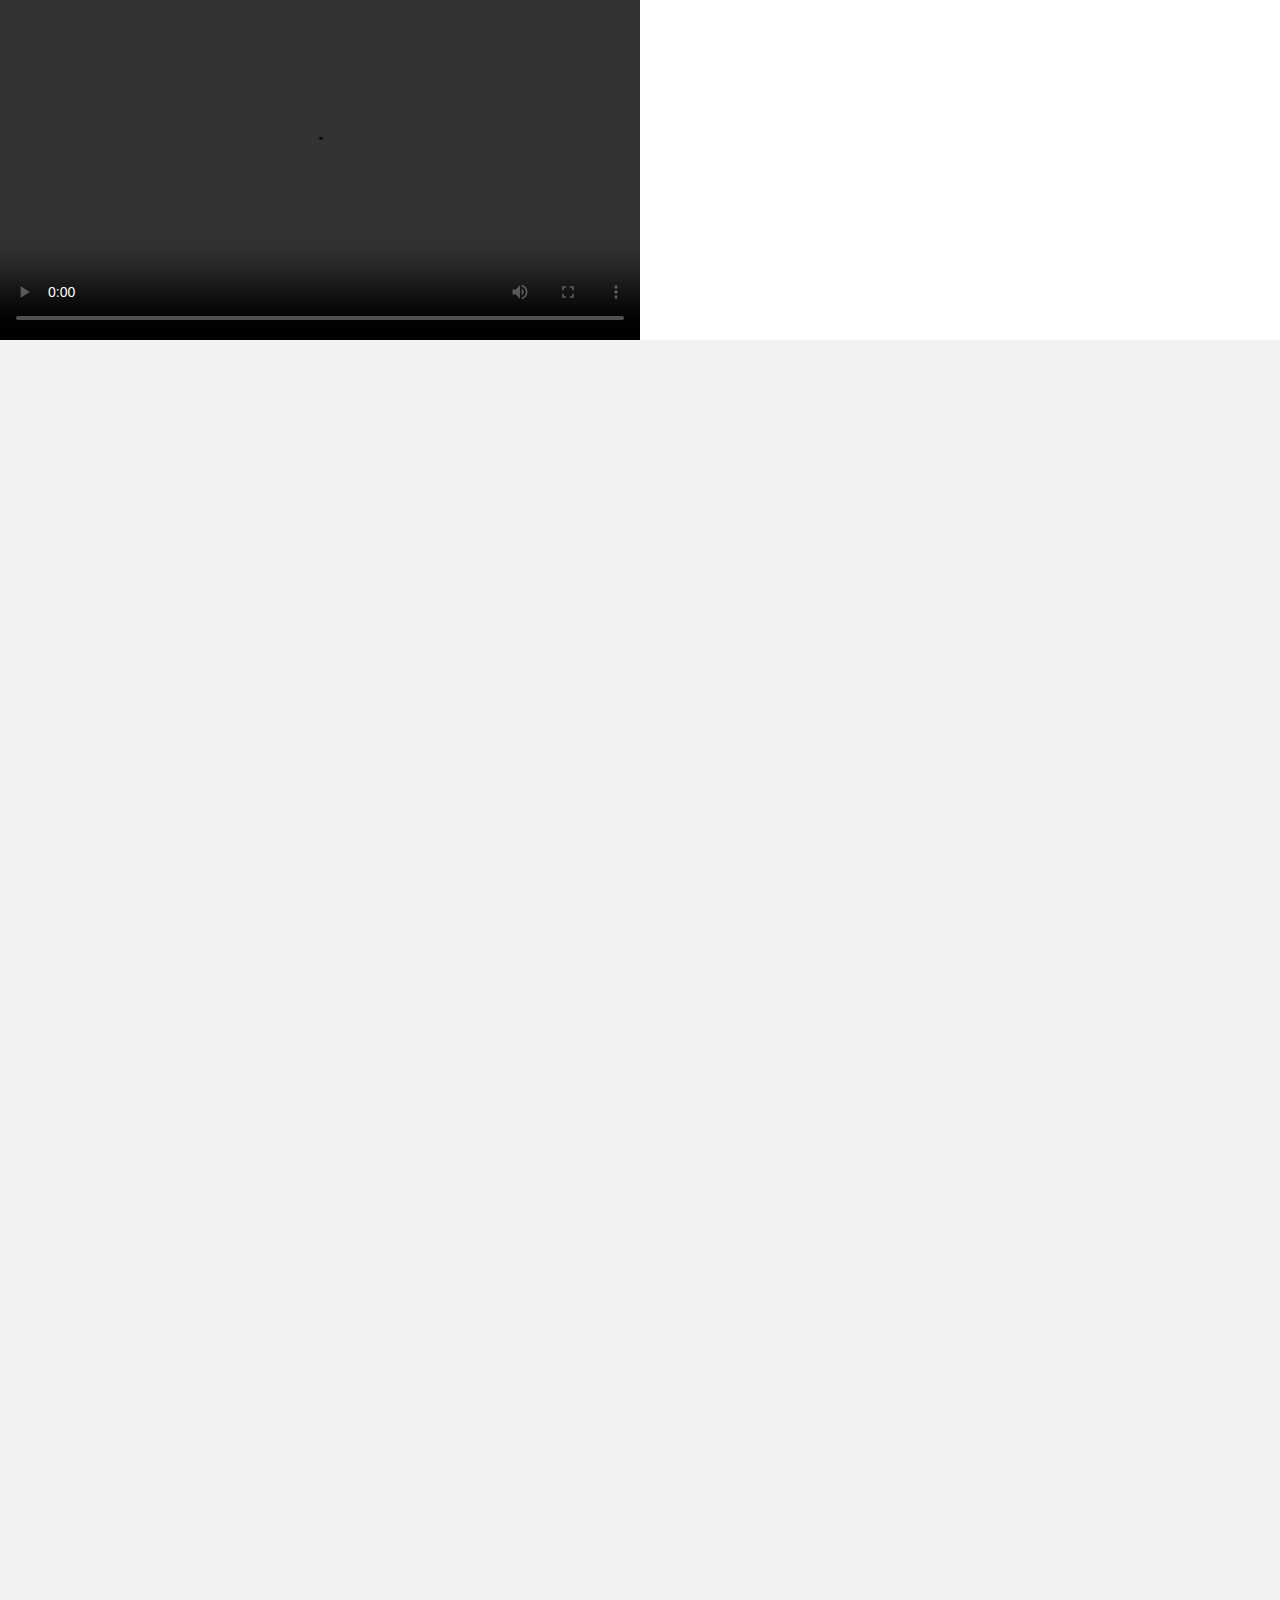
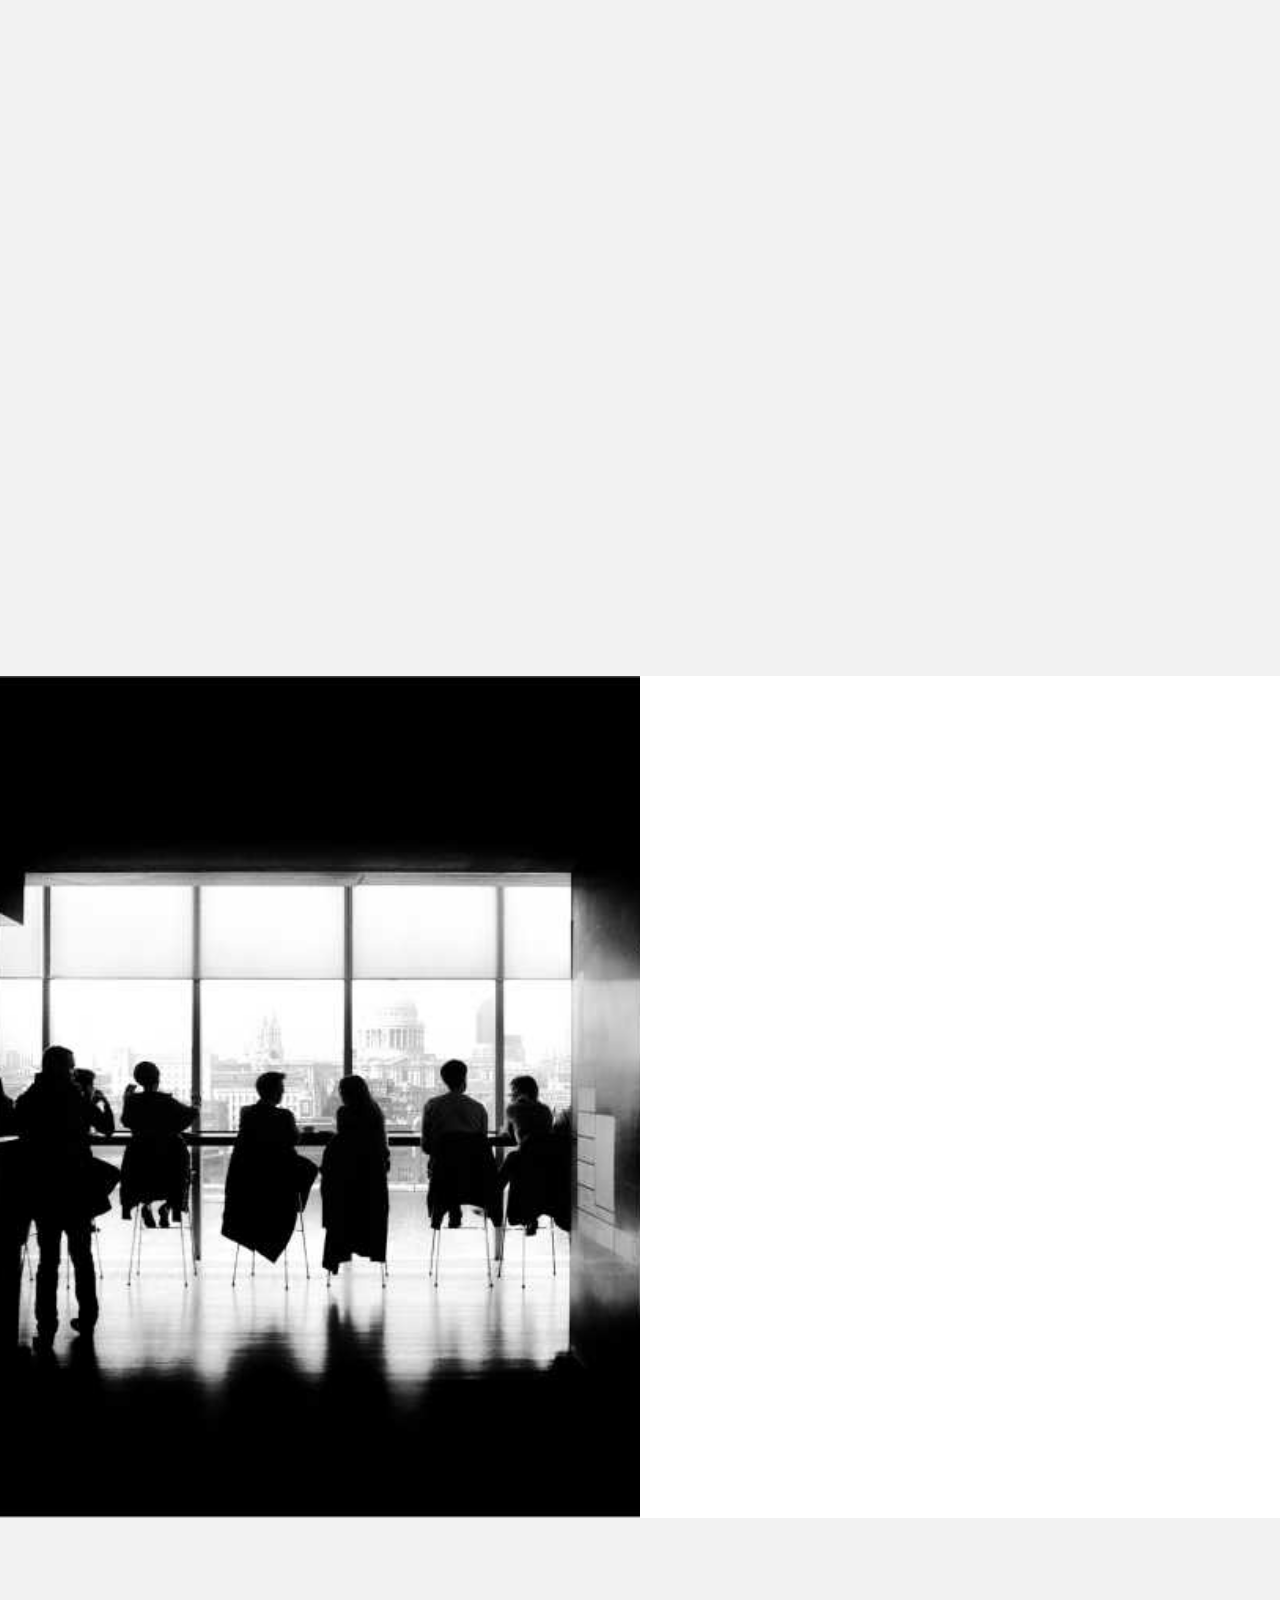
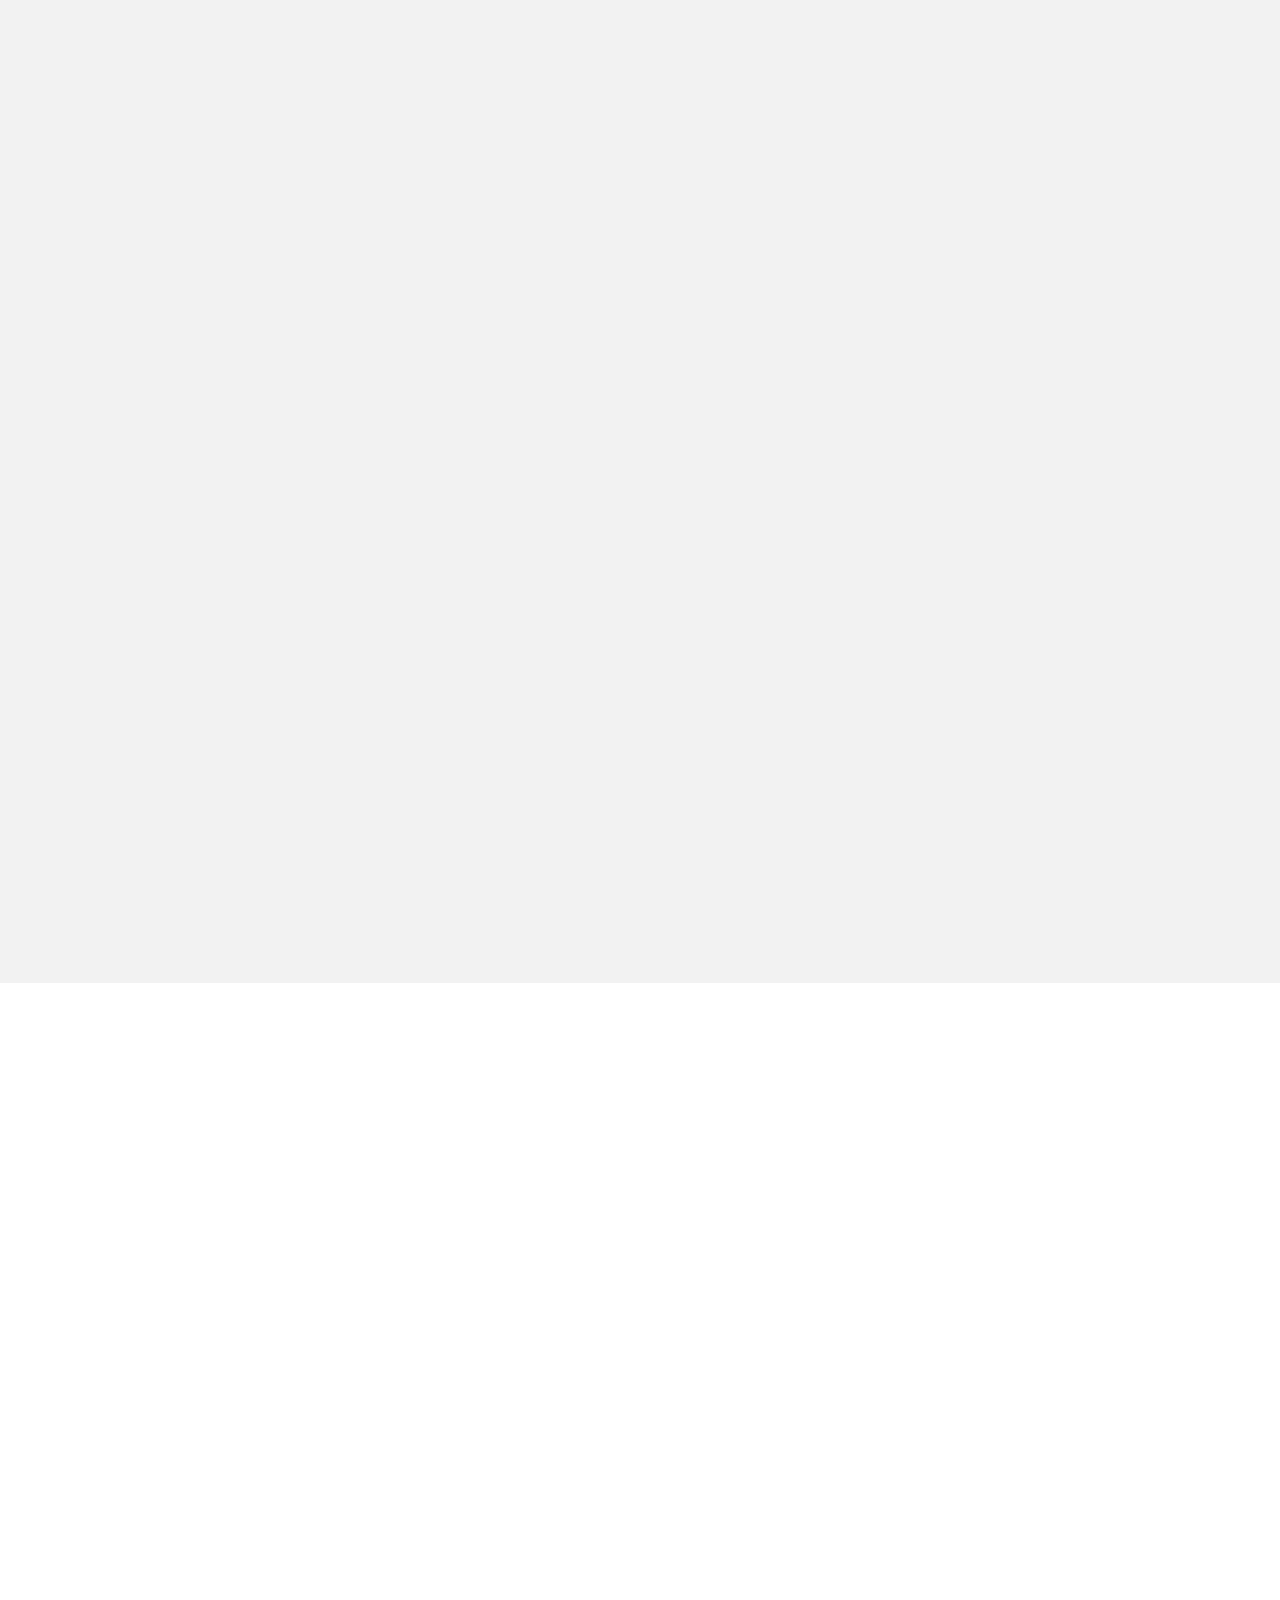
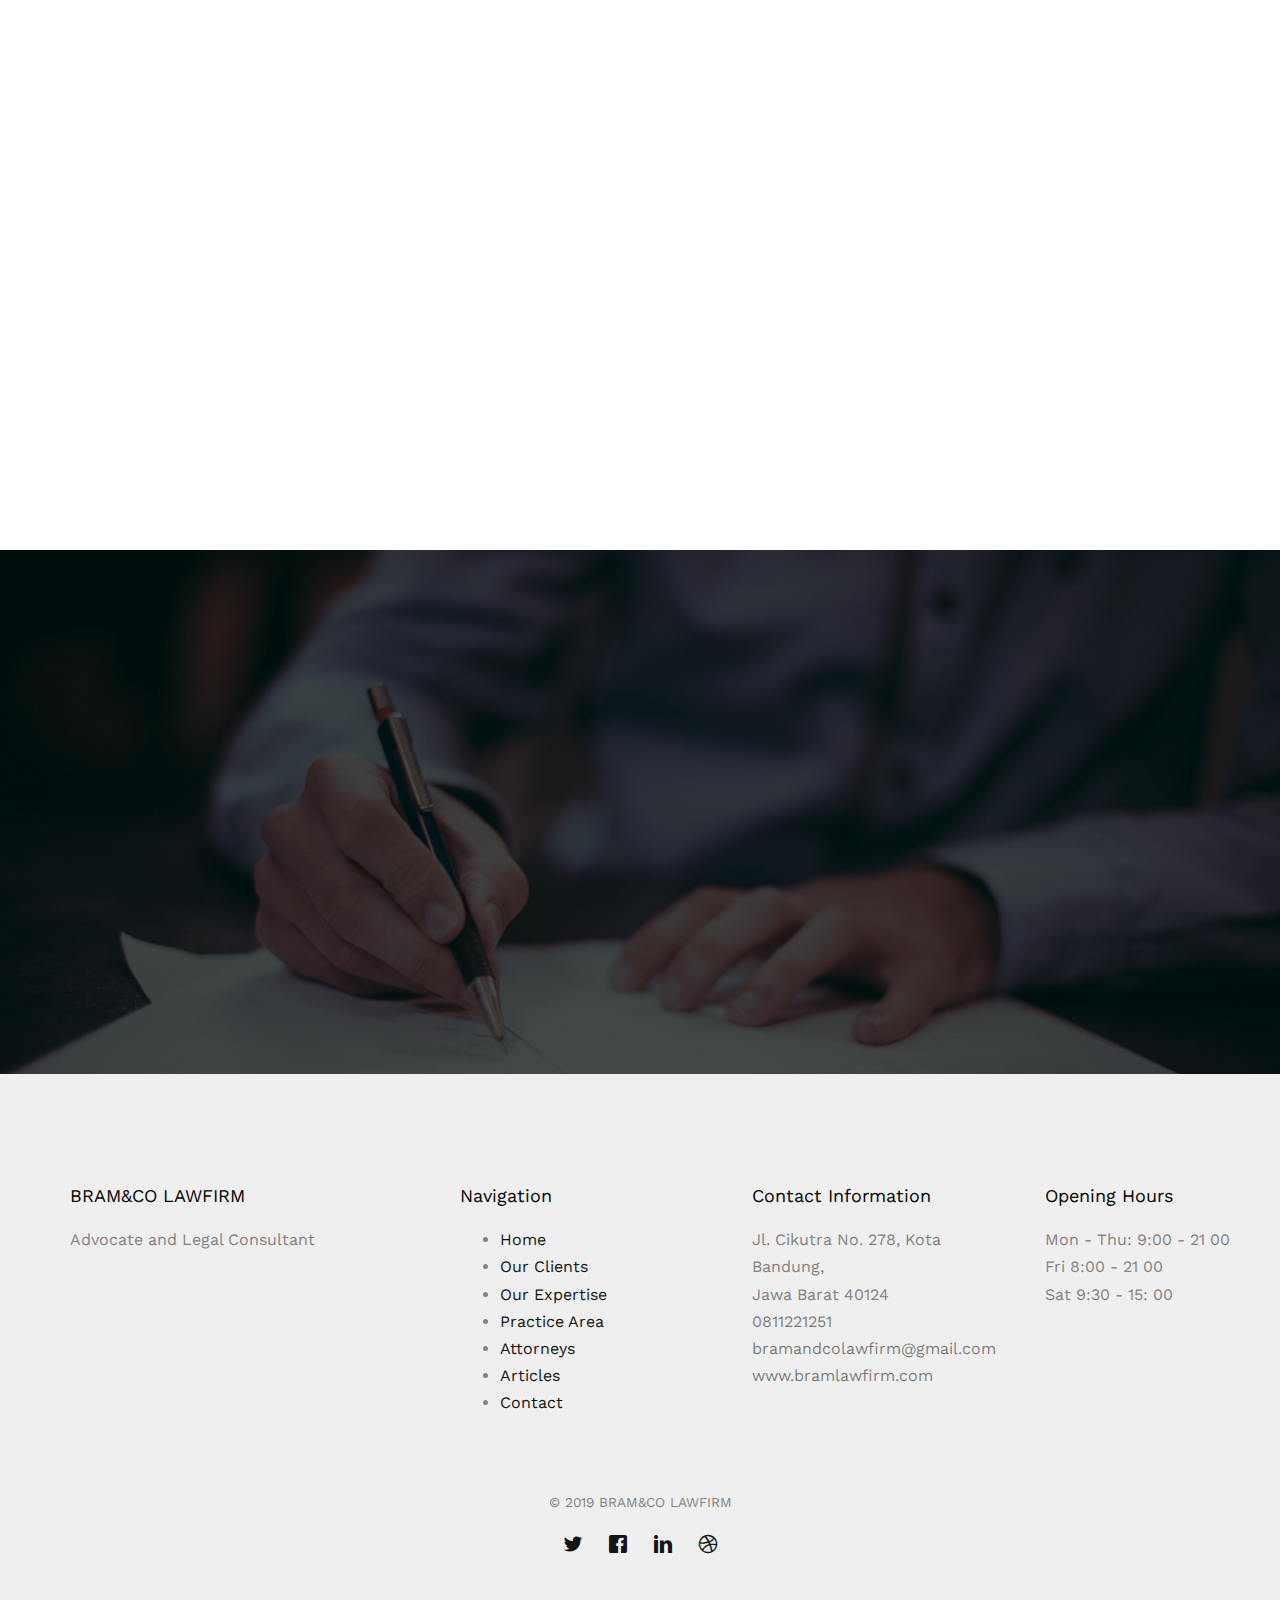
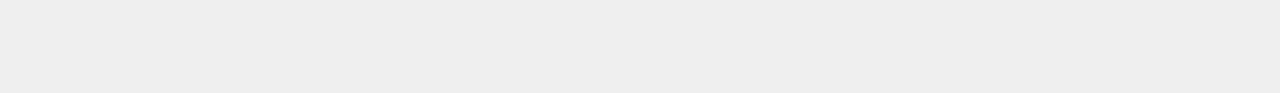
==== commit 08ff9a11: "Update Responsive sectionClient v.2" ====
--- a/index.html
+++ b/index.html
@@ -74,7 +74,7 @@
 			<div class="container">
 				<div class="row">
 					<div class="col-xs-2">
-						<div id="fh5co-logo"><a href="index.html"><img class="logo" src="images/logo_b.png" height="77px" width="230px"></span></a></div>
+						<div id="fh5co-logo"><a href="index.html"><img class="logo" src="images/logo_b.png"></span></a></div>
 					</div>
 					<div class="col-xs-10 text-right menu-1">
 						<ul>
--- a/css/style.css
+++ b/css/style.css
@@ -103,30 +103,33 @@
   padding: 5px 5px;
   color: #000;
 }
+
 @media screen and (max-width: 768px) {
   .fh5co-nav .menu-1 {
     display: none;
   }
 }
+
 .logo {
   margin-bottom: -55px; 
   margin-top: -66px; 
-  margin-left: 75px;
-}
-
-@media screen and (max-width: 768px) {
+  margin-left: 35px;
+  height: 70px;
+  width: 200px;
+}
+@media screen and (min-width: 768px) {
   .logo {
-    margin-left: 125px;
-    height: 20;
-    width: 60;
-  }
-}
-
-@media screen and (max-width: 1280px) {
+    margin-left: -29px;
+  }
+}
+@media screen and (min-width: 991px) {
   .logo {
-    margin-left: -30px;
-    height: 20;
-    width: 20;
+    margin-left: -29px;
+  }
+}
+@media screen and (min-width: 1280px) {
+  .logo {
+    margin-left: -29px;
   }
 }
 .fh5co-nav ul {
@@ -572,16 +575,92 @@
 
 .services1 {
   position: relative;
-  padding: 30px;
+  padding: auto;
   margin-bottom: 60px;
   border: none;
+  width: 600px;
 }
 
 .services1 img {
   position: relative;
-  padding: 30px;
+  padding: 10px;
   margin-bottom: 60px;
   border: none;
+}
+
+
+
+@media screen and (min-width: 360px) {
+  .services1  {
+  position: relative;
+  padding: 15px;
+  margin-left: 25px;
+  margin-bottom: 60px;
+  border: none;
+  width: 340px;
+}
+}
+
+@media screen and (min-width: 375px) {
+  .services1  {
+  position: relative;
+  padding: 15px;
+  margin-left: 25px;
+  margin-bottom: 60px;
+  border: none;
+  width: 350px;
+}
+}
+
+@media screen and (min-width: 400px) {
+  .services1  {
+  position: relative;
+  padding: 15px;
+  margin-left: 25px;
+  margin-bottom: 60px;
+  border: none;
+  width: 380px;
+}
+}
+
+@media screen and (min-width: 768px) {
+  .services1  {
+  position: relative;
+  padding: 5px;
+  margin-bottom: 80px;
+  border: none;
+  width: 600px;
+}
+}
+
+@media screen and (min-width: 991px) {
+  .services1  {
+  position: relative;
+  padding: 5px;
+  margin-bottom: 80px;
+  border: none;
+  width: 300px;
+}
+}
+
+@media screen and (min-width: 1000px) {
+  .services1  {
+  position: relative;
+  padding: 5px;
+  margin-bottom: 80px;
+  border: none;
+  width: 450px;
+}
+}
+
+@media screen and (min-width: 1280px) {
+  .services1  {
+  position: relative;
+  padding: auto;
+  margin-bottom: 60px;
+  border: none;
+  width: 400px;
+}
 }
 
 .services1 h3 a {
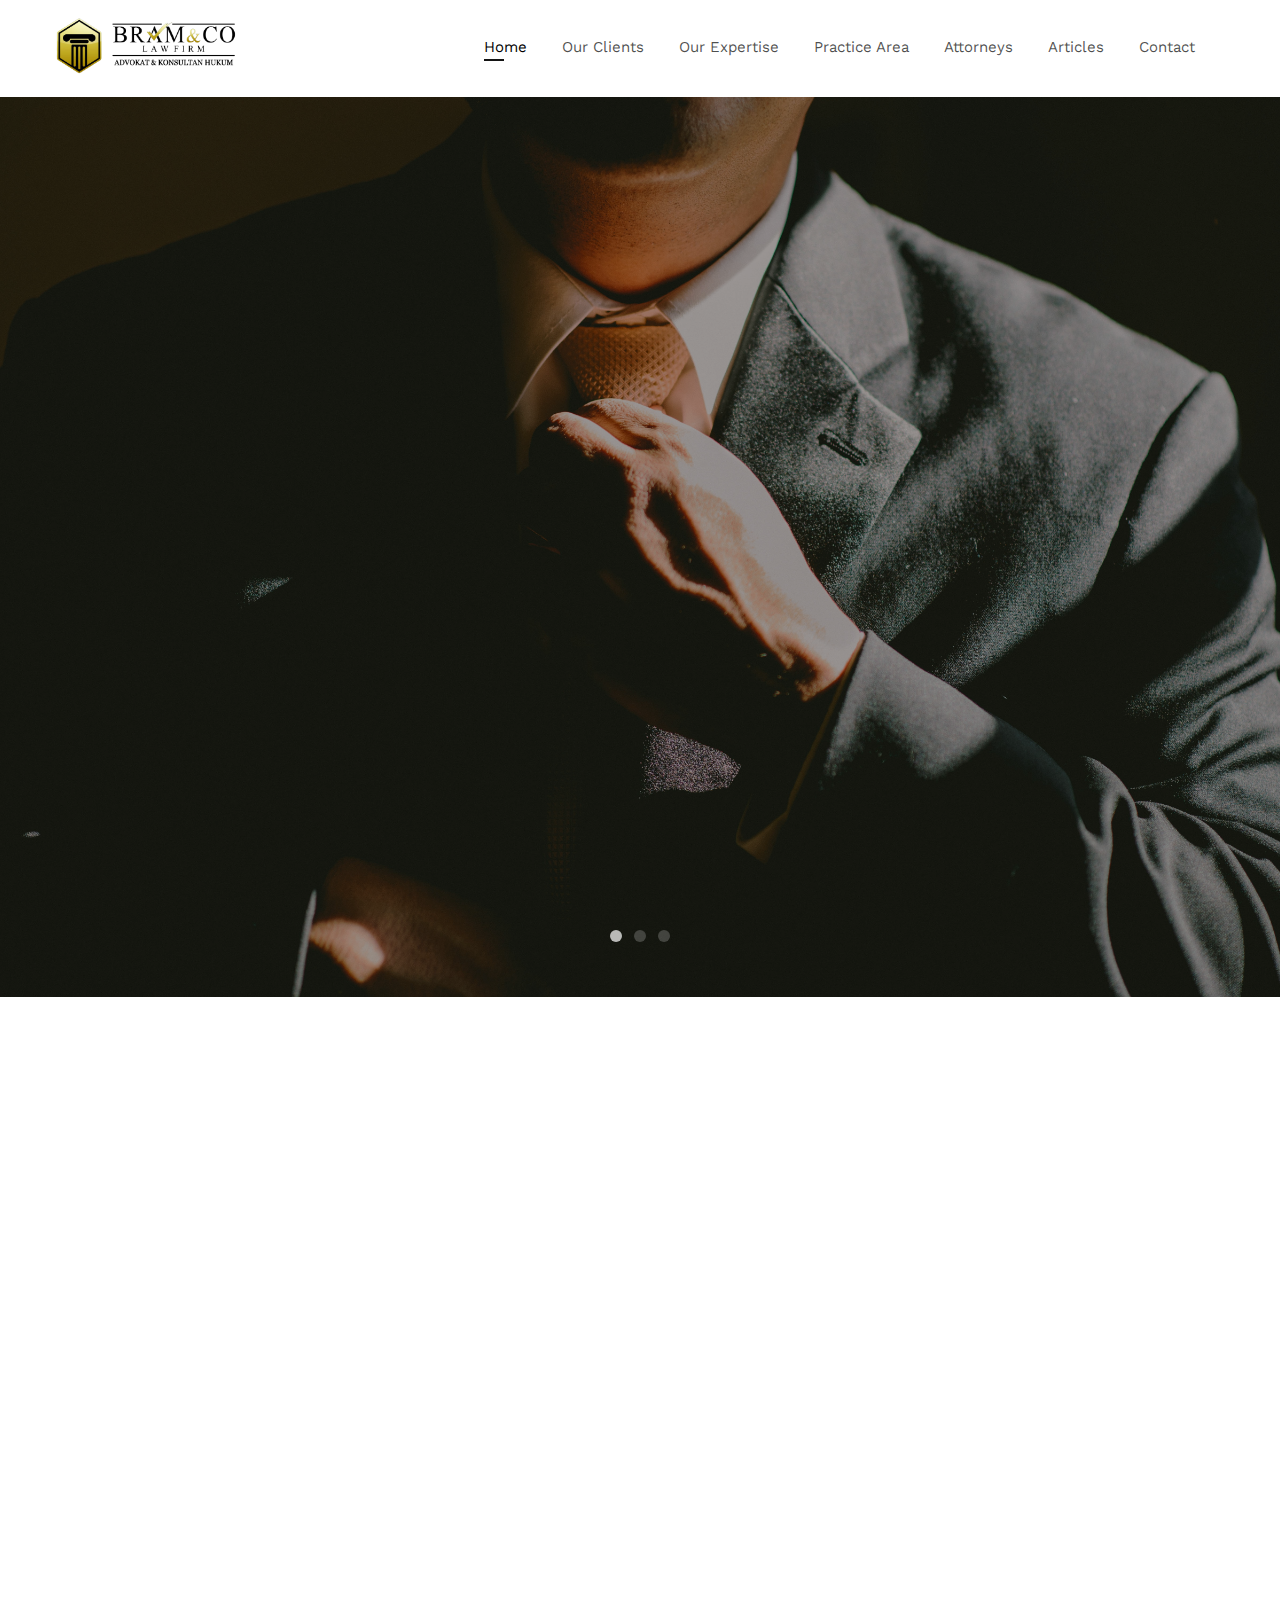
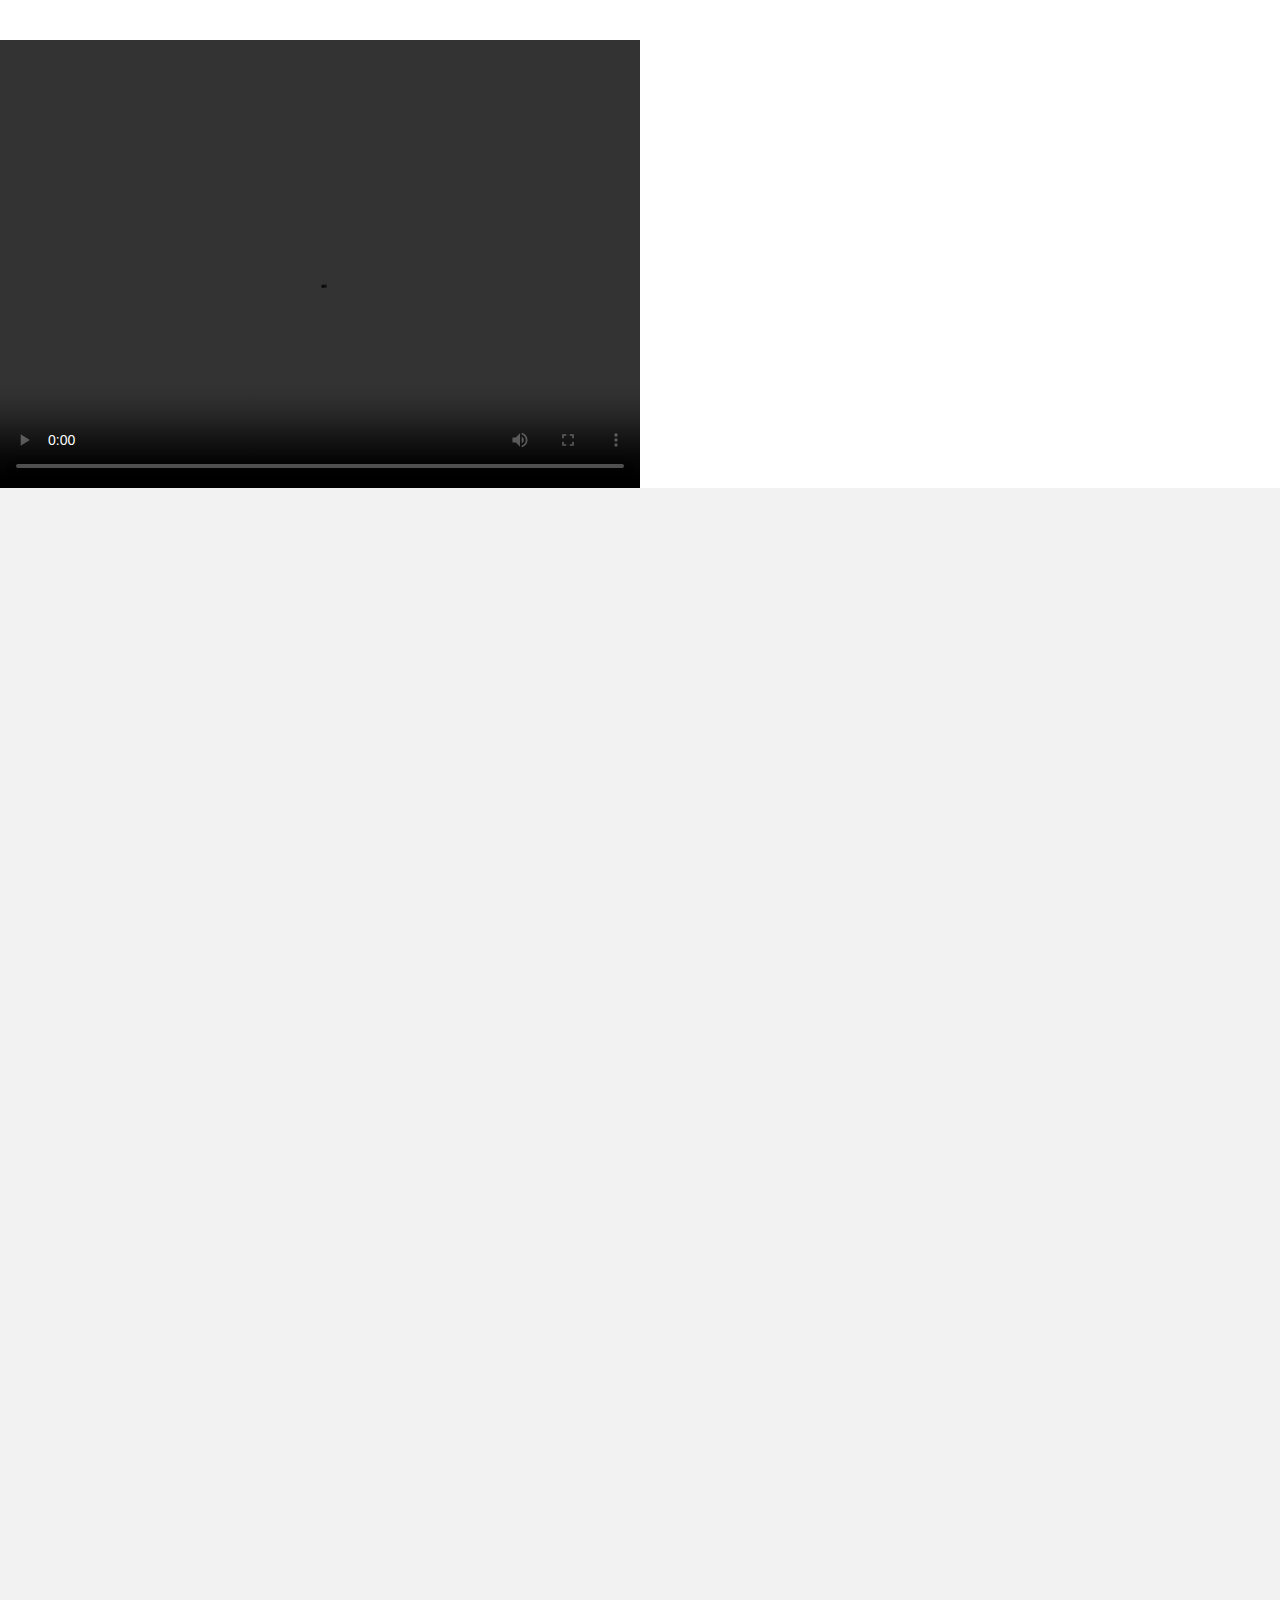
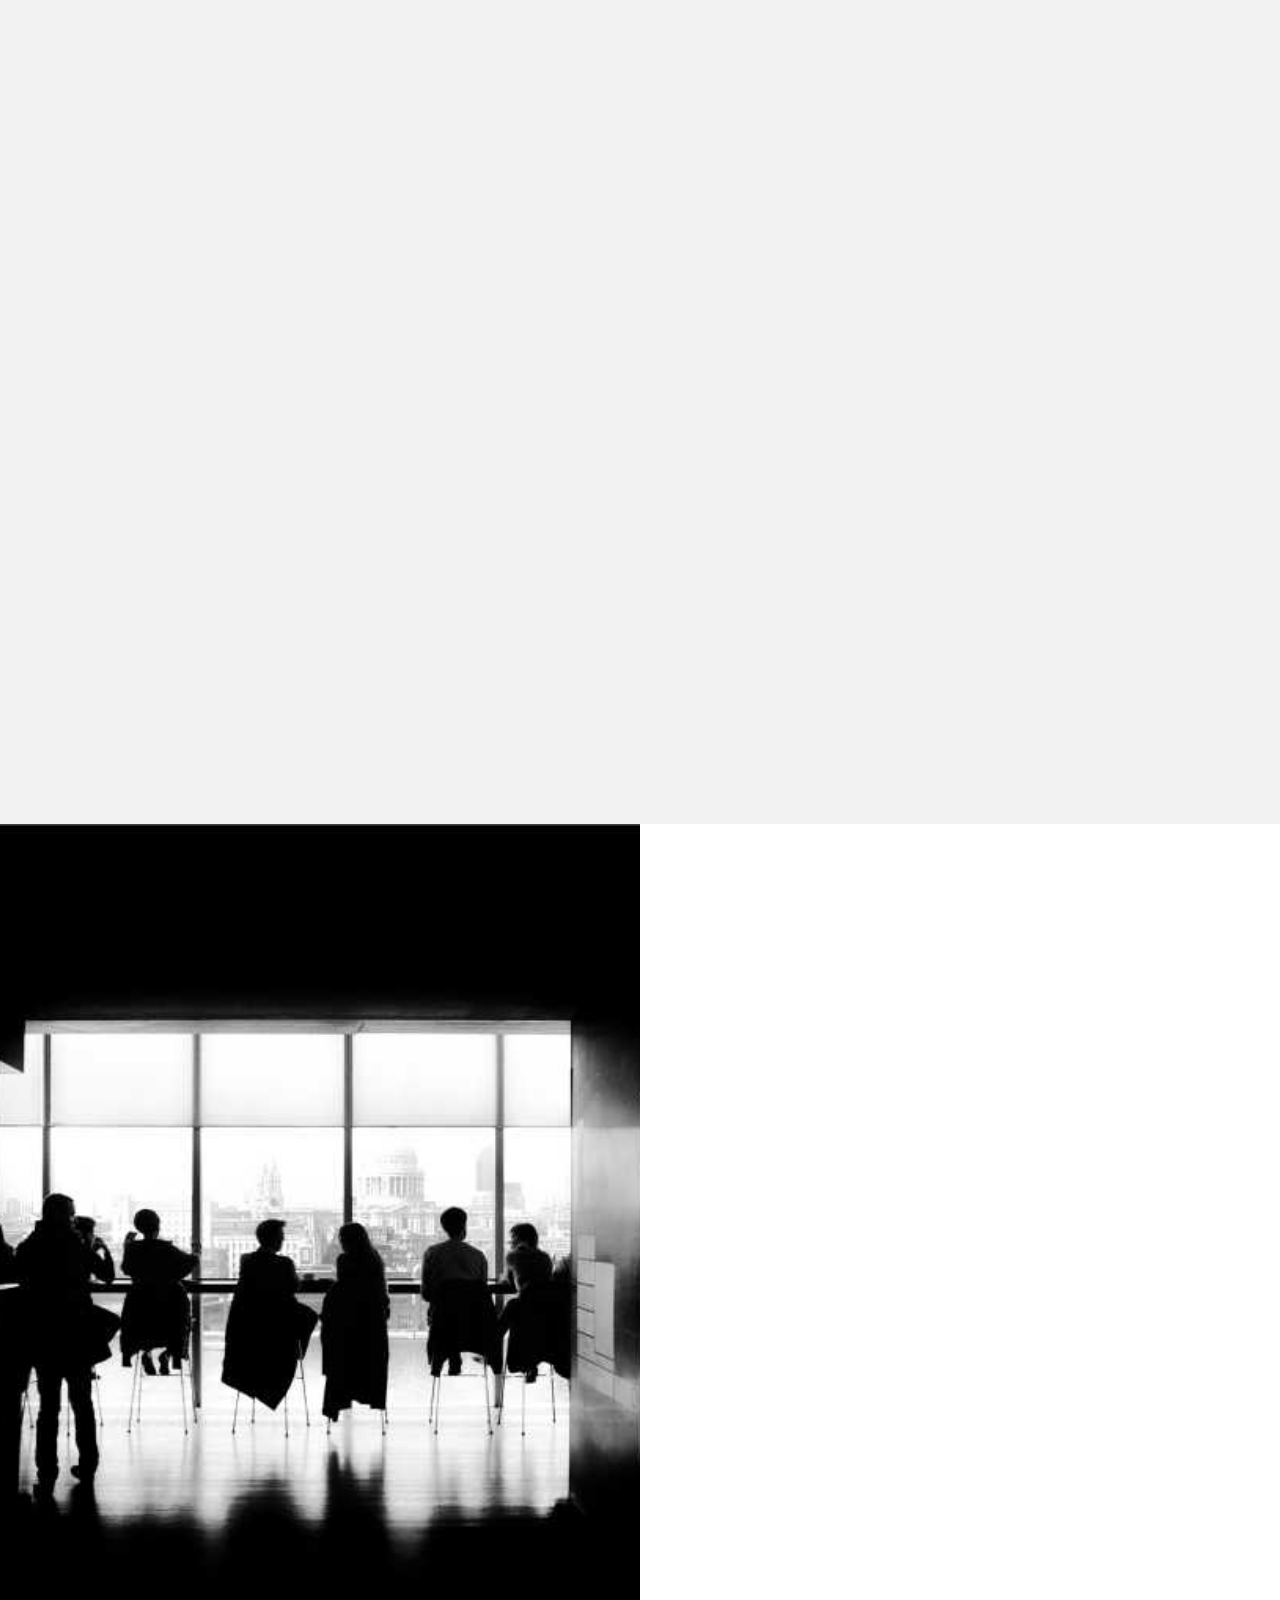
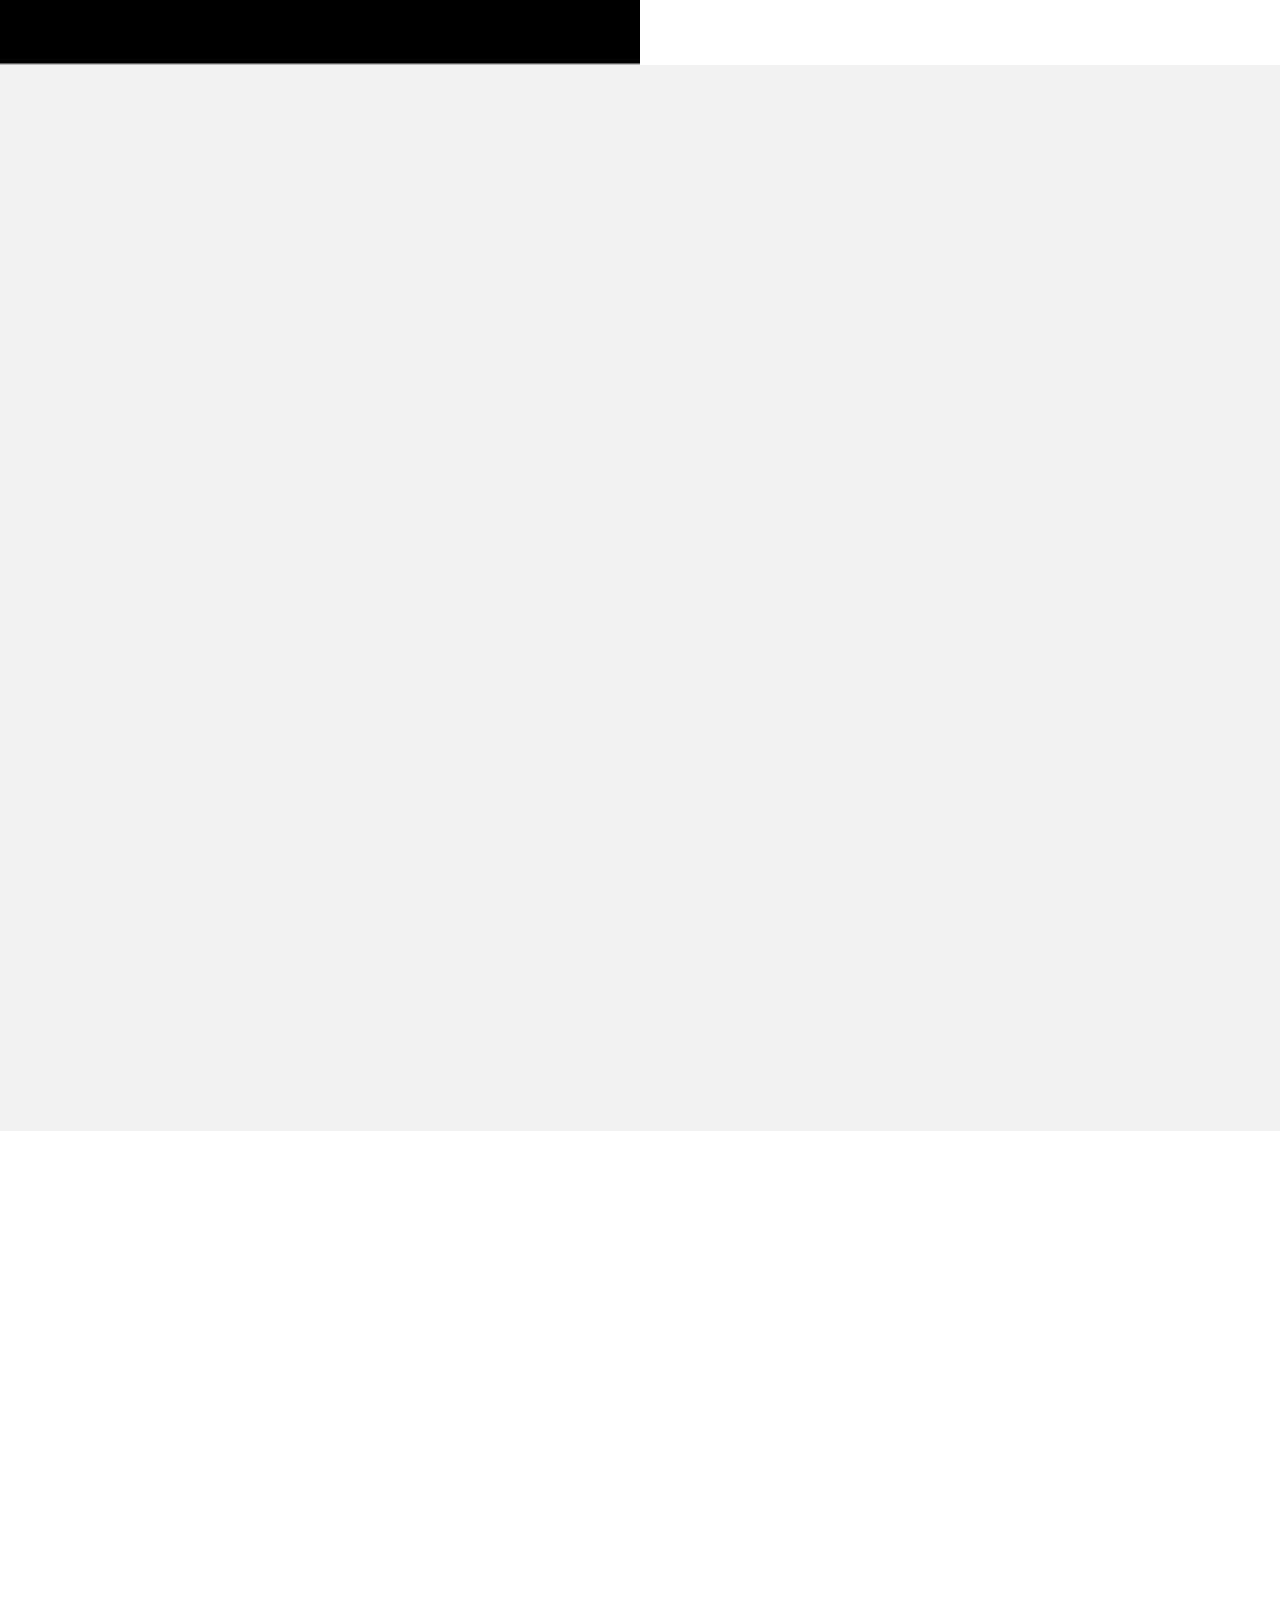
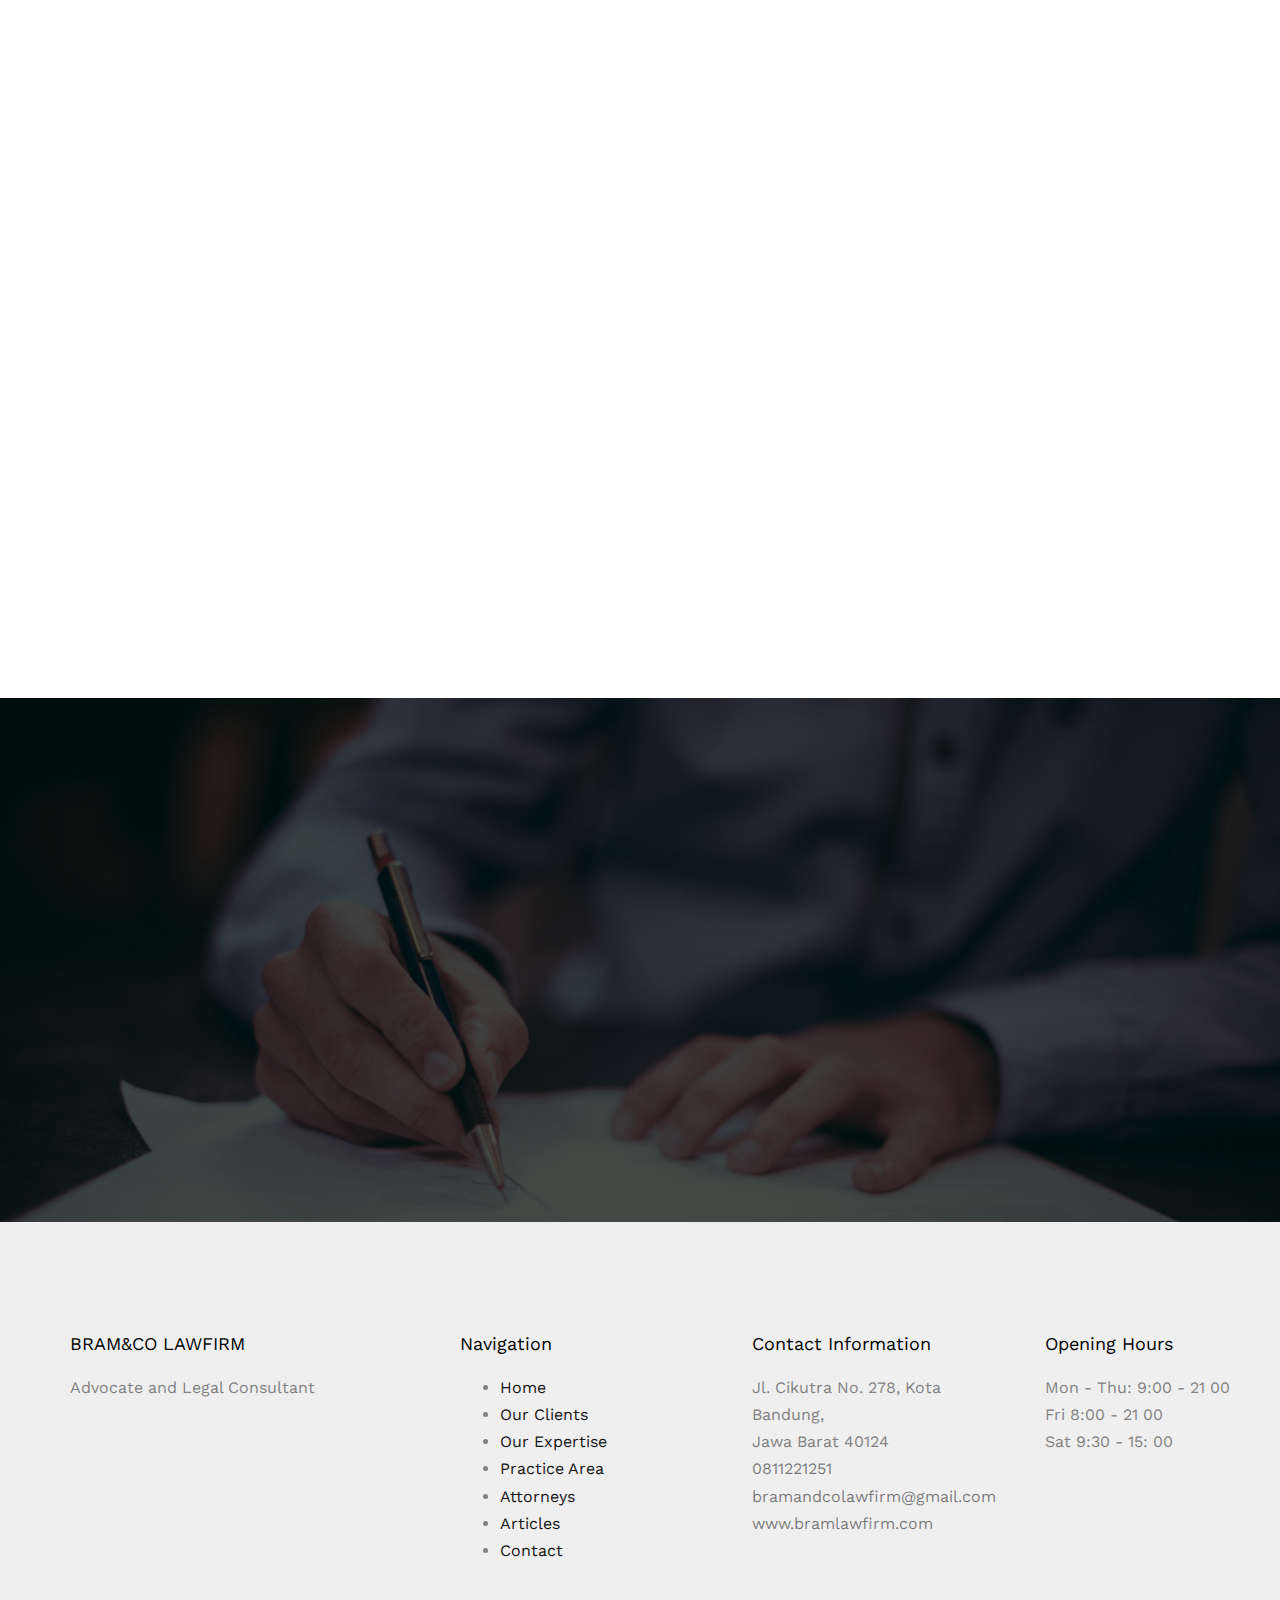
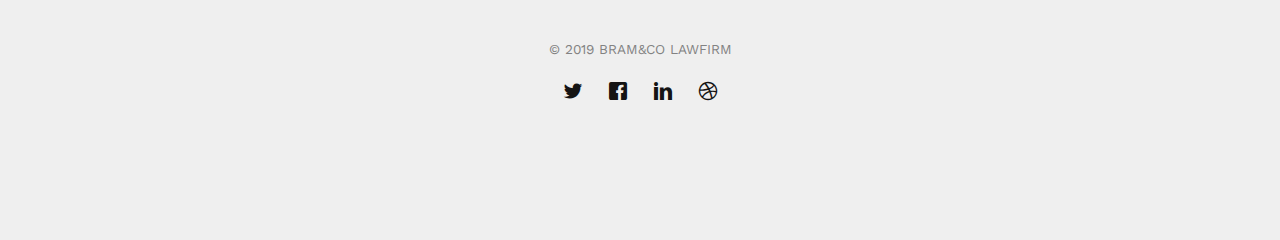
==== commit 577fd033: "Responsive Bug Fix" ====
--- a/index.html
+++ b/index.html
@@ -148,14 +148,10 @@
 					<!-- <p>Dignissimos asperiores vitae velit veniam totam fuga molestias accusamus alias autem provident. Odit ab aliquam dolor eius.</p> -->
 				</div>
 			</div>
-			<div class="row">
-				<div class="col-md-1 text-center animate-box">
-					<div class="services1">
-						<div class="desc">
-							<img src="images/clients/all.jpg" >
-						</div>
-					</div>
-				</div>
+			<div class="row animate-box">
+				
+					<img src="images/clients/all.jpg" >
+
 			</div>
 		</div>
 	</div>
--- a/css/style.css
+++ b/css/style.css
@@ -573,6 +573,11 @@
   padding: 40px;
 }
 
+img {
+  width: 100%;
+  height: auto;
+}
+
 .services1 {
   position: relative;
   padding: auto;
@@ -588,38 +593,112 @@
   border: none;
 }
 
-
-
-@media screen and (min-width: 360px) {
+@media screen and (min-width: 200px) {
   .services1  {
   position: relative;
   padding: 15px;
   margin-left: 25px;
   margin-bottom: 60px;
   border: none;
-  width: 340px;
-}
-}
-
-@media screen and (min-width: 375px) {
+  width: 285px;
+}
+}
+
+@media screen and (min-width: 360px) {
   .services1  {
   position: relative;
   padding: 15px;
   margin-left: 25px;
   margin-bottom: 60px;
   border: none;
-  width: 350px;
-}
-}
-
-@media screen and (min-width: 400px) {
+  width: 340px;
+}
+}
+
+@media screen and (min-width: 375px) {
   .services1  {
   position: relative;
   padding: 15px;
   margin-left: 25px;
   margin-bottom: 60px;
   border: none;
+  width: 350px;
+}
+}
+
+@media screen and (min-width: 400px) {
+  .services1  {
+  position: relative;
+  padding: 15px;
+  margin-left: 25px;
+  margin-bottom: 60px;
+  border: none;
   width: 380px;
+}
+}
+
+@media screen and (min-width: 460px) {
+  .services1  {
+  position: relative;
+  padding: 15px;
+  margin-left: 25px;
+  margin-bottom: 60px;
+  border: none;
+  width: 490px;
+}
+}
+
+@media screen and (min-width: 500px) {
+  .services1  {
+  position: relative;
+  padding: 15px;
+  margin-left: 25px;
+  margin-bottom: 60px;
+  border: none;
+  width: 430px;
+}
+}
+
+@media screen and (min-width: 600px) {
+  .services1  {
+  position: relative;
+  padding: 15px;
+  margin-left: 25px;
+  margin-bottom: 60px;
+  border: none;
+  width: 430px;
+}
+}
+
+@media screen and (min-width: 600px) {
+  .services1  {
+  position: relative;
+  padding: 15px;
+  margin-left: 25px;
+  margin-bottom: 60px;
+  border: none;
+  width: 550px;
+}
+}
+
+@media screen and (min-width: 650px) {
+  .services1  {
+  position: relative;
+  padding: 15px;
+  margin-left: 25px;
+  margin-bottom: 60px;
+  border: none;
+  width: 530px;
+}
+}
+
+@media screen and (min-width: 700px) {
+  .services1  {
+  position: relative;
+  padding: 5px;
+  margin-bottom: 80px;
+  border: none;
+  width: 560px;
 }
 }
 
@@ -629,7 +708,37 @@
   padding: 5px;
   margin-bottom: 80px;
   border: none;
-  width: 600px;
+  width: 560px;
+}
+}
+
+@media screen and (min-width: 800px) {
+  .services1  {
+  position: relative;
+  padding: 5px;
+  margin-bottom: 80px;
+  border: none;
+  width: 570px;
+}
+}
+
+@media screen and (min-width: 850px) {
+  .services1  {
+  position: relative;
+  padding: 5px;
+  margin-bottom: 80px;
+  border: none;
+  width: 580px;
+}
+}
+
+@media screen and (min-width: 900px) {
+  .services1  {
+  position: relative;
+  padding: 5px;
+  margin-bottom: 80px;
+  border: none;
+  width: 580px;
 }
 }
 
